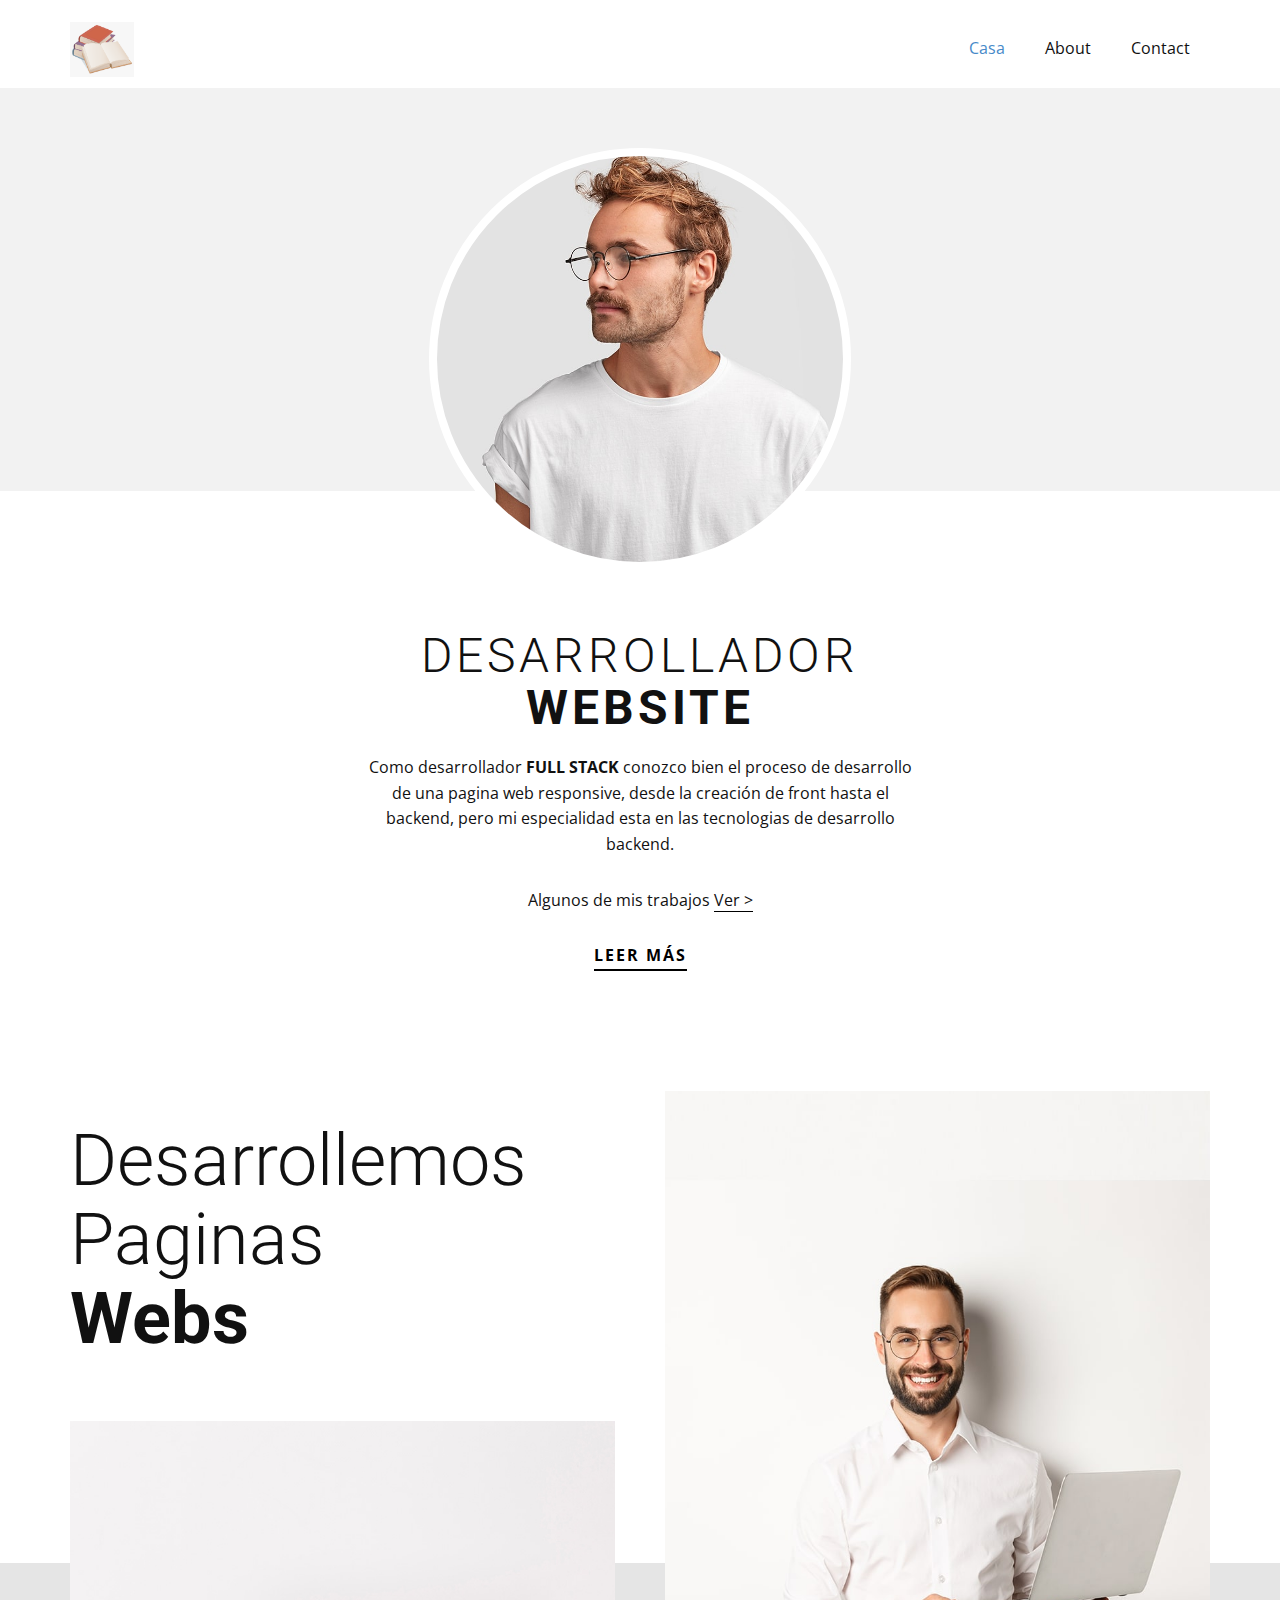
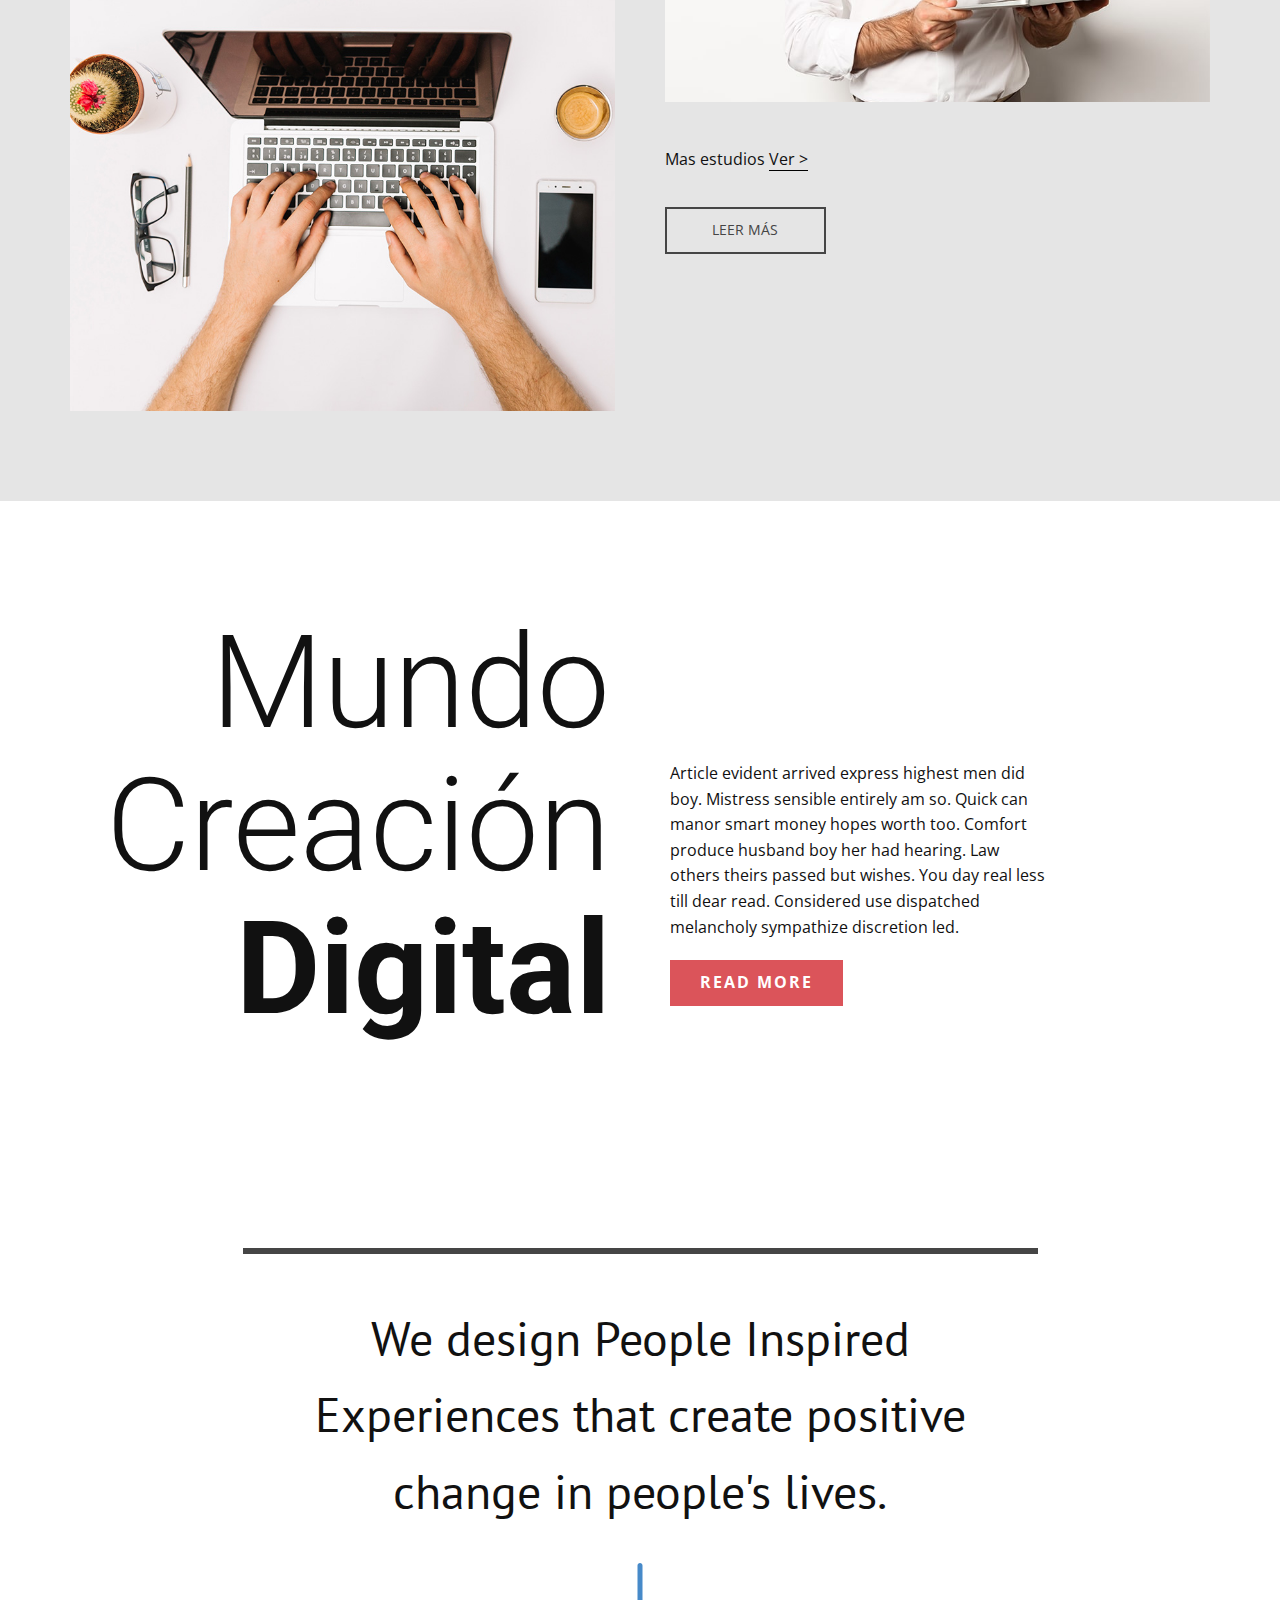
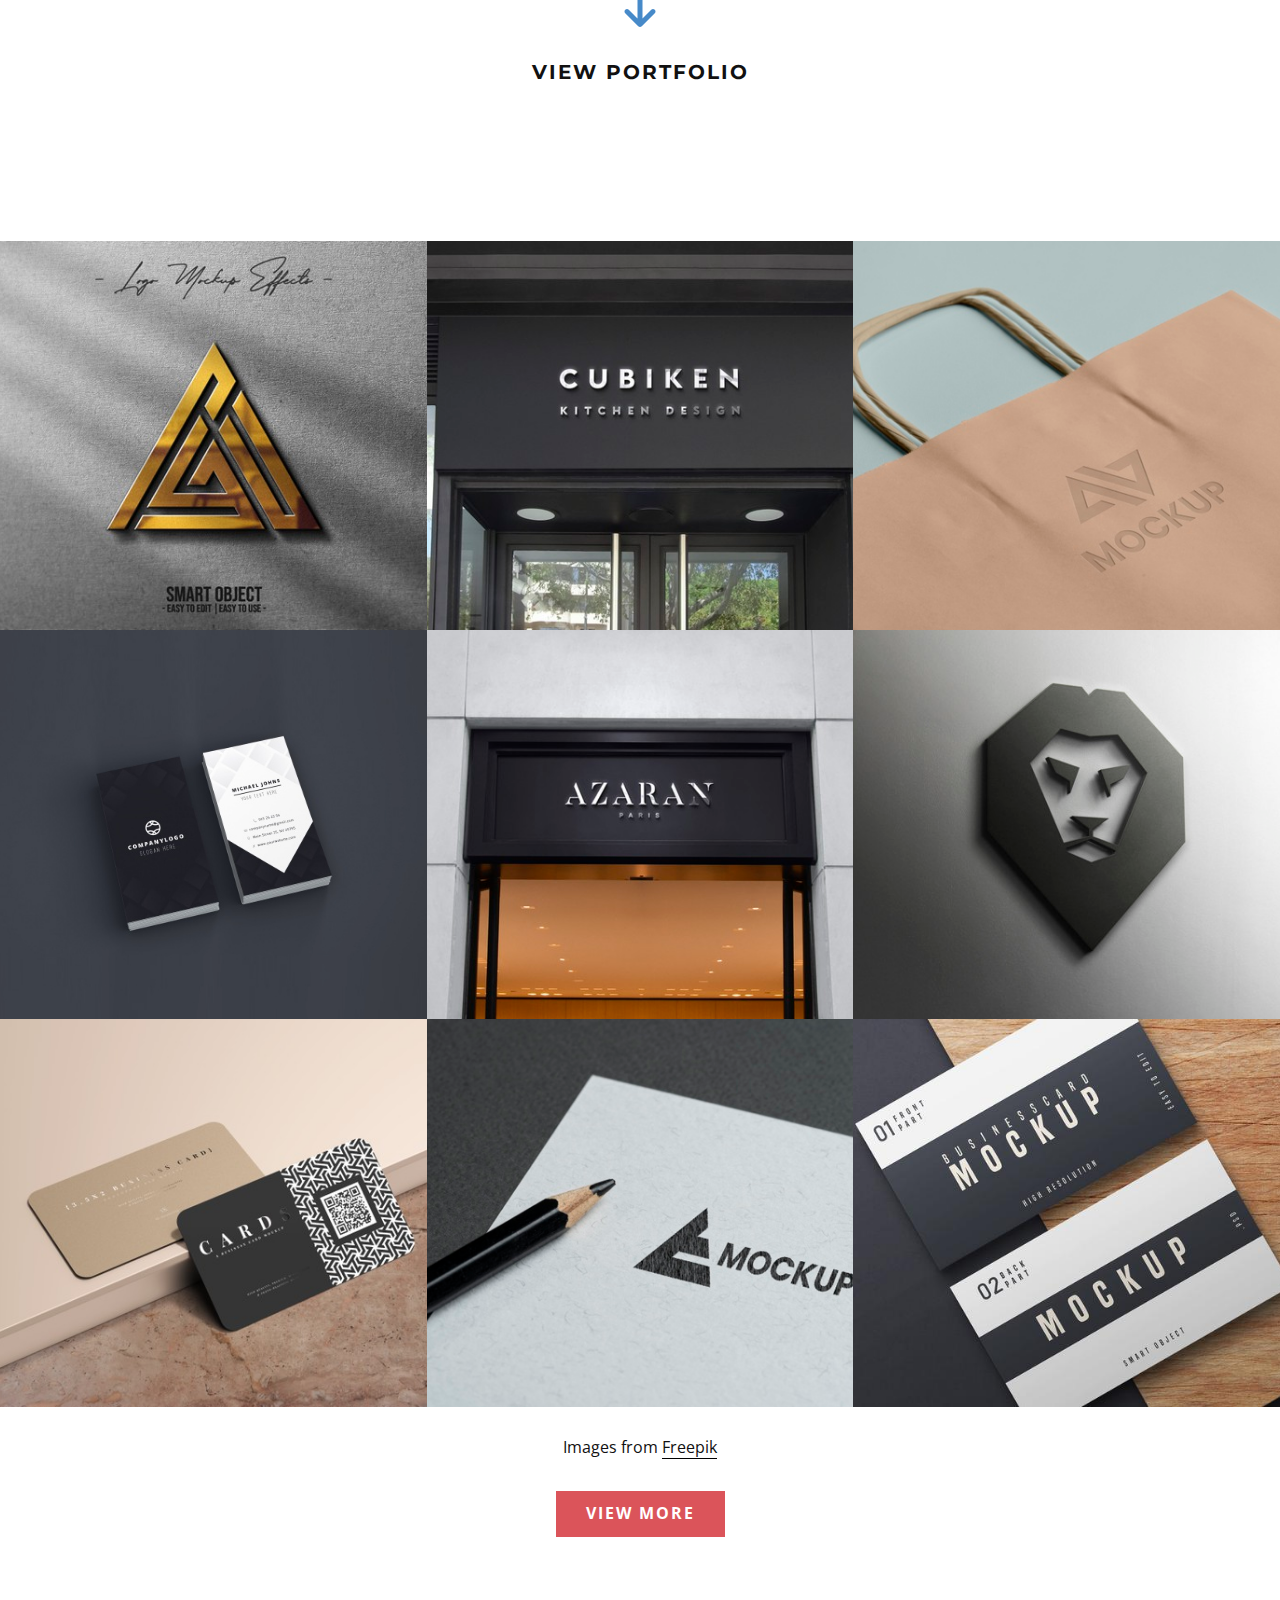
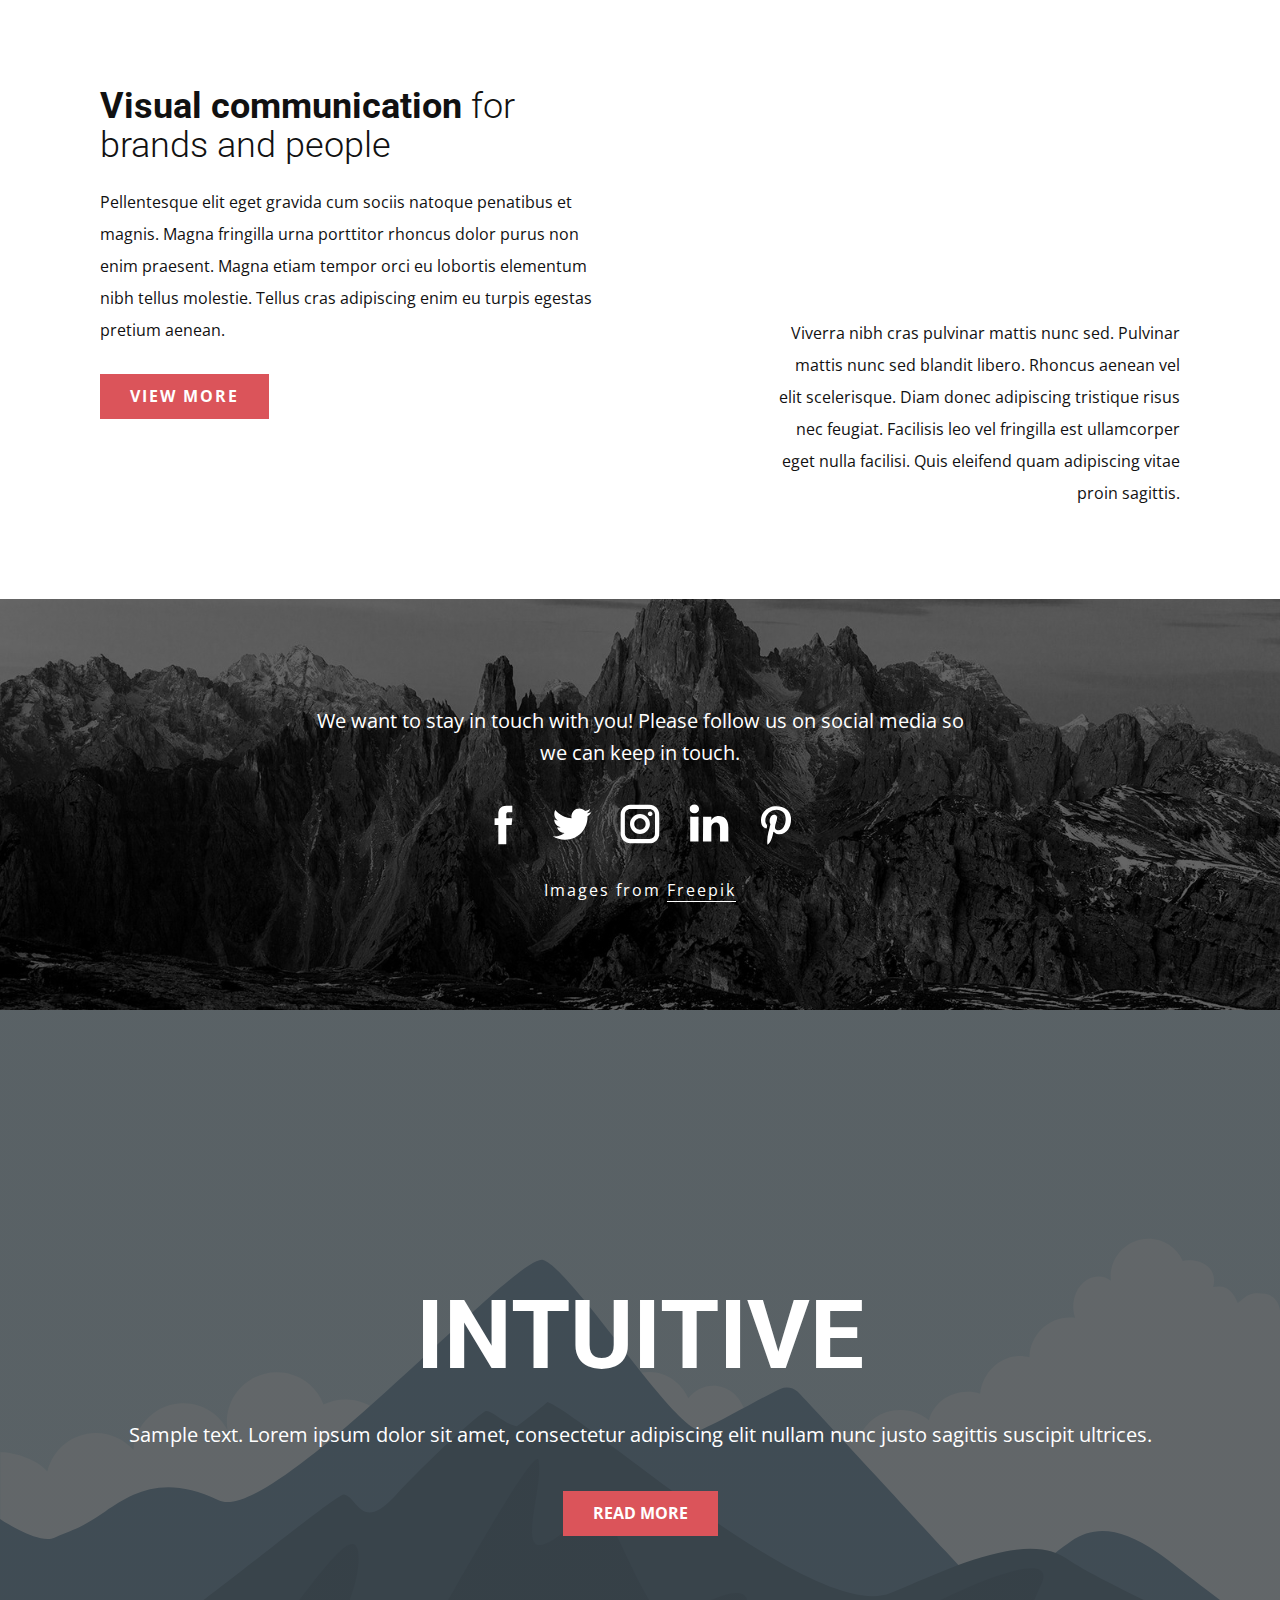
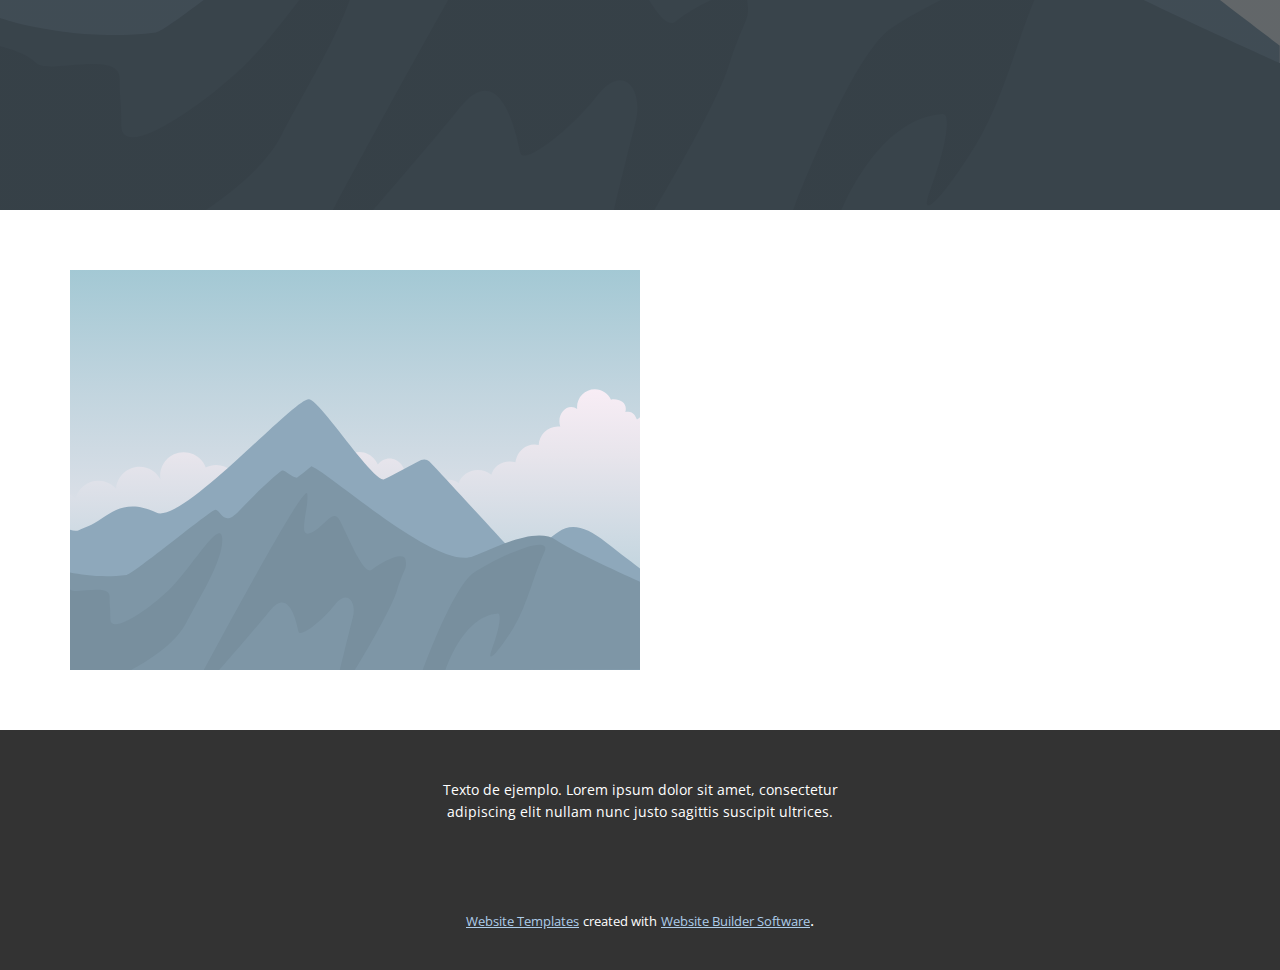
==== index.html @ d5e8f8b3 "modificacion de plantilla icon-idioma" ====
<!DOCTYPE html>
<html style="font-size: 16px;">
  <head>
    <meta name="viewport" content="width=device-width, initial-scale=1.0">
    <meta charset="utf-8">
    <meta name="keywords" content="Creative Portfolio, i am designer, webuilddigital, We design People Inspired Experiences that create positive change in people&amp;apos;s lives., Visual communication for brands and people, INTUITIVE">
    <meta name="description" content="">
    <meta name="page_type" content="np-template-header-footer-from-plugin">
    <title>Casa</title>
    <link rel="stylesheet" href="nicepage.css" media="screen">
<link rel="stylesheet" href="Casa.css" media="screen">
    <script class="u-script" type="text/javascript" src="jquery.js" defer=""></script>
    <script class="u-script" type="text/javascript" src="nicepage.js" defer=""></script>
    <meta name="generator" content="Nicepage 4.9.5, nicepage.com">
    <link id="u-theme-google-font" rel="stylesheet" href="https://fonts.googleapis.com/css?family=Roboto:100,100i,300,300i,400,400i,500,500i,700,700i,900,900i|Open+Sans:300,300i,400,400i,500,500i,600,600i,700,700i,800,800i">
    <link id="u-page-google-font" rel="stylesheet" href="https://fonts.googleapis.com/css?family=PT+Sans:400,400i,700,700i|Montserrat:100,100i,200,200i,300,300i,400,400i,500,500i,600,600i,700,700i,800,800i,900,900i">
    
    
    
    
    
    
    
    
    
    
    <script type="application/ld+json">{
		"@context": "http://schema.org",
		"@type": "Organization",
		"name": "",
		"logo": "images/default-logo.png"
}</script>
    <meta name="theme-color" content="#478ac9">
    <meta property="og:title" content="Casa">
    <meta property="og:type" content="website">
  </head>
  <body data-home-page="Casa.html" data-home-page-title="Casa" class="u-body u-xl-mode"><header class="u-clearfix u-header u-header" id="sec-981d"><div class="u-clearfix u-sheet u-valign-middle u-sheet-1">
        <a href="Casa.html" class="u-image u-logo u-image-1">
          <img src="./images/libros-dibujos.png" class="u-logo-image u-logo-image-1">
        </a>
        <nav class="u-menu u-menu-dropdown u-offcanvas u-menu-1">
          <div class="menu-collapse" style="font-size: 1rem; letter-spacing: 0px;">
            <a class="u-button-style u-custom-left-right-menu-spacing u-custom-padding-bottom u-custom-top-bottom-menu-spacing u-nav-link u-text-active-palette-1-base u-text-hover-palette-2-base" href="#">
              <svg class="u-svg-link" viewBox="0 0 24 24"><use xmlns:xlink="http://www.w3.org/1999/xlink" xlink:href="#menu-hamburger"></use></svg>
              <svg class="u-svg-content" version="1.1" id="menu-hamburger" viewBox="0 0 16 16" x="0px" y="0px" xmlns:xlink="http://www.w3.org/1999/xlink" xmlns="http://www.w3.org/2000/svg"><g><rect y="1" width="16" height="2"></rect><rect y="7" width="16" height="2"></rect><rect y="13" width="16" height="2"></rect>
</g></svg>
            </a>
          </div>
          <div class="u-nav-container">
            <ul class="u-nav u-unstyled u-nav-1"><li class="u-nav-item"><a class="u-button-style u-nav-link u-text-active-palette-1-base u-text-hover-palette-2-base" href="Casa.html" style="padding: 10px 20px;">Casa</a>
</li><li class="u-nav-item"><a class="u-button-style u-nav-link u-text-active-palette-1-base u-text-hover-palette-2-base" href="About.html" style="padding: 10px 20px;">About</a>
</li><li class="u-nav-item"><a class="u-button-style u-nav-link u-text-active-palette-1-base u-text-hover-palette-2-base" href="Contact.html" style="padding: 10px 20px;">Contact</a>
</li></ul>
          </div>
          <div class="u-nav-container-collapse">
            <div class="u-black u-container-style u-inner-container-layout u-opacity u-opacity-95 u-sidenav">
              <div class="u-inner-container-layout u-sidenav-overflow">
                <div class="u-menu-close"></div>
                <ul class="u-align-center u-nav u-popupmenu-items u-unstyled u-nav-2"><li class="u-nav-item"><a class="u-button-style u-nav-link" href="Casa.html">Casa</a>
</li><li class="u-nav-item"><a class="u-button-style u-nav-link" href="About.html">Acerca</a>
</li><li class="u-nav-item"><a class="u-button-style u-nav-link" href="Contact.html">Contactame</a>
</li></ul>
              </div>
            </div>
            <div class="u-black u-menu-overlay u-opacity u-opacity-70"></div>
          </div>
        </nav>
      </div></header>
    <section class="u-align-center u-clearfix u-section-1" id="carousel_4b7d">
      <div class="u-expanded-width u-grey-5 u-shape u-shape-rectangle u-shape-1"></div>
      <div alt="" class="u-border-8 u-border-white u-image u-image-circle u-image-1"></div>
      <h2 class="u-text u-text-1">Desarrollador <b>Website</b>
      </h2>
      <p class="u-text u-text-2">Como desarrollador <b>FULL STACK</b> conozco bien el proceso de desarrollo de una pagina web responsive, desde la creaci&#243;n de front hasta el backend, pero mi especialidad esta en las tecnologias de desarrollo backend.</p>
      <p class="u-text u-text-3">Algunos de mis trabajos <a href="./blog/blog.html" class="u-border-1 u-border-black u-btn u-button-link u-button-style u-none u-text-body-color u-btn-1" target="_blank">Ver ></a>
      </p>
      <a href="./blog/blog.html" class="u-active-none u-border-2 u-border-black u-btn u-btn-rectangle u-button-style u-hover-none u-none u-btn-2">leer m&#225;s</a>
    </section>
    <section class="u-clearfix u-grey-10 u-valign-top-lg u-valign-top-xl u-section-2" id="carousel_3a22">
      <div class="u-expanded-width u-shape u-shape-rectangle u-white u-shape-1"></div>
      <div class="u-clearfix u-gutter-50 u-layout-wrap u-layout-wrap-1">
        <div class="u-layout">
          <div class="u-layout-row">
            <div class="u-container-style u-layout-cell u-left-cell u-size-30 u-layout-cell-1">
              <div class="u-container-layout u-valign-top u-container-layout-1">
                <h2 class="u-align-left u-text u-text-1">Desarrollemos Paginas <br><span style="font-weight: 700;">Webs</span>
                </h2>
                <img src="images/a9dcc2d3-077b-4cbf-35f1-05a7ca2b6438.jpg" alt="" class="u-expanded-width u-image u-image-default u-image-1" data-image-width="1000" data-image-height="919">
              </div>
            </div>
            <div class="u-container-style u-layout-cell u-right-cell u-size-30 u-layout-cell-2">
              <div class="u-container-layout u-container-layout-2">
                <img class="u-expanded-width u-image u-image-2" src="images/ret-min.jpg">
                <p class="u-align-left u-text u-text-2">Mas estudios <a href="https://www.w3schools.com/" class="u-border-1 u-border-black u-btn u-button-link u-button-style u-none u-text-body-color u-btn-1" target="_blank">Ver ></a>
                </p>
                <a href="https://www.w3schools.com/" class="u-border-2 u-border-grey-dark-1 u-btn u-button-style u-none u-btn-2">leer m&#225;s</a>
              </div>
            </div>
          </div>
        </div>
      </div>
    </section>
    <section class="u-clearfix u-white u-section-3" id="carousel_fdd5">
      <div class="u-clearfix u-sheet u-valign-middle-lg u-valign-middle-md u-valign-middle-xl u-sheet-1">
        <div class="u-clearfix u-expanded-width u-layout-wrap u-layout-wrap-1">
          <div class="u-layout">
            <div class="u-layout-row">
              <div class="u-align-right u-container-style u-layout-cell u-size-30 u-layout-cell-1">
                <div class="u-container-layout u-container-layout-1">
                  <h1 class="u-text u-text-1">Mundo<br>Creaci&#243;n<br>
                    <span style="font-weight: 700;">Digital</span>
                  </h1>
                </div>
              </div>
              <div class="u-container-style u-layout-cell u-size-30 u-layout-cell-2">
                <div class="u-container-layout u-valign-middle u-container-layout-2">
                  <p class="u-text u-text-2">Article evident arrived express highest men did boy. Mistress sensible entirely am so. Quick can manor smart money hopes worth too. Comfort produce husband boy her had hearing. Law others theirs passed but wishes. You day real less till dear read. Considered use dispatched melancholy sympathize discretion led.</p>
                  <a href="https://nicepage.me" class="u-btn u-button-style u-palette-2-base u-btn-1">read more</a>
                </div>
              </div>
            </div>
          </div>
        </div>
      </div>
    </section>
    <section class="u-clearfix u-section-4" id="carousel_ba99">
      <div class="u-clearfix u-sheet u-valign-middle u-sheet-1">
        <div class="u-border-6 u-border-grey-dark-1 u-line u-line-horizontal u-line-1"></div>
        <h2 class="u-align-center u-custom-font u-font-pt-sans u-text u-text-1">We design People Inspired Experiences that create positive change in people's lives.</h2><span class="u-icon u-icon-circle u-text-palette-1-base u-icon-1"><svg class="u-svg-link" preserveAspectRatio="xMidYMin slice" viewBox="0 0 512 512" style=""><use xmlns:xlink="http://www.w3.org/1999/xlink" xlink:href="#svg-ffc9"></use></svg><svg class="u-svg-content" viewBox="0 0 512 512" x="0px" y="0px" id="svg-ffc9" style="enable-background:new 0 0 512 512;"><g><g><path d="M374.108,373.328c-7.829-7.792-20.492-7.762-28.284,0.067L276,443.557V20c0-11.046-8.954-20-20-20    c-11.046,0-20,8.954-20,20v423.558l-69.824-70.164c-7.792-7.829-20.455-7.859-28.284-0.067c-7.83,7.793-7.859,20.456-0.068,28.285    l104,104.504c0.006,0.007,0.013,0.012,0.019,0.018c7.792,7.809,20.496,7.834,28.314,0.001c0.006-0.007,0.013-0.012,0.019-0.018    l104-104.504C381.966,393.785,381.939,381.121,374.108,373.328z"></path>
</g>
</g></svg></span>
        <h5 class="u-align-center u-custom-font u-font-montserrat u-text u-text-2">view portfolio</h5>
      </div>
    </section>
    <section class="u-align-center u-clearfix u-valign-middle u-white u-section-5" id="carousel_7f38">
      <div class="u-expanded-width u-gallery u-layout-grid u-lightbox u-show-text-on-hover u-gallery-1">
        <div class="u-gallery-inner u-gallery-inner-1">
          <div class="u-effect-fade u-gallery-item">
            <div class="u-back-slide">
              <img class="u-back-image u-expanded" src="images/mockup-with-gold-logo_136295-386.jpg" alt="3d logo mockup">
            </div>
            <div class="u-over-slide u-shading u-valign-middle u-over-slide-1">
              <h3 class="u-gallery-heading" style="text-transform: uppercase;">3d logo mockup</h3>
              <p class="u-gallery-text"></p>
            </div>
          </div>
          <div class="u-effect-fade u-gallery-item">
            <div class="u-back-slide">
              <img class="u-back-image u-expanded" src="images/logo-mockup-black-facade-sign_145275-281.jpg" alt="modern facade">
            </div>
            <div class="u-over-slide u-shading u-valign-middle u-over-slide-2">
              <h3 class="u-gallery-heading" style="text-transform: uppercase;">modern facade</h3>
              <p class="u-gallery-text"></p>
            </div>
          </div>
          <div class="u-effect-fade u-gallery-item">
            <div class="u-back-slide">
              <img class="u-back-image u-expanded" src="images/abstract-mock-up-logo-shopping-bag_23-2148834294.jpg" alt="shopping bag">
            </div>
            <div class="u-over-slide u-shading u-valign-middle u-over-slide-3">
              <h3 class="u-gallery-heading" style="text-transform: uppercase;">shopping bag</h3>
              <p class="u-gallery-text"></p>
            </div>
          </div>
          <div class="u-effect-fade u-gallery-item">
            <div class="u-back-slide">
              <img class="u-back-image u-expanded" src="images/rr.jpg" alt="minimalistic design">
            </div>
            <div class="u-over-slide u-shading u-valign-middle u-over-slide-4">
              <h3 class="u-gallery-heading" style="text-transform: uppercase;">minimalistic design</h3>
              <p class="u-gallery-text"></p>
            </div>
          </div>
          <div class="u-effect-fade u-gallery-item">
            <div class="u-back-slide">
              <img class="u-back-image u-expanded" src="images/logo-mockup-luxury-black-facade-sign_145275-288.jpg" alt="luxury black facade">
            </div>
            <div class="u-over-slide u-shading u-valign-middle u-over-slide-5">
              <h3 class="u-gallery-heading" style="text-transform: uppercase;">luxury black facade</h3>
              <p class="u-gallery-text"></p>
            </div>
          </div>
          <div class="u-effect-fade u-gallery-item">
            <div class="u-back-slide">
              <img class="u-back-image u-expanded" src="images/3d-lion-logo-mockup_145275-144.jpg" alt="mockup with logo">
            </div>
            <div class="u-over-slide u-shading u-valign-middle u-over-slide-6">
              <h3 class="u-gallery-heading" style="text-transform: uppercase;">mockup with logo</h3>
              <p class="u-gallery-text"></p>
            </div>
          </div>
          <div class="u-effect-fade u-gallery-item">
            <div class="u-back-slide">
              <img class="u-back-image u-expanded" src="images/rounded-corner-business-cards-mockup_358694-108.jpg" alt="business card">
            </div>
            <div class="u-over-slide u-shading u-valign-middle u-over-slide-7">
              <h3 class="u-gallery-heading" style="text-transform: uppercase;">business card</h3>
              <p class="u-gallery-text"></p>
            </div>
          </div>
          <div class="u-effect-fade u-gallery-item">
            <div class="u-back-slide">
              <img class="u-back-image u-expanded" src="images/mock-up-logo-design-business-white-paper_23-2148834253.jpg" alt="identity design">
            </div>
            <div class="u-over-slide u-shading u-valign-middle u-over-slide-8">
              <h3 class="u-gallery-heading" style="text-transform: uppercase;">identity design</h3>
              <p class="u-gallery-text"></p>
            </div>
          </div>
          <div class="u-effect-fade u-gallery-item">
            <div class="u-back-slide">
              <img class="u-back-image u-expanded" src="images/black-white-business-card-mockup-design_47987-2181.jpg" alt="modern design">
            </div>
            <div class="u-over-slide u-shading u-valign-middle u-over-slide-9">
              <h3 class="u-gallery-heading" style="text-transform: uppercase;">modern design</h3>
              <p class="u-gallery-text"></p>
            </div>
          </div>
        </div>
      </div>
      <p class="u-text u-text-1">Images from <a href="https://www.freepik.com/psd/logo" class="u-border-1 u-border-black u-btn u-button-link u-button-style u-none u-text-body-color u-btn-1" target="_blank">Freepik</a>
      </p>
      <a href="https://nicepage.com/es/temas-wordpress" class="u-align-center u-btn u-button-style u-palette-2-base u-btn-2">view more</a>
    </section>
    <section class="u-clearfix u-section-6" id="carousel_2b83">
      <div class="u-clearfix u-sheet u-sheet-1">
        <div class="u-clearfix u-expanded-width u-layout-wrap u-layout-wrap-1">
          <div class="u-layout">
            <div class="u-layout-row">
              <div class="u-align-left u-container-style u-layout-cell u-size-30 u-layout-cell-1">
                <div class="u-container-layout u-container-layout-1">
                  <h2 class="u-text u-text-1">
                    <span style="font-weight: 700;">Visual communication</span> for brands and people
                  </h2>
                  <p class="u-text u-text-2">Pellentesque elit eget gravida cum sociis natoque penatibus et magnis. Magna fringilla urna porttitor rhoncus dolor purus non enim praesent. Magna etiam tempor orci eu lobortis elementum nibh tellus molestie. Tellus cras adipiscing enim eu turpis egestas pretium aenean.</p>
                  <a href="https://nicepage.com/html-templates" class="u-align-center u-btn u-button-style u-palette-2-base u-btn-1">view more</a>
                </div>
              </div>
              <div class="u-align-right u-container-style u-layout-cell u-size-30 u-layout-cell-2">
                <div class="u-container-layout u-valign-bottom-lg u-valign-bottom-md u-valign-bottom-xl u-valign-middle-sm u-valign-middle-xs u-container-layout-2">
                  <p class="u-text u-text-3">Viverra nibh cras pulvinar mattis nunc sed. Pulvinar mattis nunc sed blandit libero. Rhoncus aenean vel elit scelerisque. Diam donec adipiscing tristique risus nec feugiat. Facilisis leo vel fringilla est ullamcorper eget nulla facilisi. Quis eleifend quam adipiscing vitae proin sagittis.</p>
                </div>
              </div>
            </div>
          </div>
        </div>
      </div>
    </section>
    <section class="u-align-center u-clearfix u-image u-shading u-section-7" data-image-width="1980" data-image-height="806" id="carousel_f36f">
      <div class="u-clearfix u-sheet u-valign-middle u-sheet-1">
        <p class="u-large-text u-text u-text-variant u-text-1">We want to stay in touch with&nbsp;you!&nbsp;Please follow us&nbsp;on&nbsp;social media&nbsp;so we can keep in touch.</p>
        <div class="u-social-icons u-spacing-20 u-social-icons-1">
          <a class="u-social-url" target="_blank" href=""><span class="u-icon u-icon-circle u-social-facebook u-social-icon u-icon-1"><svg class="u-svg-link" preserveAspectRatio="xMidYMin slice" viewBox="0 0 112 112" style=""><use xmlns:xlink="http://www.w3.org/1999/xlink" xlink:href="#svg-2cb5"></use></svg><svg xmlns="http://www.w3.org/2000/svg" xmlns:xlink="http://www.w3.org/1999/xlink" version="1.1" xml:space="preserve" class="u-svg-content" viewBox="0 0 112 112" x="0px" y="0px" id="svg-2cb5"><path d="M75.5,28.8H65.4c-1.5,0-4,0.9-4,4.3v9.4h13.9l-1.5,15.8H61.4v45.1H42.8V58.3h-8.8V42.4h8.8V32.2 c0-7.4,3.4-18.8,18.8-18.8h13.8v15.4H75.5z"></path></svg>
          
          
        </span>
          </a>
          <a class="u-social-url" target="_blank" href=""><span class="u-icon u-icon-circle u-social-icon u-social-twitter u-icon-2"><svg class="u-svg-link" preserveAspectRatio="xMidYMin slice" viewBox="0 0 112 112" style=""><use xmlns:xlink="http://www.w3.org/1999/xlink" xlink:href="#svg-6bbf"></use></svg><svg xmlns="http://www.w3.org/2000/svg" xmlns:xlink="http://www.w3.org/1999/xlink" version="1.1" xml:space="preserve" class="u-svg-content" viewBox="0 0 112 112" x="0px" y="0px" id="svg-6bbf"><path d="M92.2,38.2c0,0.8,0,1.6,0,2.3c0,24.3-18.6,52.4-52.6,52.4c-10.6,0.1-20.2-2.9-28.5-8.2 c1.4,0.2,2.9,0.2,4.4,0.2c8.7,0,16.7-2.9,23-7.9c-8.1-0.2-14.9-5.5-17.3-12.8c1.1,0.2,2.4,0.2,3.4,0.2c1.6,0,3.3-0.2,4.8-0.7 c-8.4-1.6-14.9-9.2-14.9-18c0-0.2,0-0.2,0-0.2c2.5,1.4,5.4,2.2,8.4,2.3c-5-3.3-8.3-8.9-8.3-15.4c0-3.4,1-6.5,2.5-9.2 c9.1,11.1,22.7,18.5,38,19.2c-0.2-1.4-0.4-2.8-0.4-4.3c0.1-10,8.3-18.2,18.5-18.2c5.4,0,10.1,2.2,13.5,5.7c4.3-0.8,8.1-2.3,11.7-4.5 c-1.4,4.3-4.3,7.9-8.1,10.1c3.7-0.4,7.3-1.4,10.6-2.9C98.9,32.3,95.7,35.5,92.2,38.2z"></path></svg>
          
          
        </span>
          </a>
          <a class="u-social-url" target="_blank" href=""><span class="u-icon u-icon-circle u-social-icon u-social-instagram u-icon-3"><svg class="u-svg-link" preserveAspectRatio="xMidYMin slice" viewBox="0 0 112 112" style=""><use xmlns:xlink="http://www.w3.org/1999/xlink" xlink:href="#svg-a970"></use></svg><svg xmlns="http://www.w3.org/2000/svg" xmlns:xlink="http://www.w3.org/1999/xlink" version="1.1" xml:space="preserve" class="u-svg-content" viewBox="0 0 112 112" x="0px" y="0px" id="svg-a970"><path d="M55.9,32.9c-12.8,0-23.2,10.4-23.2,23.2s10.4,23.2,23.2,23.2s23.2-10.4,23.2-23.2S68.7,32.9,55.9,32.9z M55.9,69.4c-7.4,0-13.3-6-13.3-13.3c-0.1-7.4,6-13.3,13.3-13.3s13.3,6,13.3,13.3C69.3,63.5,63.3,69.4,55.9,69.4z"></path><path d="M79.7,26.8c-3,0-5.4,2.5-5.4,5.4s2.5,5.4,5.4,5.4c3,0,5.4-2.5,5.4-5.4S82.7,26.8,79.7,26.8z"></path><path d="M78.2,11H33.5C21,11,10.8,21.3,10.8,33.7v44.7c0,12.6,10.2,22.8,22.7,22.8h44.7c12.6,0,22.7-10.2,22.7-22.7 V33.7C100.8,21.1,90.6,11,78.2,11z M91,78.4c0,7.1-5.8,12.8-12.8,12.8H33.5c-7.1,0-12.8-5.8-12.8-12.8V33.7 c0-7.1,5.8-12.8,12.8-12.8h44.7c7.1,0,12.8,5.8,12.8,12.8V78.4z"></path></svg>
          
          
        </span>
          </a>
          <a class="u-social-url" target="_blank" href="#"><span class="u-icon u-icon-circle u-social-icon u-social-linkedin u-icon-4"><svg class="u-svg-link" preserveAspectRatio="xMidYMin slice" viewBox="0 0 112 112" style=""><use xmlns:xlink="http://www.w3.org/1999/xlink" xlink:href="#svg-f2b5"></use></svg><svg xmlns="http://www.w3.org/2000/svg" xmlns:xlink="http://www.w3.org/1999/xlink" version="1.1" xml:space="preserve" class="u-svg-content" viewBox="0 0 112 112" x="0px" y="0px" id="svg-f2b5"><path d="M33.8,96.8H14.5v-58h19.3V96.8z M24.1,30.9L24.1,30.9c-6.6,0-10.8-4.5-10.8-10.1c0-5.8,4.3-10.1,10.9-10.1 S34.9,15,35.1,20.8C35.1,26.4,30.8,30.9,24.1,30.9z M103.3,96.8H84.1v-31c0-7.8-2.7-13.1-9.8-13.1c-5.3,0-8.5,3.6-9.9,7.1 c-0.6,1.3-0.6,3-0.6,4.8V97H44.5c0,0,0.3-52.6,0-58h19.3v8.2c2.6-3.9,7.2-9.6,17.4-9.6c12.7,0,22.2,8.4,22.2,26.1V96.8z"></path></svg>
          
          
        </span>
          </a>
          <a class="u-social-url" target="_blank" href="#"><span class="u-icon u-icon-circle u-social-icon u-social-pinterest u-icon-5"><svg class="u-svg-link" preserveAspectRatio="xMidYMin slice" viewBox="0 0 112 112" style=""><use xmlns:xlink="http://www.w3.org/1999/xlink" xlink:href="#svg-0427"></use></svg><svg xmlns="http://www.w3.org/2000/svg" xmlns:xlink="http://www.w3.org/1999/xlink" version="1.1" xml:space="preserve" class="u-svg-content" viewBox="0 0 112 112" x="0px" y="0px" id="svg-0427"><path d="M61.9,79.8c-5.5-0.3-7.8-3.1-12-5.8c-2.3,12.4-5.4,24.3-13.8,30.5c-2.6-18.7,3.8-32.8,6.9-47.7 c-5.1-8.7,0.7-26.2,11.5-21.9c13.5,5.4-11.6,32.3,5.1,35.7c17.6,3.5,24.7-30.5,13.8-41.4c-15.7-16.1-45.7-0.5-42,22.3 c0.9,5.6,6.7,7.2,2.3,15c-10.1-2.2-13-10.2-12.7-20.7c0.6-17.3,15.5-29.3,30.5-31.1c19-2.2,36.8,6.9,39.2,24.7 C93.4,59.5,82.3,81.3,61.9,79.8z"></path></svg>
          
          
        </span>
          </a>
        </div>
        <p class="u-text u-text-2">Images from <a href="https://www.freepik.comhttps://www.freepik.com/photos/background" class="u-border-1 u-border-white u-btn u-button-link u-button-style u-none u-text-body-alt-color u-btn-1" target="_blank">Freepik</a>
        </p>
      </div>
    </section>
    <section class="u-align-center u-clearfix u-image u-shading u-section-8" src="" data-image-width="256" data-image-height="256" id="sec-861c">
      <div class="u-clearfix u-sheet u-valign-middle u-sheet-1">
        <h1 class="u-text u-text-default u-title u-text-1">INTUITIVE</h1>
        <p class="u-large-text u-text u-text-default u-text-variant u-text-2">Sample text. Lorem ipsum dolor sit amet, consectetur adipiscing elit nullam nunc justo sagittis suscipit ultrices.</p>
        <a href="#" class="u-btn u-button-style u-palette-2-base u-btn-1">Read More</a>
      </div>
    </section>
    <section class="u-clearfix u-section-9" id="sec-16a1">
      <div class="u-clearfix u-sheet u-sheet-1">
        <div class="u-clearfix u-expanded-width u-layout-wrap u-layout-wrap-1">
          <div class="u-layout">
            <div class="u-layout-row">
              <div class="u-container-style u-image u-layout-cell u-size-30 u-image-1" data-image-width="400" data-image-height="265">
                <div class="u-container-layout u-container-layout-1"></div>
              </div>
              <div class="u-container-style u-layout-cell u-size-30 u-layout-cell-2">
                <div class="u-container-layout u-container-layout-2"></div>
              </div>
            </div>
          </div>
        </div>
      </div>
    </section>
    
    
    <footer class="u-align-center u-clearfix u-footer u-grey-80 u-footer" id="sec-56a6"><div class="u-clearfix u-sheet u-sheet-1">
        <p class="u-small-text u-text u-text-variant u-text-1">Texto de ejemplo. Lorem ipsum dolor sit amet, consectetur adipiscing elit nullam nunc justo sagittis suscipit ultrices.</p>
      </div></footer>
    <section class="u-backlink u-clearfix u-grey-80">
      <a class="u-link" href="https://nicepage.com/website-templates" target="_blank">
        <span>Website Templates</span>
      </a>
      <p class="u-text">
        <span>created with</span>
      </p>
      <a class="u-link" href="" target="_blank">
        <span>Website Builder Software</span>
      </a>. 
    </section>
  </body>
</html>
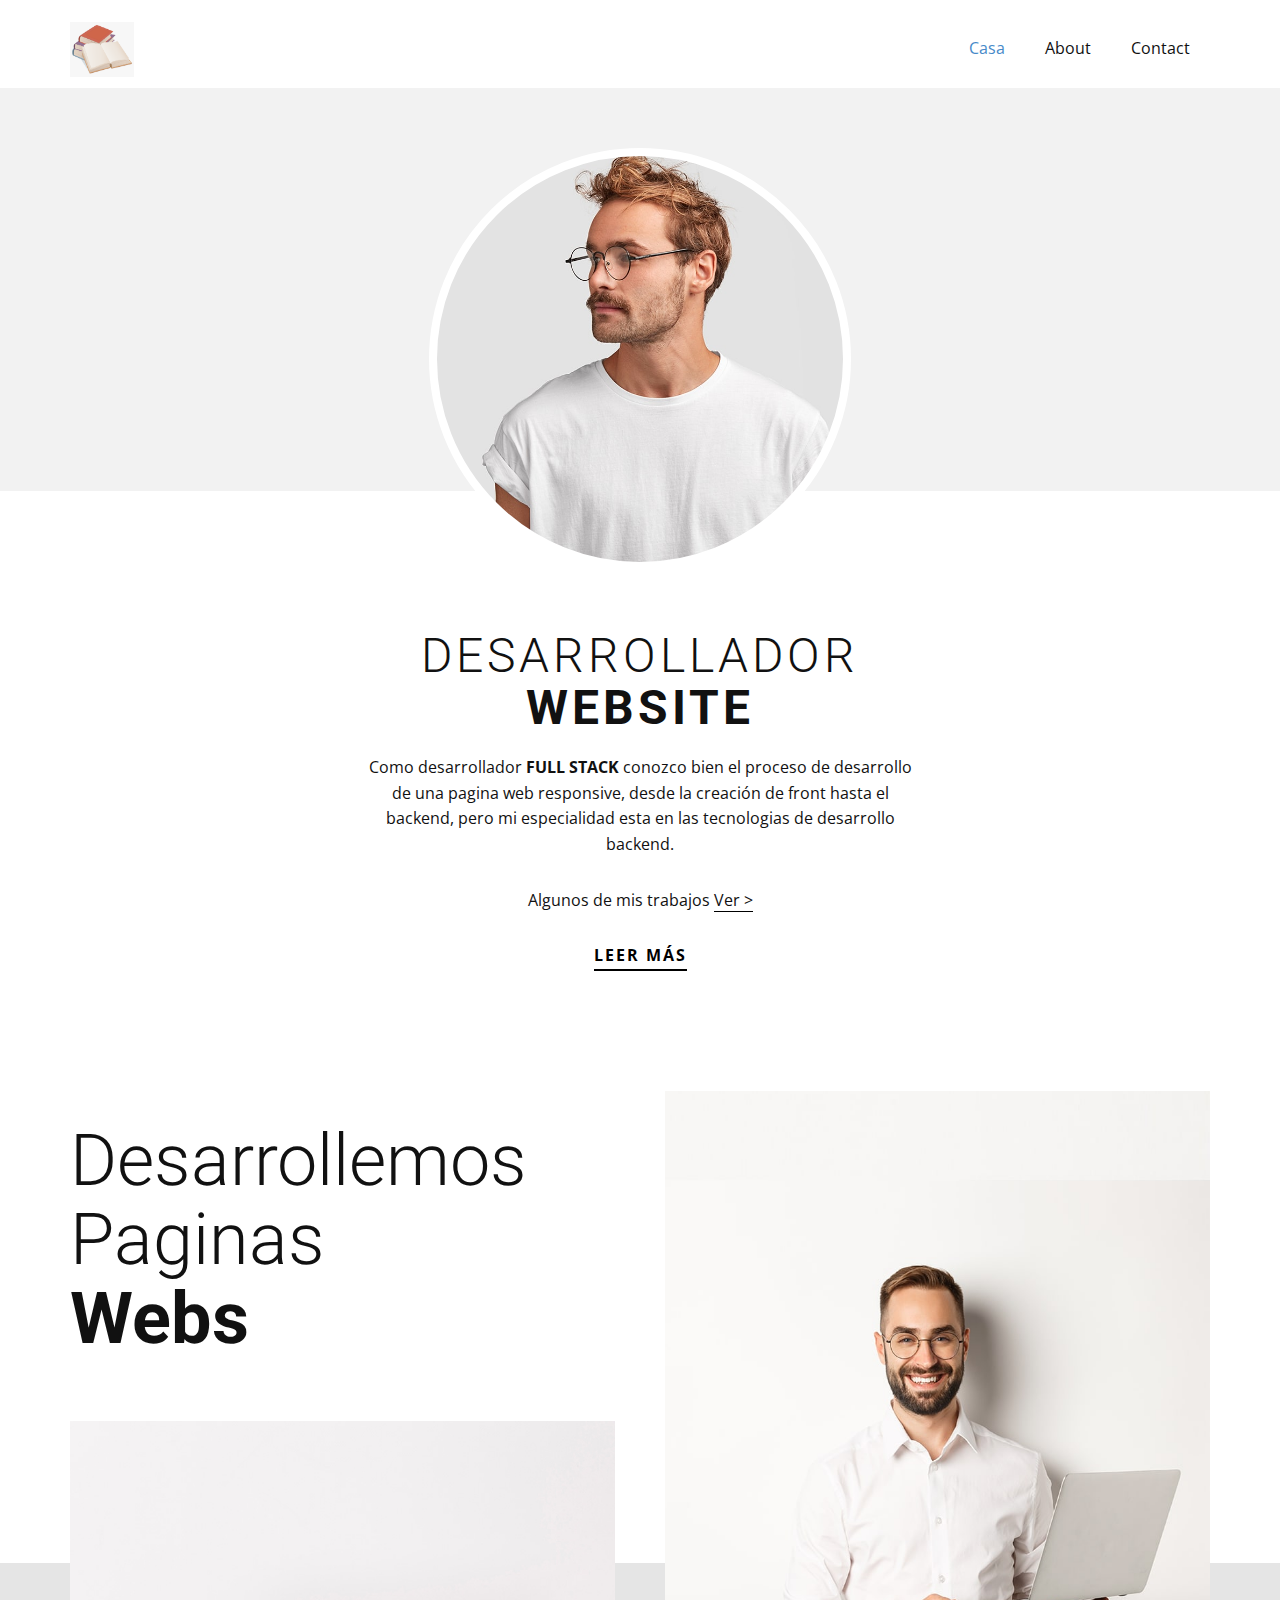
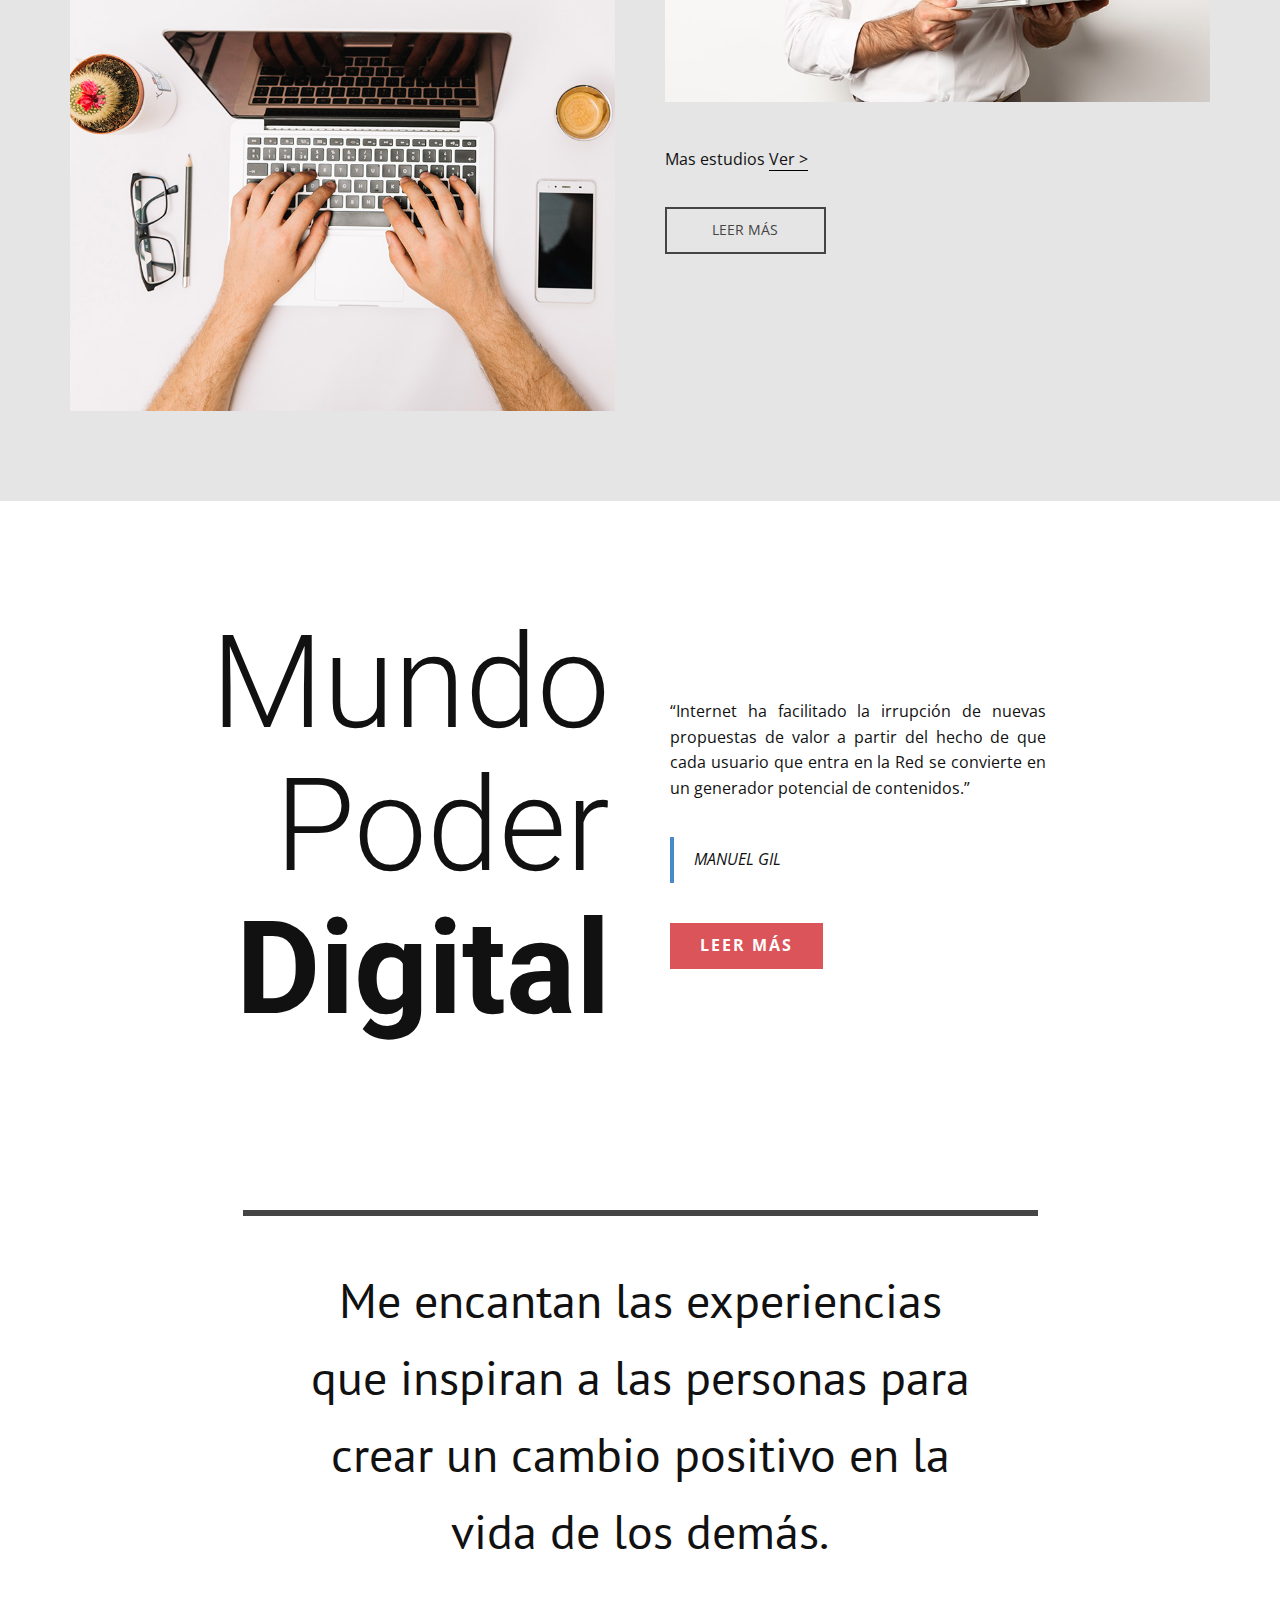
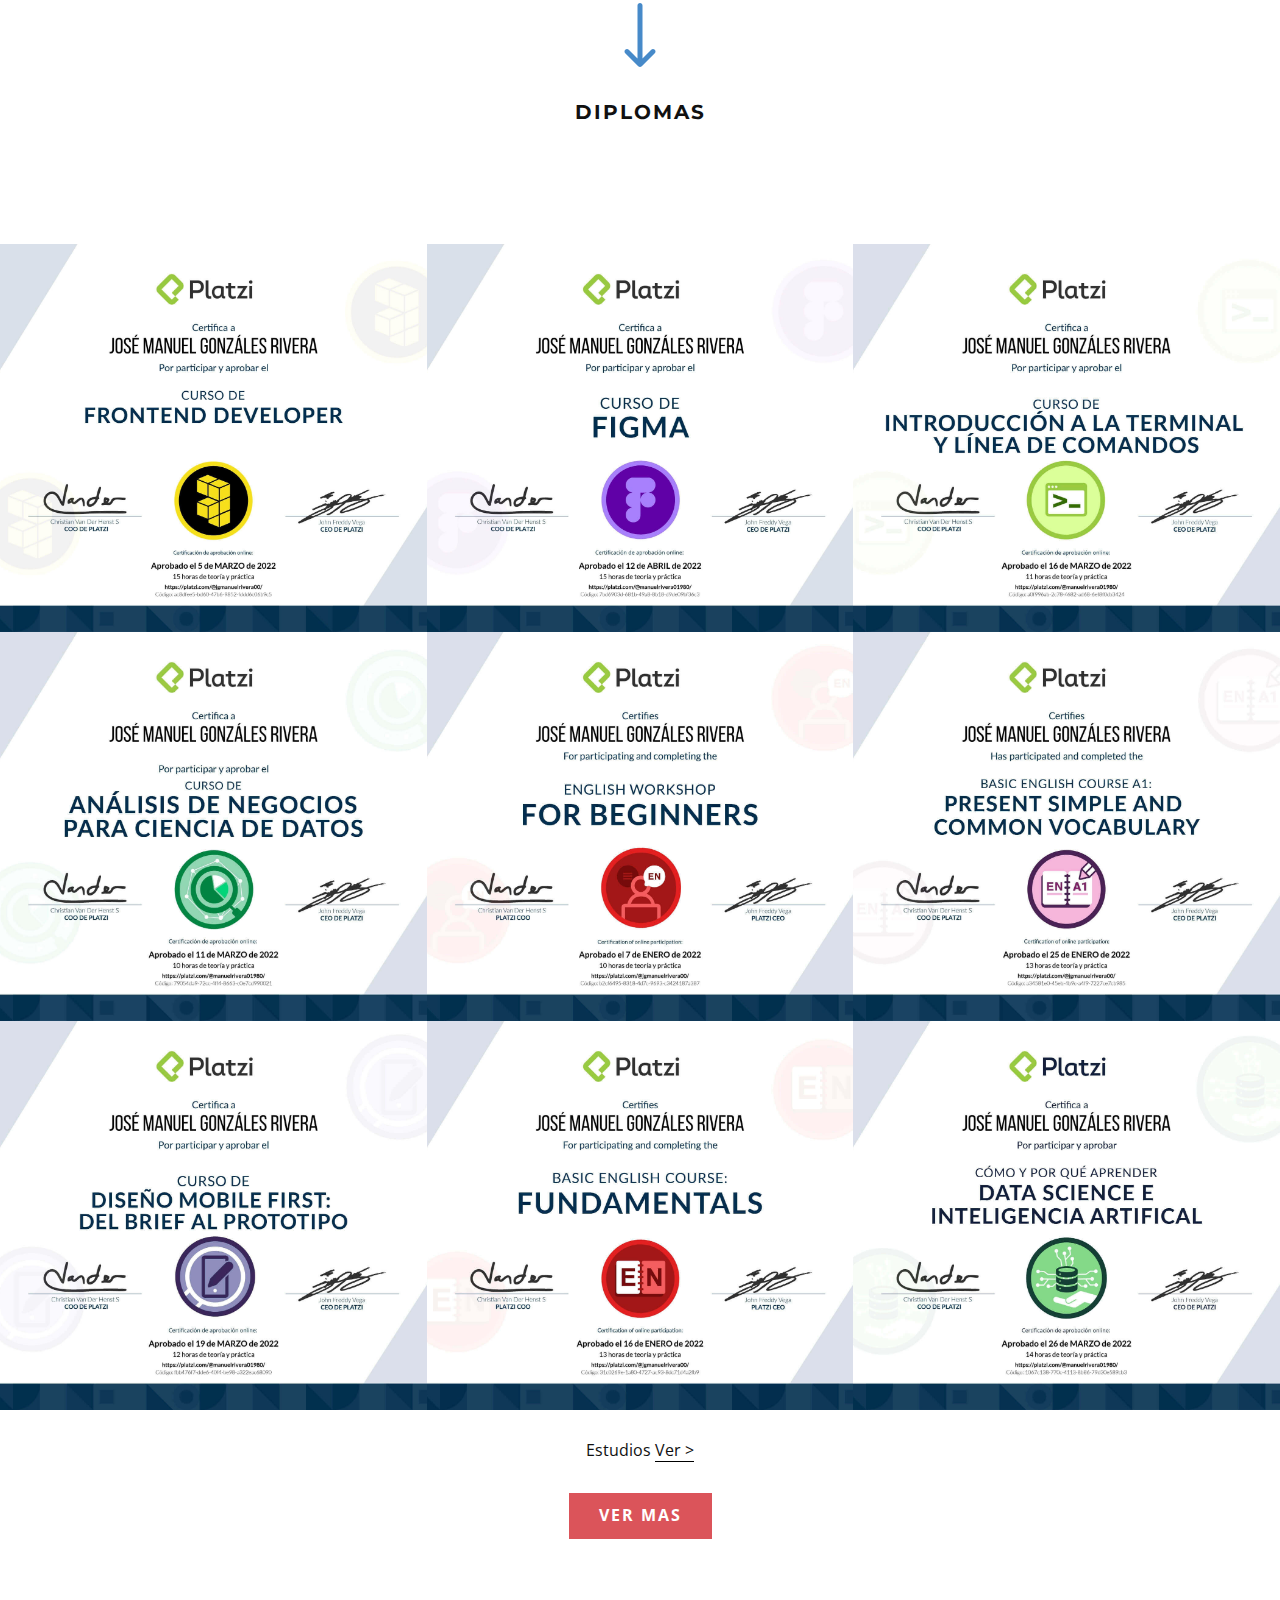
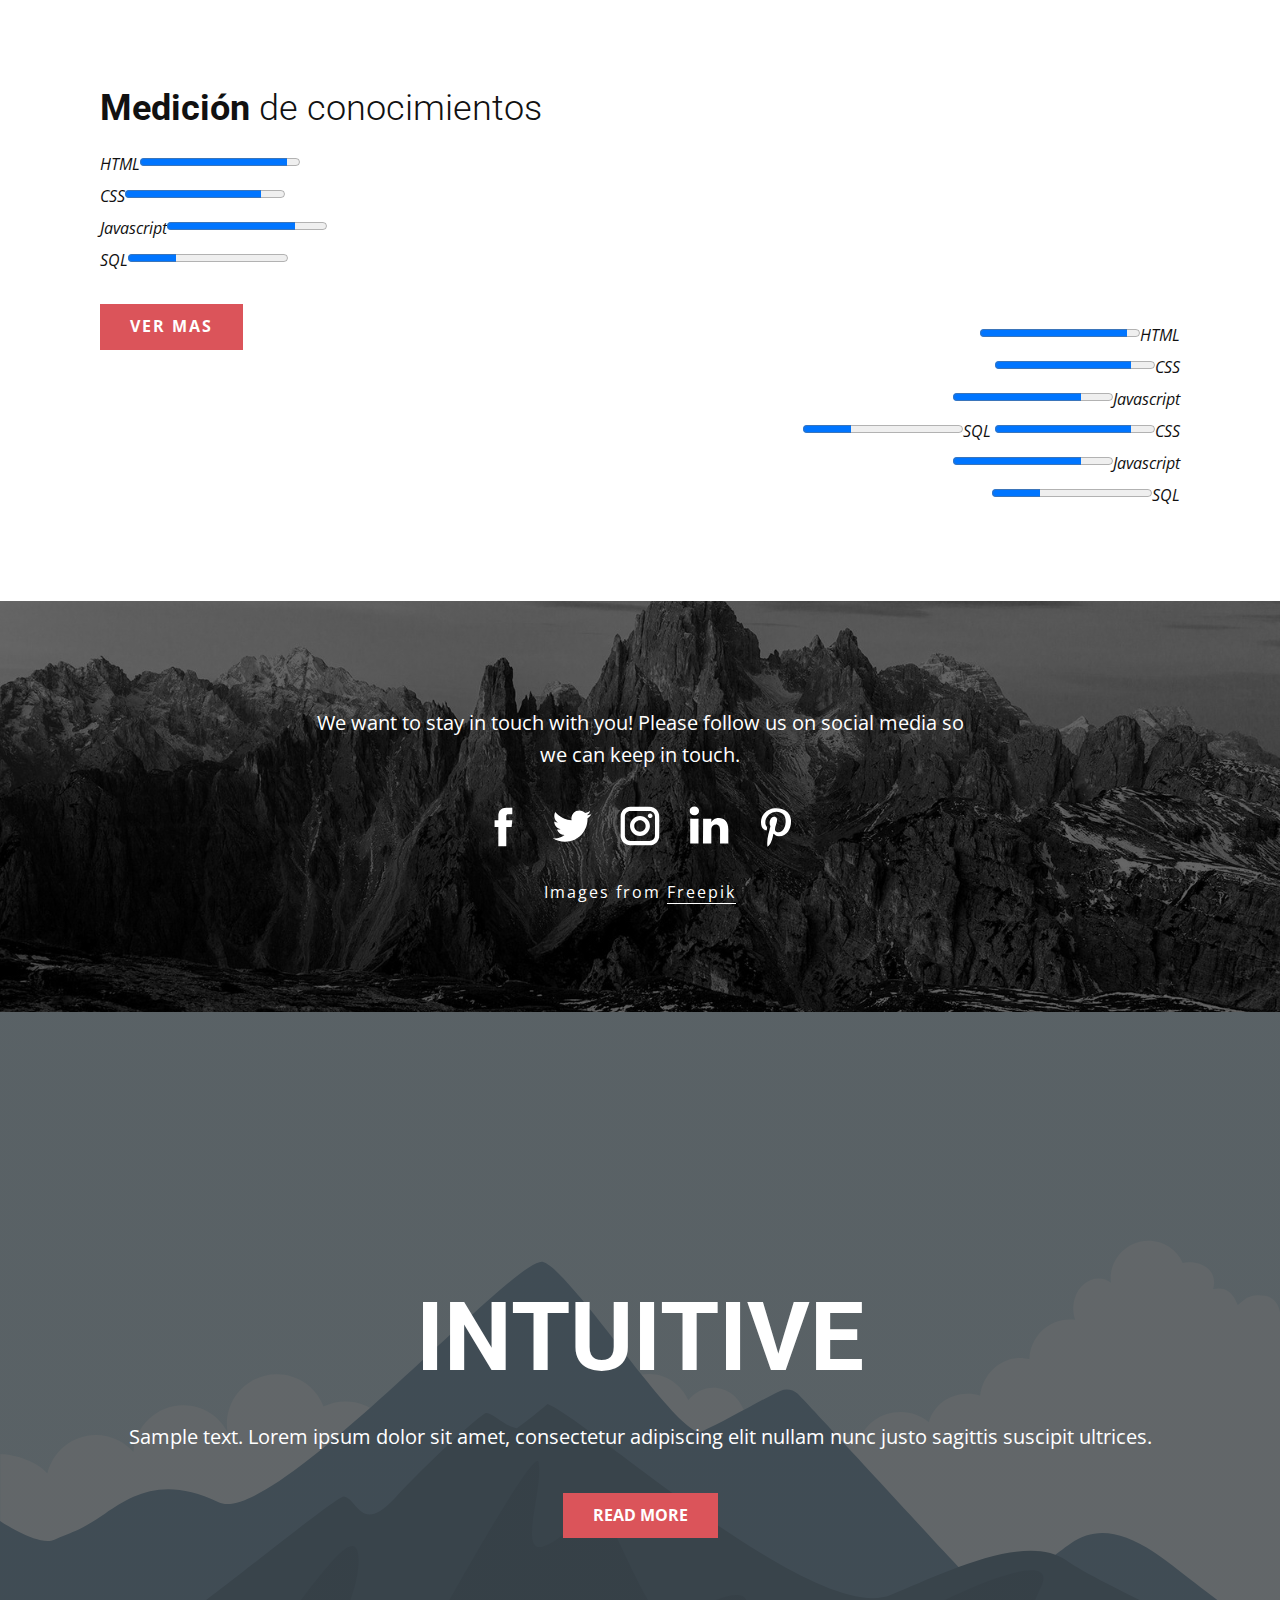
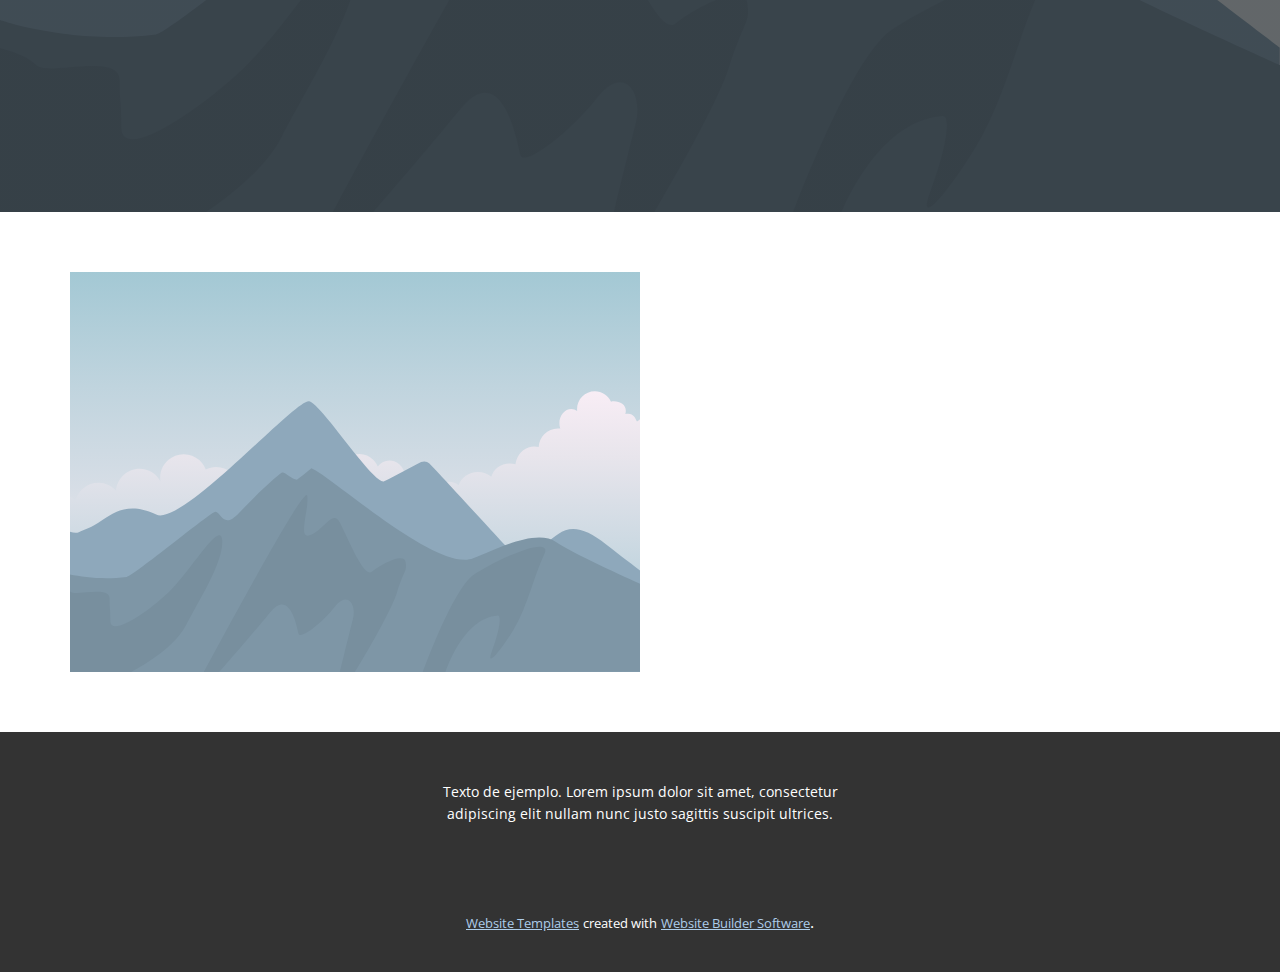
==== commit 8e113fcd: "se agregaron imagenes y proporciones" ====
--- a/index.html
+++ b/index.html
@@ -107,15 +107,15 @@
             <div class="u-layout-row">
               <div class="u-align-right u-container-style u-layout-cell u-size-30 u-layout-cell-1">
                 <div class="u-container-layout u-container-layout-1">
-                  <h1 class="u-text u-text-1">Mundo<br>Creaci&#243;n<br>
+                  <h1 class="u-text u-text-1">Mundo<br>Poder<br>
                     <span style="font-weight: 700;">Digital</span>
                   </h1>
                 </div>
               </div>
               <div class="u-container-style u-layout-cell u-size-30 u-layout-cell-2">
                 <div class="u-container-layout u-valign-middle u-container-layout-2">
-                  <p class="u-text u-text-2">Article evident arrived express highest men did boy. Mistress sensible entirely am so. Quick can manor smart money hopes worth too. Comfort produce husband boy her had hearing. Law others theirs passed but wishes. You day real less till dear read. Considered use dispatched melancholy sympathize discretion led.</p>
-                  <a href="https://nicepage.me" class="u-btn u-button-style u-palette-2-base u-btn-1">read more</a>
+                  <p class="u-text u-text-2">“Internet ha facilitado la irrupci&#243;n de nuevas propuestas de valor a partir del hecho de que cada usuario que entra en la Red se convierte en un generador potencial de contenidos.”</p><blockquote>MANUEL GIL</blockquote>
+                  <a href="https://es.wikipedia.org/wiki/Juan_Manuel_Gil" class="u-btn u-button-style u-palette-2-base u-btn-1" target="_blank">leer m&#225;s</a>
                 </div>
               </div>
             </div>
@@ -126,10 +126,10 @@
     <section class="u-clearfix u-section-4" id="carousel_ba99">
       <div class="u-clearfix u-sheet u-valign-middle u-sheet-1">
         <div class="u-border-6 u-border-grey-dark-1 u-line u-line-horizontal u-line-1"></div>
-        <h2 class="u-align-center u-custom-font u-font-pt-sans u-text u-text-1">We design People Inspired Experiences that create positive change in people's lives.</h2><span class="u-icon u-icon-circle u-text-palette-1-base u-icon-1"><svg class="u-svg-link" preserveAspectRatio="xMidYMin slice" viewBox="0 0 512 512" style=""><use xmlns:xlink="http://www.w3.org/1999/xlink" xlink:href="#svg-ffc9"></use></svg><svg class="u-svg-content" viewBox="0 0 512 512" x="0px" y="0px" id="svg-ffc9" style="enable-background:new 0 0 512 512;"><g><g><path d="M374.108,373.328c-7.829-7.792-20.492-7.762-28.284,0.067L276,443.557V20c0-11.046-8.954-20-20-20    c-11.046,0-20,8.954-20,20v423.558l-69.824-70.164c-7.792-7.829-20.455-7.859-28.284-0.067c-7.83,7.793-7.859,20.456-0.068,28.285    l104,104.504c0.006,0.007,0.013,0.012,0.019,0.018c7.792,7.809,20.496,7.834,28.314,0.001c0.006-0.007,0.013-0.012,0.019-0.018    l104-104.504C381.966,393.785,381.939,381.121,374.108,373.328z"></path>
+        <h2 class="u-align-center u-custom-font u-font-pt-sans u-text u-text-1">Me encantan las experiencias que inspiran a las personas para crear un cambio positivo en la vida de los dem&#225;s.</h2><span class="u-icon u-icon-circle u-text-palette-1-base u-icon-1"><svg class="u-svg-link" preserveAspectRatio="xMidYMin slice" viewBox="0 0 512 512"><use xmlns:xlink="http://www.w3.org/1999/xlink" xlink:href="#svg-ffc9"></use></svg><svg class="u-svg-content" viewBox="0 0 512 512" x="0px" y="0px" id="svg-ffc9" style="enable-background:new 0 0 512 512;"><g><g><path d="M374.108,373.328c-7.829-7.792-20.492-7.762-28.284,0.067L276,443.557V20c0-11.046-8.954-20-20-20    c-11.046,0-20,8.954-20,20v423.558l-69.824-70.164c-7.792-7.829-20.455-7.859-28.284-0.067c-7.83,7.793-7.859,20.456-0.068,28.285    l104,104.504c0.006,0.007,0.013,0.012,0.019,0.018c7.792,7.809,20.496,7.834,28.314,0.001c0.006-0.007,0.013-0.012,0.019-0.018    l104-104.504C381.966,393.785,381.939,381.121,374.108,373.328z"></path>
 </g>
 </g></svg></span>
-        <h5 class="u-align-center u-custom-font u-font-montserrat u-text u-text-2">view portfolio</h5>
+        <h5 class="u-align-center u-custom-font u-font-montserrat u-text u-text-2">diplomas</h5>
       </div>
     </section>
     <section class="u-align-center u-clearfix u-valign-middle u-white u-section-5" id="carousel_7f38">
@@ -137,90 +137,90 @@
         <div class="u-gallery-inner u-gallery-inner-1">
           <div class="u-effect-fade u-gallery-item">
             <div class="u-back-slide">
-              <img class="u-back-image u-expanded" src="images/mockup-with-gold-logo_136295-386.jpg" alt="3d logo mockup">
+              <img class="u-back-image u-expanded" src="images/diploma-frontend-developer_page-0001.jpg" alt="Fronted developer">
             </div>
             <div class="u-over-slide u-shading u-valign-middle u-over-slide-1">
-              <h3 class="u-gallery-heading" style="text-transform: uppercase;">3d logo mockup</h3>
-              <p class="u-gallery-text"></p>
-            </div>
-          </div>
-          <div class="u-effect-fade u-gallery-item">
-            <div class="u-back-slide">
-              <img class="u-back-image u-expanded" src="images/logo-mockup-black-facade-sign_145275-281.jpg" alt="modern facade">
+              <h3 class="u-gallery-heading" style="text-transform: uppercase;">Fronted developer</h3>
+              <p class="u-gallery-text"></p>
+            </div>
+          </div>
+          <div class="u-effect-fade u-gallery-item">
+            <div class="u-back-slide">
+              <img class="u-back-image u-expanded" src="images/diploma-figma_page-0001.jpg" alt="diseño con figma">
             </div>
             <div class="u-over-slide u-shading u-valign-middle u-over-slide-2">
-              <h3 class="u-gallery-heading" style="text-transform: uppercase;">modern facade</h3>
-              <p class="u-gallery-text"></p>
-            </div>
-          </div>
-          <div class="u-effect-fade u-gallery-item">
-            <div class="u-back-slide">
-              <img class="u-back-image u-expanded" src="images/abstract-mock-up-logo-shopping-bag_23-2148834294.jpg" alt="shopping bag">
+              <h3 class="u-gallery-heading" style="text-transform: uppercase;">Dise&#241;o con Figma</h3>
+              <p class="u-gallery-text"></p>
+            </div>
+          </div>
+          <div class="u-effect-fade u-gallery-item">
+            <div class="u-back-slide">
+              <img class="u-back-image u-expanded" src="images/diploma-terminal_page-0001.jpg" alt="terminal">
             </div>
             <div class="u-over-slide u-shading u-valign-middle u-over-slide-3">
-              <h3 class="u-gallery-heading" style="text-transform: uppercase;">shopping bag</h3>
-              <p class="u-gallery-text"></p>
-            </div>
-          </div>
-          <div class="u-effect-fade u-gallery-item">
-            <div class="u-back-slide">
-              <img class="u-back-image u-expanded" src="images/rr.jpg" alt="minimalistic design">
+              <h3 class="u-gallery-heading" style="text-transform: uppercase;">Terminal</h3>
+              <p class="u-gallery-text"></p>
+            </div>
+          </div>
+          <div class="u-effect-fade u-gallery-item">
+            <div class="u-back-slide">
+              <img class="u-back-image u-expanded" src="images/diploma-negocios-data-science_page-0001.jpg" alt="ciencia de datos">
             </div>
             <div class="u-over-slide u-shading u-valign-middle u-over-slide-4">
-              <h3 class="u-gallery-heading" style="text-transform: uppercase;">minimalistic design</h3>
-              <p class="u-gallery-text"></p>
-            </div>
-          </div>
-          <div class="u-effect-fade u-gallery-item">
-            <div class="u-back-slide">
-              <img class="u-back-image u-expanded" src="images/logo-mockup-luxury-black-facade-sign_145275-288.jpg" alt="luxury black facade">
+              <h3 class="u-gallery-heading" style="text-transform: uppercase;">Ciencia de datos</h3>
+              <p class="u-gallery-text"></p>
+            </div>
+          </div>
+          <div class="u-effect-fade u-gallery-item">
+            <div class="u-back-slide">
+              <img class="u-back-image u-expanded" src="images/diploma-taller-principiantes_page-0001.jpg" alt="ingles">
             </div>
             <div class="u-over-slide u-shading u-valign-middle u-over-slide-5">
-              <h3 class="u-gallery-heading" style="text-transform: uppercase;">luxury black facade</h3>
-              <p class="u-gallery-text"></p>
-            </div>
-          </div>
-          <div class="u-effect-fade u-gallery-item">
-            <div class="u-back-slide">
-              <img class="u-back-image u-expanded" src="images/3d-lion-logo-mockup_145275-144.jpg" alt="mockup with logo">
+              <h3 class="u-gallery-heading" style="text-transform: uppercase;">Ingles</h3>
+              <p class="u-gallery-text"></p>
+            </div>
+          </div>
+          <div class="u-effect-fade u-gallery-item">
+            <div class="u-back-slide">
+              <img class="u-back-image u-expanded" src="images/diploma-presente-simple-vocabulario-comun_page-0001.jpg" alt="presente simple en ingles">
             </div>
             <div class="u-over-slide u-shading u-valign-middle u-over-slide-6">
-              <h3 class="u-gallery-heading" style="text-transform: uppercase;">mockup with logo</h3>
-              <p class="u-gallery-text"></p>
-            </div>
-          </div>
-          <div class="u-effect-fade u-gallery-item">
-            <div class="u-back-slide">
-              <img class="u-back-image u-expanded" src="images/rounded-corner-business-cards-mockup_358694-108.jpg" alt="business card">
+              <h3 class="u-gallery-heading" style="text-transform: uppercase;">presente simple en ingles</h3>
+              <p class="u-gallery-text"></p>
+            </div>
+          </div>
+          <div class="u-effect-fade u-gallery-item">
+            <div class="u-back-slide">
+              <img class="u-back-image u-expanded" src="images/diploma-brief_page-0001.jpg" alt="diseño mobile first">
             </div>
             <div class="u-over-slide u-shading u-valign-middle u-over-slide-7">
-              <h3 class="u-gallery-heading" style="text-transform: uppercase;">business card</h3>
-              <p class="u-gallery-text"></p>
-            </div>
-          </div>
-          <div class="u-effect-fade u-gallery-item">
-            <div class="u-back-slide">
-              <img class="u-back-image u-expanded" src="images/mock-up-logo-design-business-white-paper_23-2148834253.jpg" alt="identity design">
+              <h3 class="u-gallery-heading" style="text-transform: uppercase;">dise&#241;o mobile first</h3>
+              <p class="u-gallery-text"></p>
+            </div>
+          </div>
+          <div class="u-effect-fade u-gallery-item">
+            <div class="u-back-slide">
+              <img class="u-back-image u-expanded" src="images/diploma-ingles-basico_page-0001.jpg" alt="ingles basico">
             </div>
             <div class="u-over-slide u-shading u-valign-middle u-over-slide-8">
-              <h3 class="u-gallery-heading" style="text-transform: uppercase;">identity design</h3>
-              <p class="u-gallery-text"></p>
-            </div>
-          </div>
-          <div class="u-effect-fade u-gallery-item">
-            <div class="u-back-slide">
-              <img class="u-back-image u-expanded" src="images/black-white-business-card-mockup-design_47987-2181.jpg" alt="modern design">
+              <h3 class="u-gallery-heading" style="text-transform: uppercase;">ingles b&#225;sico</h3>
+              <p class="u-gallery-text"></p>
+            </div>
+          </div>
+          <div class="u-effect-fade u-gallery-item">
+            <div class="u-back-slide">
+              <img class="u-back-image u-expanded" src="images/diploma-aprender-data-ia_page-0001.jpg" alt="introduccion ia">
             </div>
             <div class="u-over-slide u-shading u-valign-middle u-over-slide-9">
-              <h3 class="u-gallery-heading" style="text-transform: uppercase;">modern design</h3>
-              <p class="u-gallery-text"></p>
-            </div>
-          </div>
-        </div>
-      </div>
-      <p class="u-text u-text-1">Images from <a href="https://www.freepik.com/psd/logo" class="u-border-1 u-border-black u-btn u-button-link u-button-style u-none u-text-body-color u-btn-1" target="_blank">Freepik</a>
+              <h3 class="u-gallery-heading" style="text-transform: uppercase;">introduccion ia</h3>
+              <p class="u-gallery-text"></p>
+            </div>
+          </div>
+        </div>
+      </div>
+      <p class="u-text u-text-1">Estudios <a href="#" class="u-border-1 u-border-black u-btn u-button-link u-button-style u-none u-text-body-color u-btn-1" target="_blank">Ver ></a>
       </p>
-      <a href="https://nicepage.com/es/temas-wordpress" class="u-align-center u-btn u-button-style u-palette-2-base u-btn-2">view more</a>
+      <a href="#" class="u-align-center u-btn u-button-style u-palette-2-base u-btn-2">ver mas</a>
     </section>
     <section class="u-clearfix u-section-6" id="carousel_2b83">
       <div class="u-clearfix u-sheet u-sheet-1">
@@ -230,15 +230,28 @@
               <div class="u-align-left u-container-style u-layout-cell u-size-30 u-layout-cell-1">
                 <div class="u-container-layout u-container-layout-1">
                   <h2 class="u-text u-text-1">
-                    <span style="font-weight: 700;">Visual communication</span> for brands and people
+                    <span style="font-weight: 700;">Medici&#243;n </span>de conocimientos
                   </h2>
-                  <p class="u-text u-text-2">Pellentesque elit eget gravida cum sociis natoque penatibus et magnis. Magna fringilla urna porttitor rhoncus dolor purus non enim praesent. Magna etiam tempor orci eu lobortis elementum nibh tellus molestie. Tellus cras adipiscing enim eu turpis egestas pretium aenean.</p>
-                  <a href="https://nicepage.com/html-templates" class="u-align-center u-btn u-button-style u-palette-2-base u-btn-1">view more</a>
+                  <p class="u-text u-text-2">
+                    <cite>HTML</cite><progress value="92" max="100">HTML</progress><br>
+                    <cite>CSS</cite><progress value="85" max="100">CSS</progress><br>
+                    <cite>Javascript</cite><progress value="80" max="100">Javascript</progress><br>
+                    <cite>SQL</cite><progress value="30" max="100">SQL</progress>
+                  </p>
+                  <a href="#" class="u-align-center u-btn u-button-style u-palette-2-base u-btn-1">ver mas</a>
                 </div>
               </div>
               <div class="u-align-right u-container-style u-layout-cell u-size-30 u-layout-cell-2">
                 <div class="u-container-layout u-valign-bottom-lg u-valign-bottom-md u-valign-bottom-xl u-valign-middle-sm u-valign-middle-xs u-container-layout-2">
-                  <p class="u-text u-text-3">Viverra nibh cras pulvinar mattis nunc sed. Pulvinar mattis nunc sed blandit libero. Rhoncus aenean vel elit scelerisque. Diam donec adipiscing tristique risus nec feugiat. Facilisis leo vel fringilla est ullamcorper eget nulla facilisi. Quis eleifend quam adipiscing vitae proin sagittis.</p>
+                  <p class="u-text u-text-3">
+                    <progress value="92" max="100">HTML</progress><cite>HTML</cite><br>
+                    <progress value="85" max="100">CSS</progress><cite>CSS</cite><br>
+                    <progress value="80" max="100">Javascript</progress><cite>Javascript</cite><br>
+                    <progress value="30" max="100">SQL</progress><cite>SQL</cite>
+                    <progress value="85" max="100">CSS</progress><cite>CSS</cite><br>
+                    <progress value="80" max="100">Javascript</progress><cite>Javascript</cite><br>
+                    <progress value="30" max="100">SQL</progress><cite>SQL</cite>
+                  </p>
                 </div>
               </div>
             </div>
--- a/Casa.css
+++ b/Casa.css
@@ -332,6 +332,8 @@
 
 .u-section-3 .u-text-2 {
   margin: 115px 0 0;
+  text-align: justify;
+  margin: revert;
 }
 
 .u-section-3 .u-btn-1 {
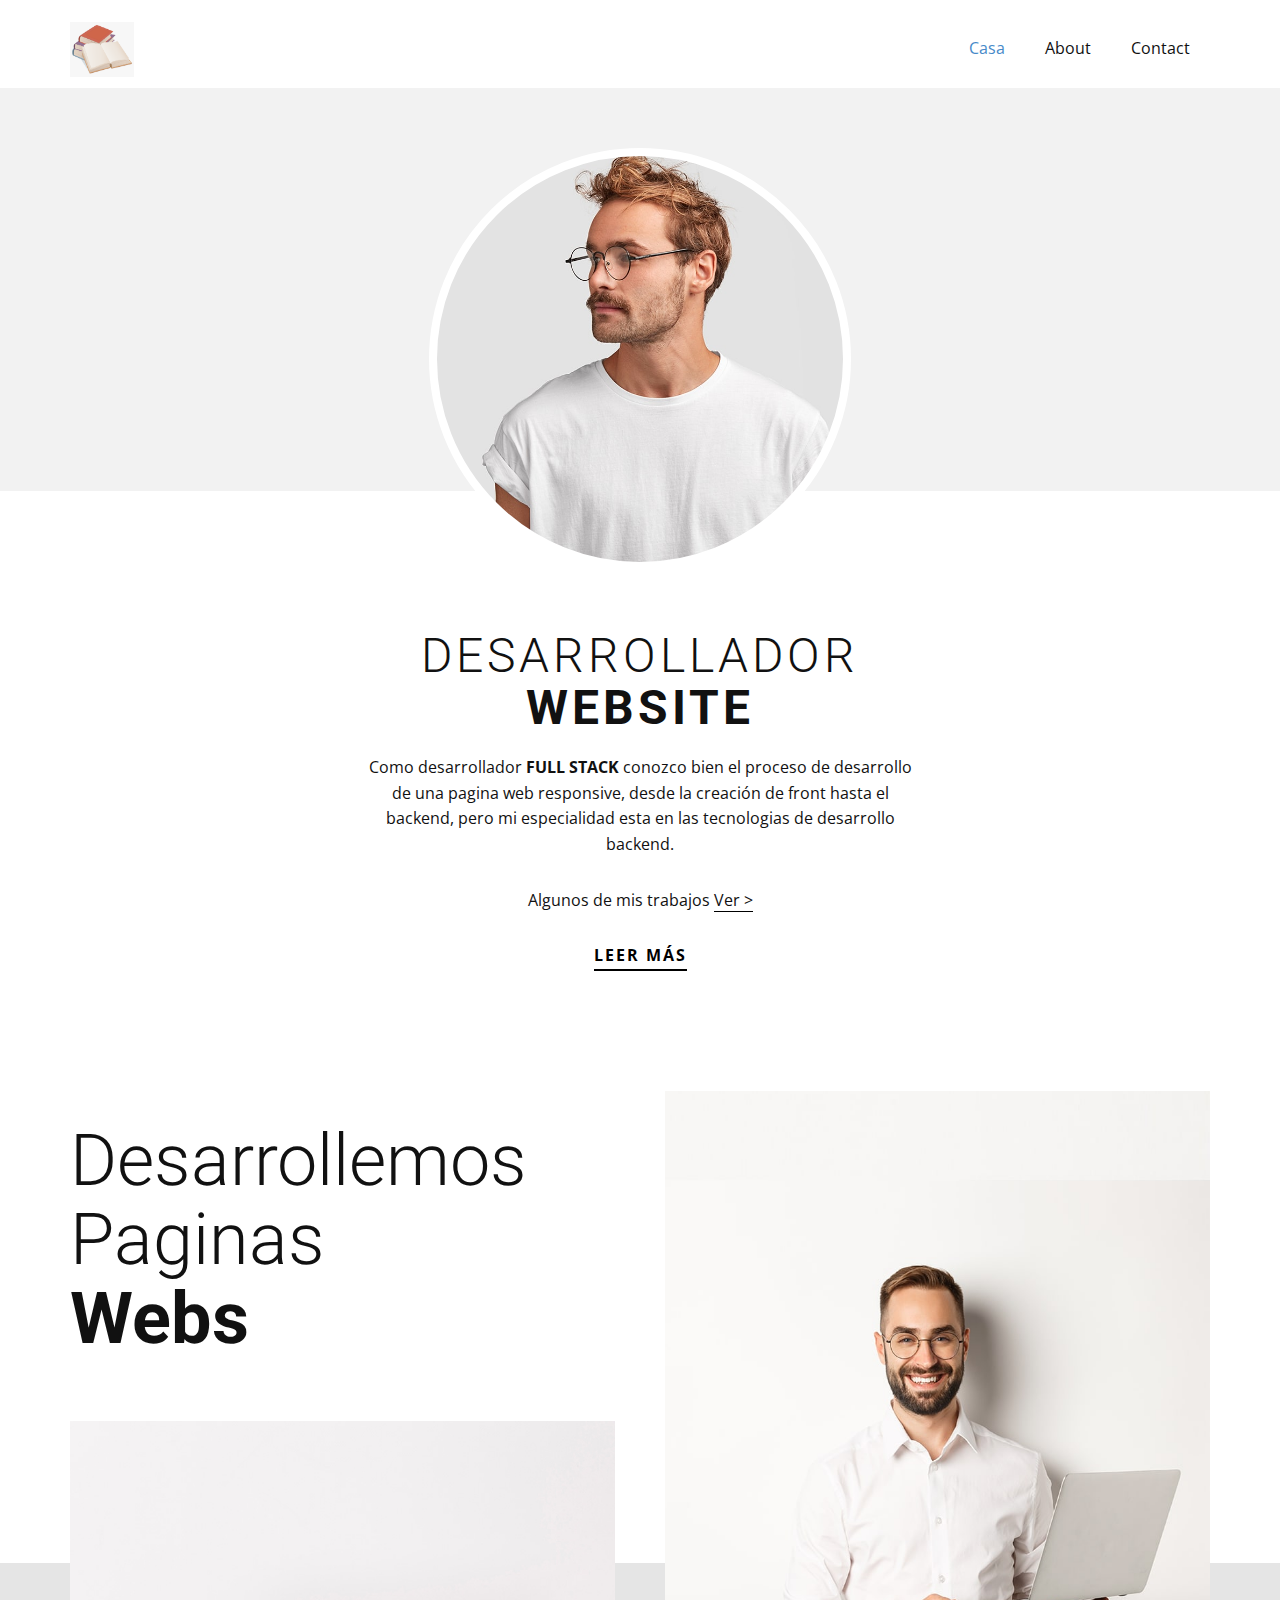
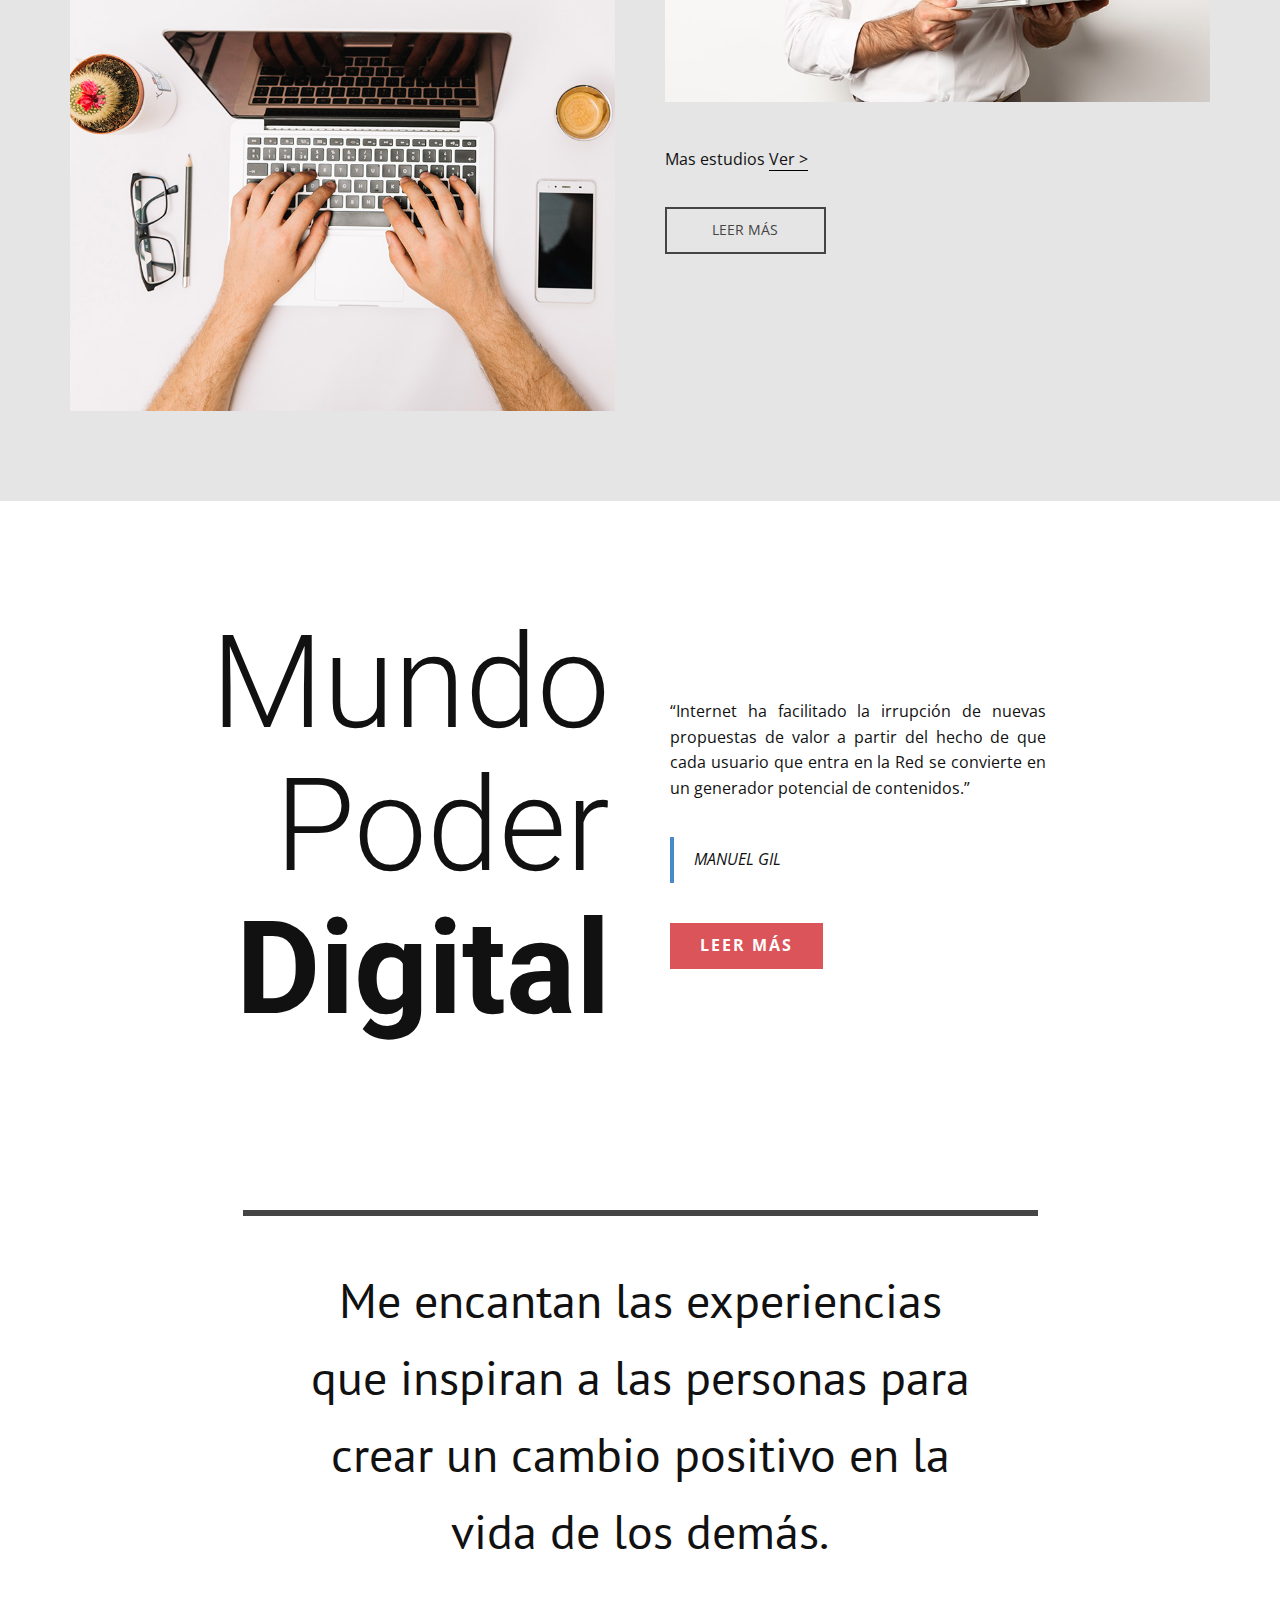
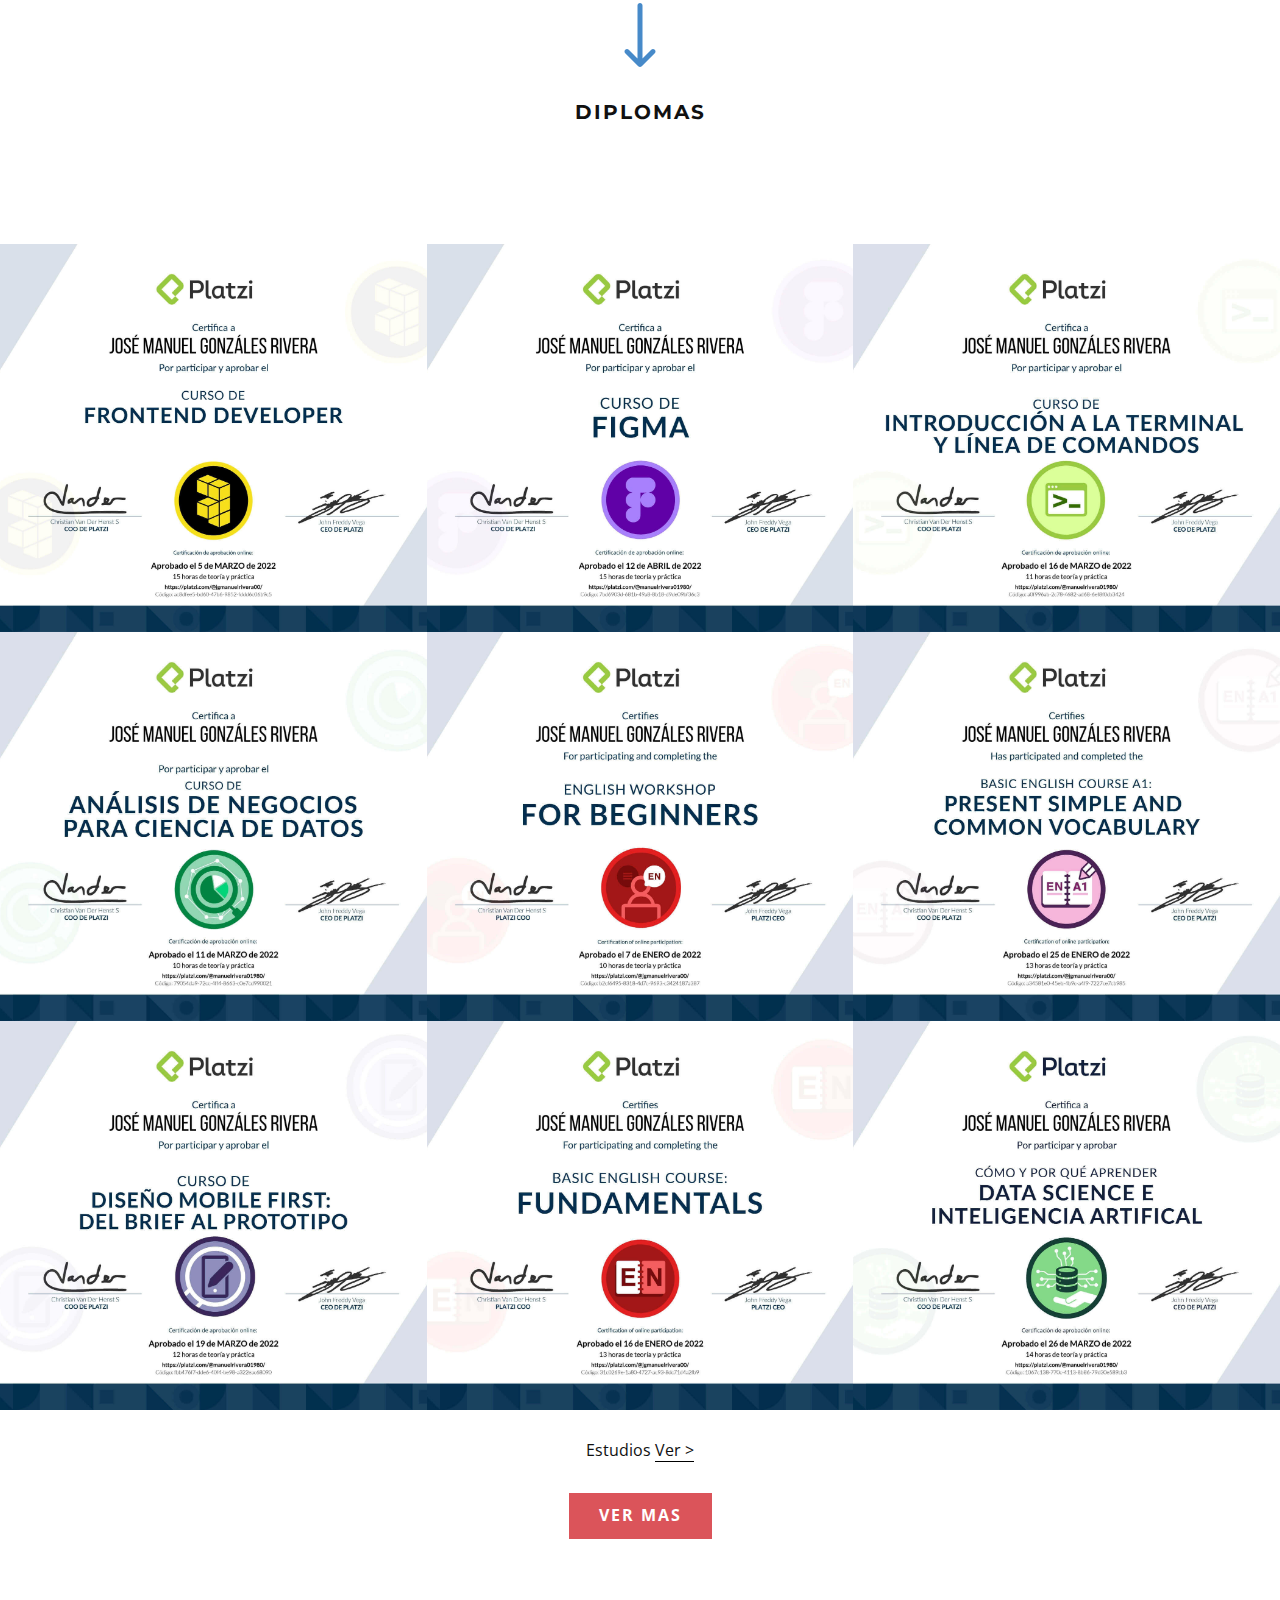
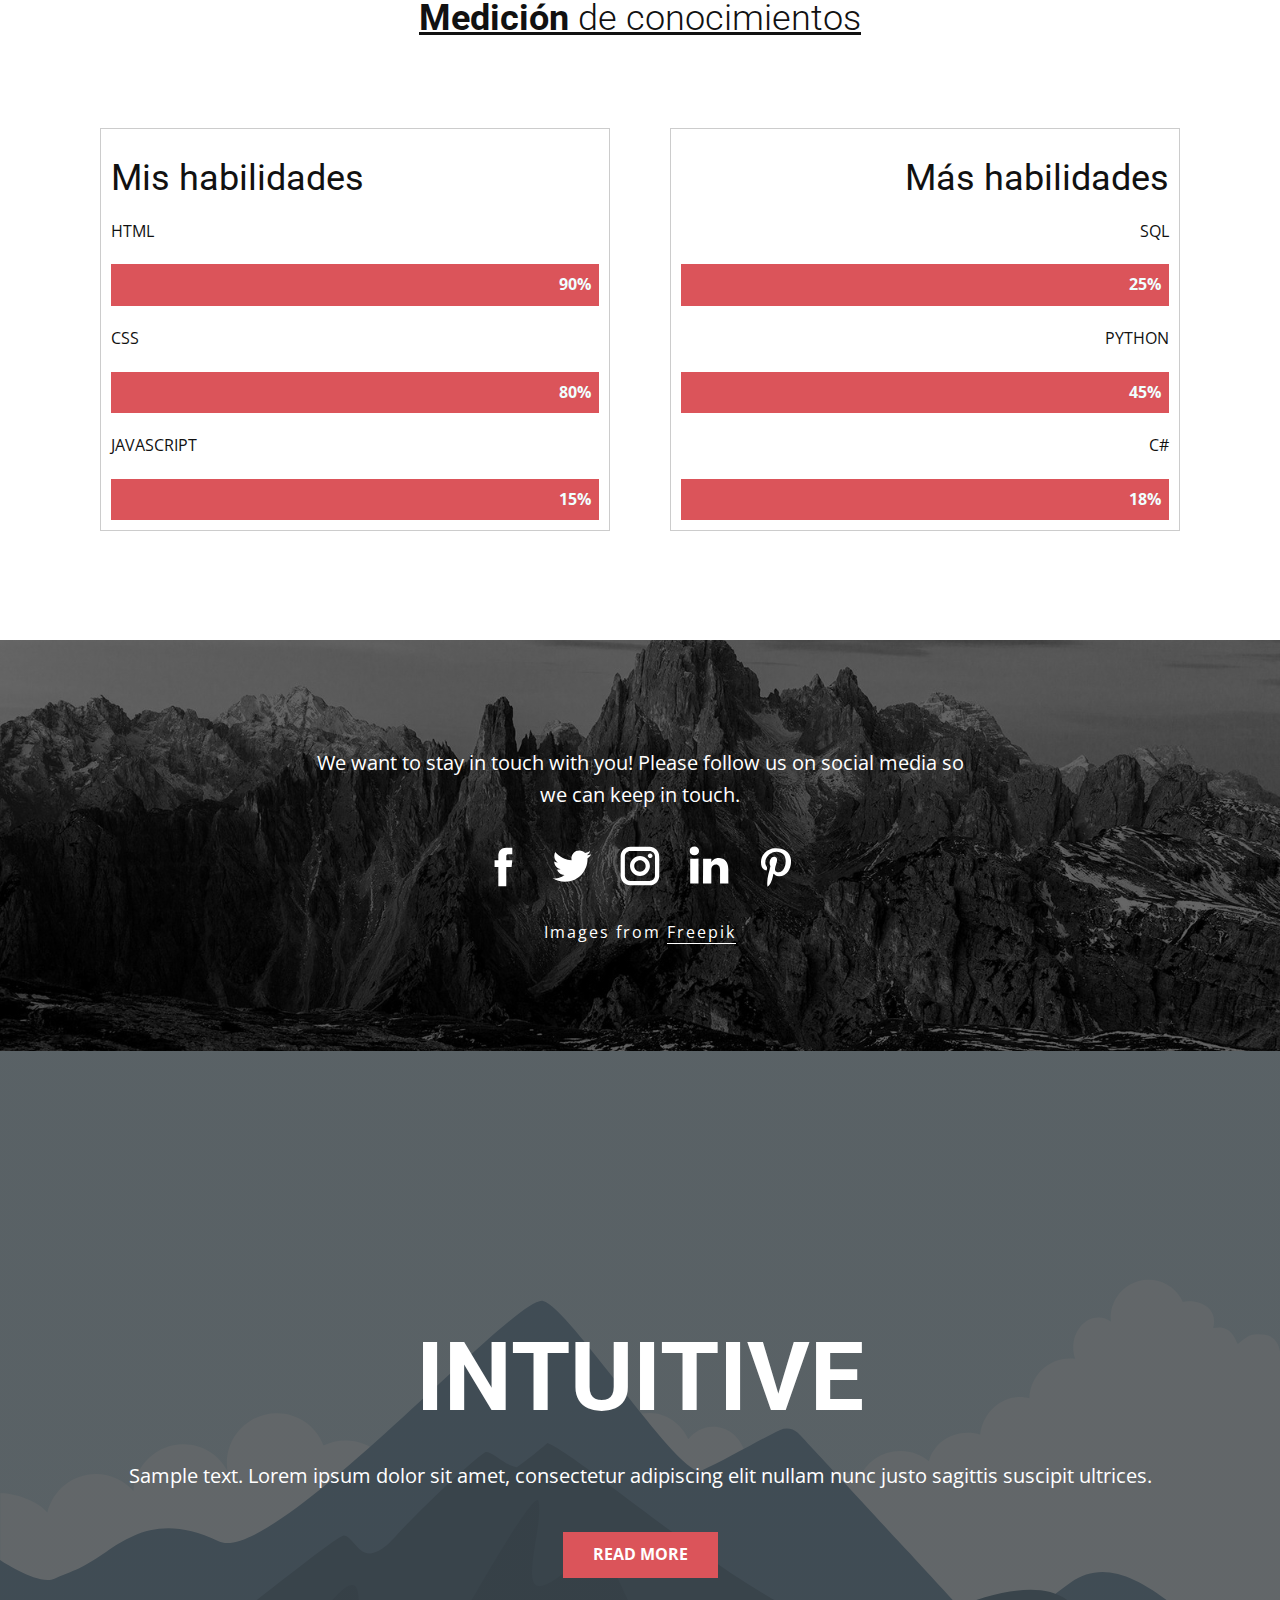
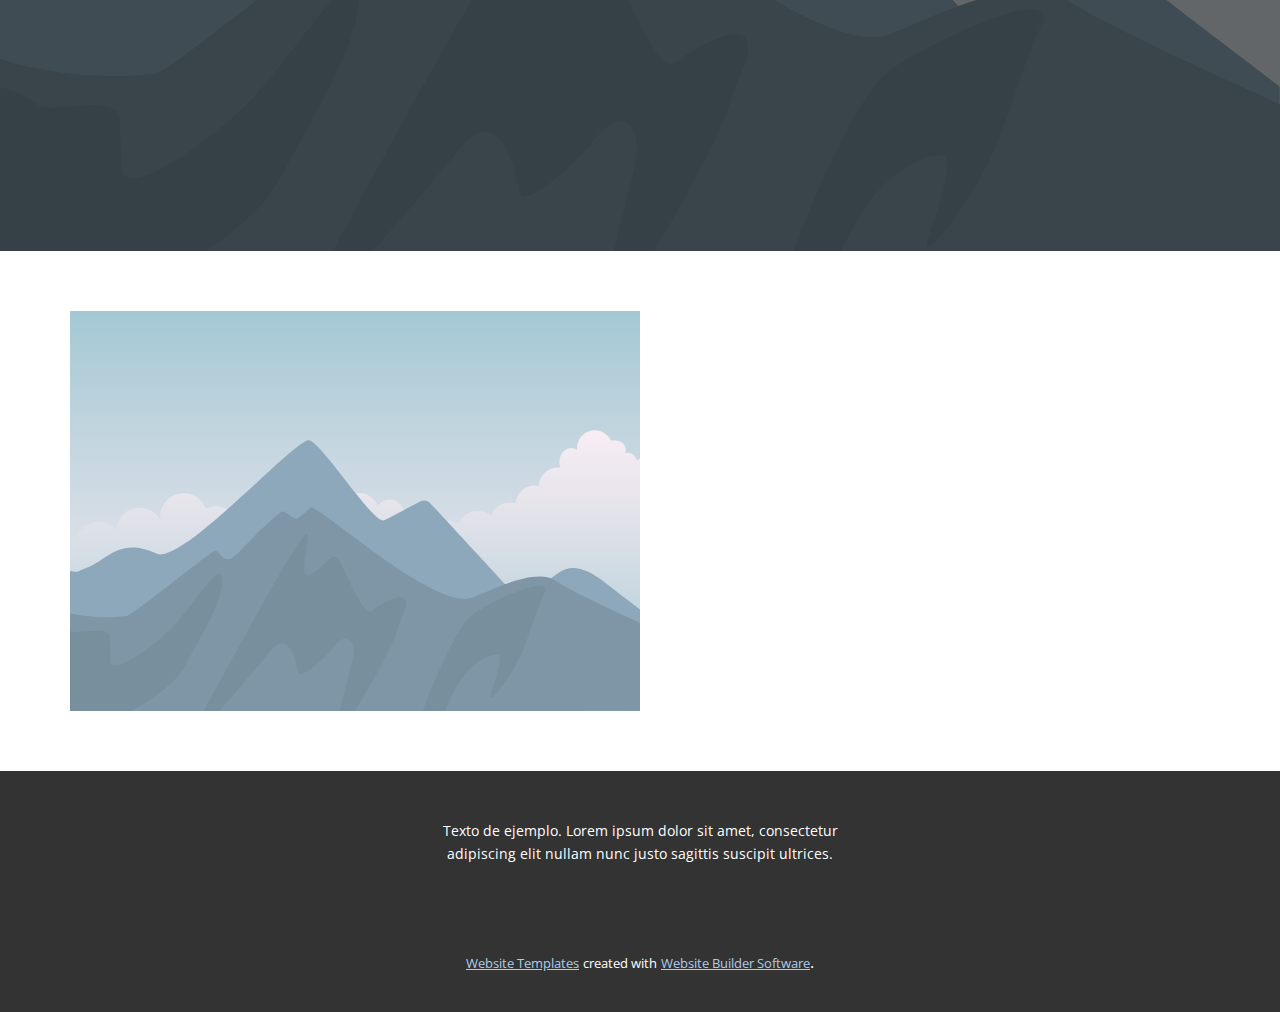
==== commit 5bfca630: "modificacion en barra progreso" ====
--- a/index.html
+++ b/index.html
@@ -8,7 +8,8 @@
     <meta name="page_type" content="np-template-header-footer-from-plugin">
     <title>Casa</title>
     <link rel="stylesheet" href="nicepage.css" media="screen">
-<link rel="stylesheet" href="Casa.css" media="screen">
+    <link rel="stylesheet" href="Casa.css" media="screen">
+    <link rel="stylesheet" href="Bar-Progess.css" media="screen"><!--bar-progress.css-->
     <script class="u-script" type="text/javascript" src="jquery.js" defer=""></script>
     <script class="u-script" type="text/javascript" src="nicepage.js" defer=""></script>
     <meta name="generator" content="Nicepage 4.9.5, nicepage.com">
@@ -224,34 +225,53 @@
     </section>
     <section class="u-clearfix u-section-6" id="carousel_2b83">
       <div class="u-clearfix u-sheet u-sheet-1">
+        <h2 class="u-text u-text-1">
+          <u><span style="font-weight: 700;">Medici&#243;n </span>de conocimientos</u>
+        </h2>
         <div class="u-clearfix u-expanded-width u-layout-wrap u-layout-wrap-1">
           <div class="u-layout">
             <div class="u-layout-row">
               <div class="u-align-left u-container-style u-layout-cell u-size-30 u-layout-cell-1">
+                <div class="u-container-layout u-container-layout-1">                 
+                  <!-- <p class="u-text u-text-2"></p> -->
+                  <!--habilidades-->
+                  <div class="habilidades">
+                    <h2>Mis habilidades</h2>
+                    <p>HTML</p>
+                    <div class="container">
+                      <div class="skills skills_html">90%</div>
+                    </div>
+                    <p>CSS</p>
+                    <div class="container">
+                      <div class="skills skills_css">80%</div>
+                    </div>
+                    <p>JAVASCRIPT</p>
+                    <div class="container">
+                      <div class="skills skills_js">15%</div>
+                    </div>
+                  </div>
+                  <!-- <a href="#" class="u-align-center u-btn u-button-style u-palette-2-base u-btn-1">ver mas</a> -->
+                </div>
+              </div>
+              <div class="u-align-right u-container-style u-layout-cell u-size-30 u-layout-cell-2">
                 <div class="u-container-layout u-container-layout-1">
-                  <h2 class="u-text u-text-1">
-                    <span style="font-weight: 700;">Medici&#243;n </span>de conocimientos
-                  </h2>
-                  <p class="u-text u-text-2">
-                    <cite>HTML</cite><progress value="92" max="100">HTML</progress><br>
-                    <cite>CSS</cite><progress value="85" max="100">CSS</progress><br>
-                    <cite>Javascript</cite><progress value="80" max="100">Javascript</progress><br>
-                    <cite>SQL</cite><progress value="30" max="100">SQL</progress>
-                  </p>
-                  <a href="#" class="u-align-center u-btn u-button-style u-palette-2-base u-btn-1">ver mas</a>
-                </div>
-              </div>
-              <div class="u-align-right u-container-style u-layout-cell u-size-30 u-layout-cell-2">
-                <div class="u-container-layout u-valign-bottom-lg u-valign-bottom-md u-valign-bottom-xl u-valign-middle-sm u-valign-middle-xs u-container-layout-2">
-                  <p class="u-text u-text-3">
-                    <progress value="92" max="100">HTML</progress><cite>HTML</cite><br>
-                    <progress value="85" max="100">CSS</progress><cite>CSS</cite><br>
-                    <progress value="80" max="100">Javascript</progress><cite>Javascript</cite><br>
-                    <progress value="30" max="100">SQL</progress><cite>SQL</cite>
-                    <progress value="85" max="100">CSS</progress><cite>CSS</cite><br>
-                    <progress value="80" max="100">Javascript</progress><cite>Javascript</cite><br>
-                    <progress value="30" max="100">SQL</progress><cite>SQL</cite>
-                  </p>
+                  <!-- <p class="u-text u-text-3"></p> -->
+                  <!--mas habilidades-->
+                  <div class="habilidades">
+                    <h2>M&#225;s habilidades</h2>
+                    <p>SQL</p>
+                    <div class="container">
+                      <div class="skills skills_sql">25%</div>
+                    </div>
+                    <p>PYTHON</p>
+                    <div class="container">
+                      <div class="skills skills_python">45%</div>
+                    </div>
+                    <p>C#</p>
+                    <div class="container">
+                      <div class="skills skills_c">18%</div>
+                    </div>
+                  </div>
                 </div>
               </div>
             </div>
--- a/nicepage.css
+++ b/nicepage.css
@@ -6027,6 +6027,7 @@
     min-width: 100%;
   }
   .u-layout-wrap:not(.u-layout-custom-xs) .u-layout {
+    margin-top: -80px;
     margin-left: 0 !important;
     margin-right: 0 !important;
   }
--- a/Casa.css
+++ b/Casa.css
@@ -653,6 +653,7 @@
 .u-section-6 .u-text-1 {
   font-weight: 300;
   margin: 0;
+  text-align: center;
 }
 
 .u-section-6 .u-text-2 {
--- a/Bar-Progess.css
+++ b/Bar-Progess.css
@@ -0,0 +1,64 @@
+.habilidades{
+    width: 100%;
+    margin: auto;
+    border: 1px solid #ccc;
+    padding: 10px;
+}
+.container{
+    width: 100%;
+    background-color: #ddd;
+}
+.skills{
+    text-align: right;
+    padding: 8px;
+    color:rgb(240, 255, 255);
+    font-weight: bold;
+}
+.skills_html{
+    background-color: rgba(219,84,90,1);
+    animation: fillhtml 2s forwards;
+}
+.skills_css{
+    background-color: rgba(219,84,90,1);
+    animation: fillcss 2s forwards;
+}
+.skills_js{
+    background-color: rgba(219,84,90,1);
+    animation: filljs 2s forwards;
+}
+.skills_sql{
+    background-color: rgba(219,84,90,1);
+    animation: fillsql 2s forwards;
+}
+.skills_python{
+    background-color: rgba(219,84,90,1);
+    animation: fillpython 2s forwards;
+}
+.skills_c{
+    background-color: rgba(219,84,90,1);
+    animation: fillc 2s forwards;
+}
+@keyframes fillhtml{
+    0%{width: 0;}
+    100%{width: 90%;}
+}
+@keyframes fillcss{
+    0%{width: 0;}
+    100%{width: 80%;}
+}
+@keyframes filljs{
+    0%{width: 0;}
+    100%{width: 15%;}
+}
+@keyframes fillsql{
+    0%{width: 0;}
+    100%{width: 25%;}
+}
+@keyframes fillpython{
+    0%{width: 0;}
+    100%{width: 45%;}
+}
+@keyframes fillc{
+    0%{width: 0;}
+    100%{width: 18%;}
+}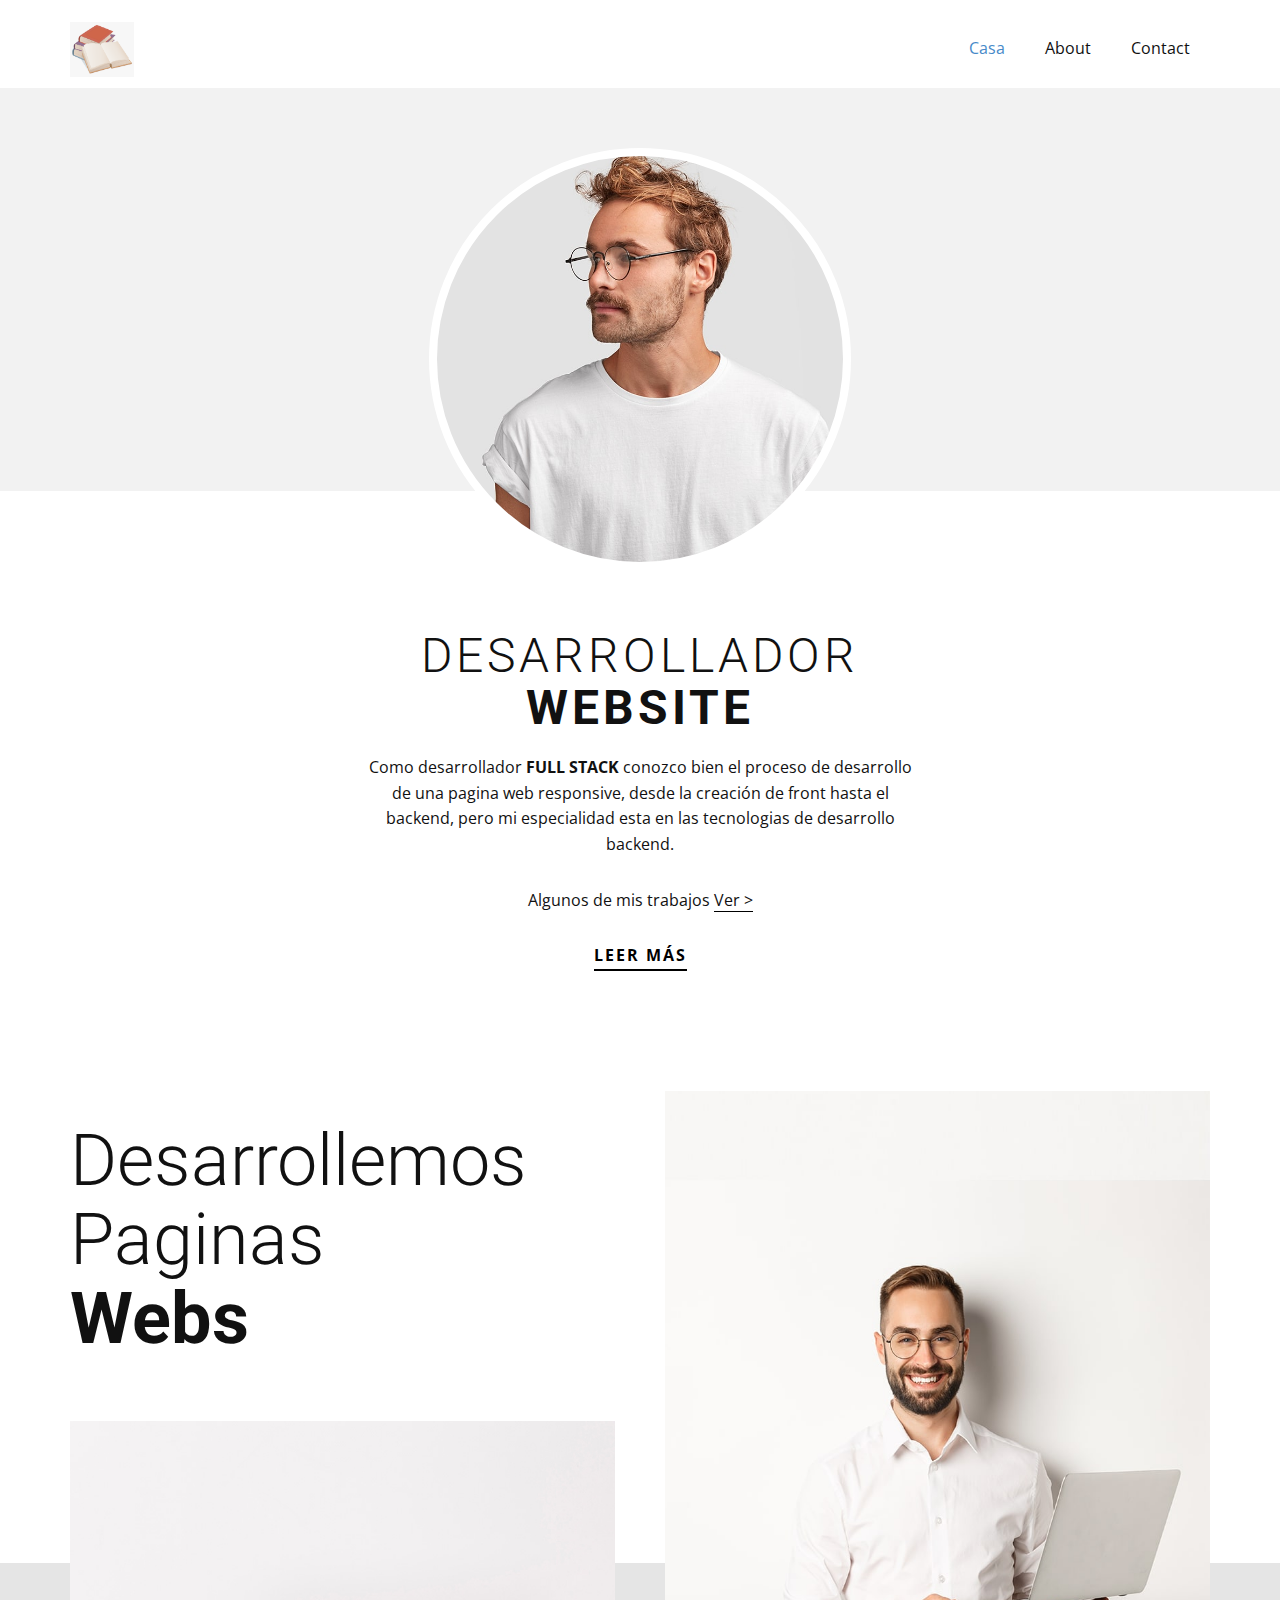
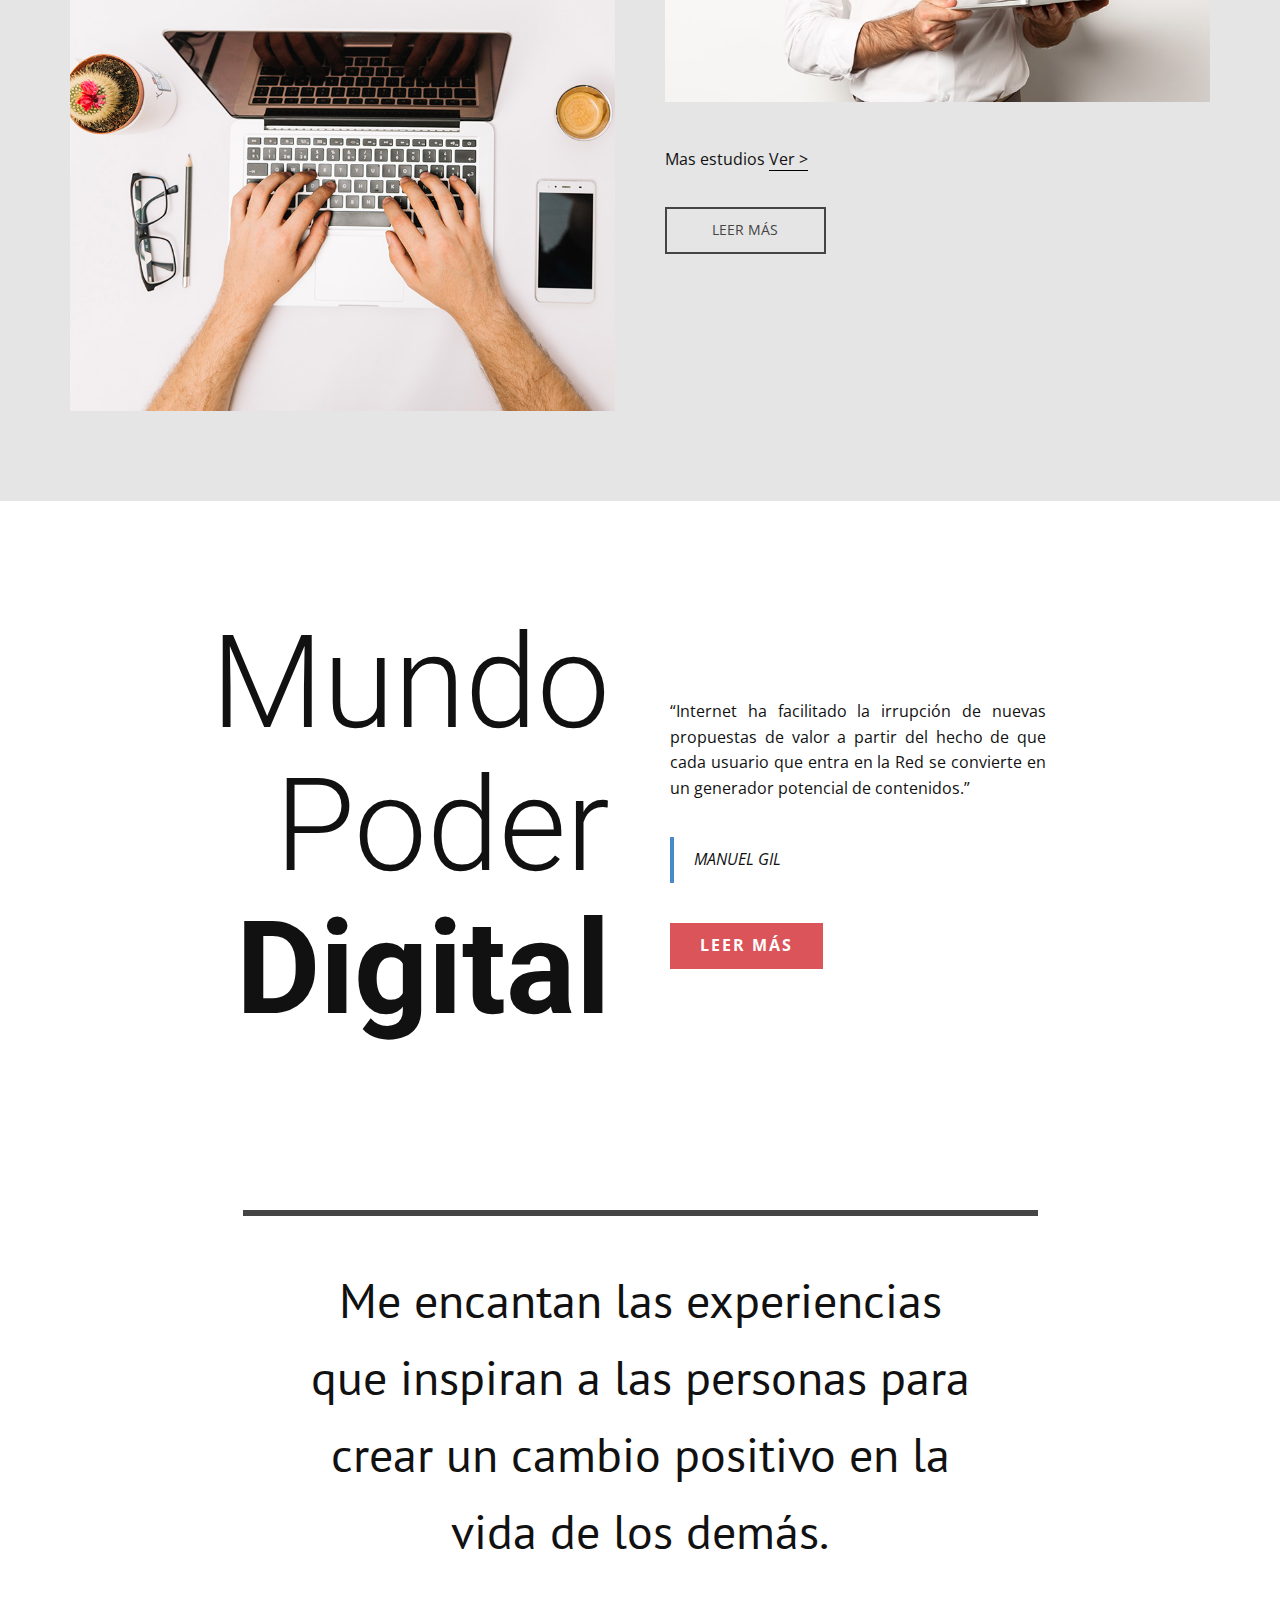
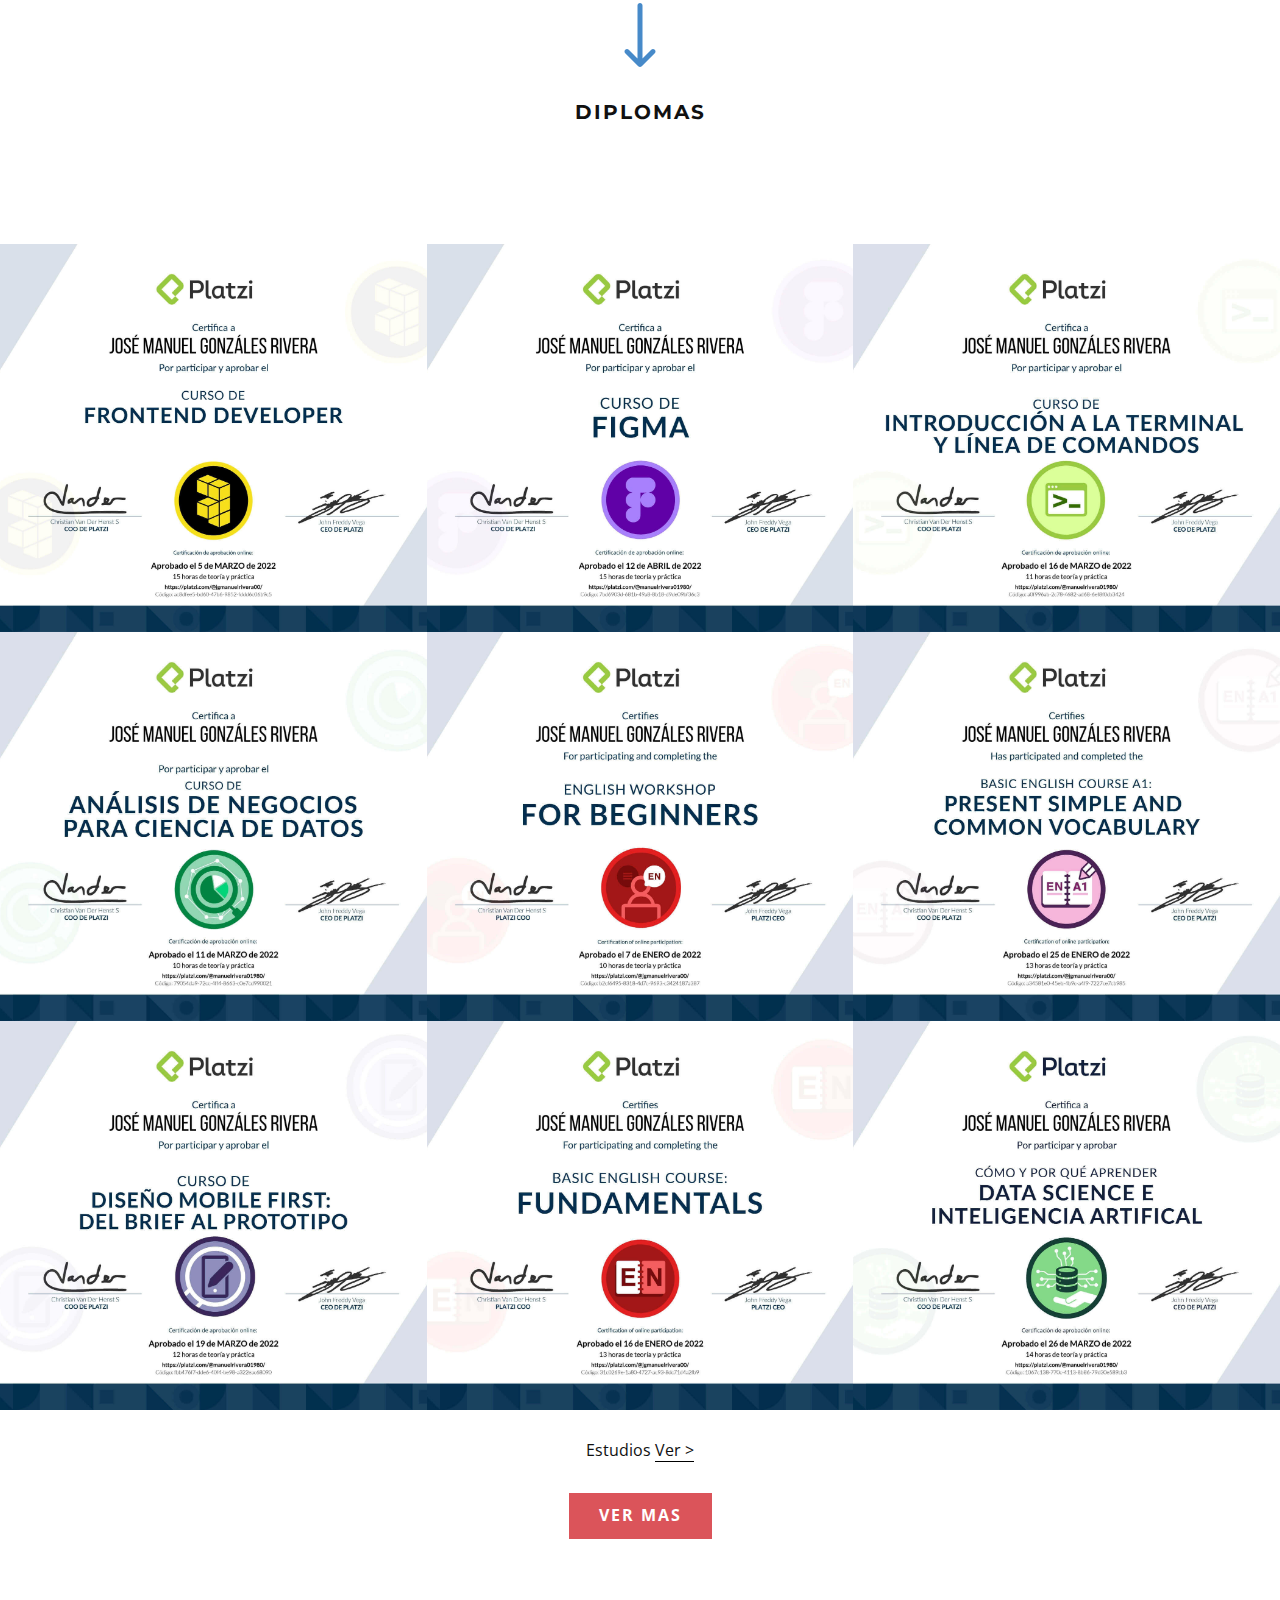
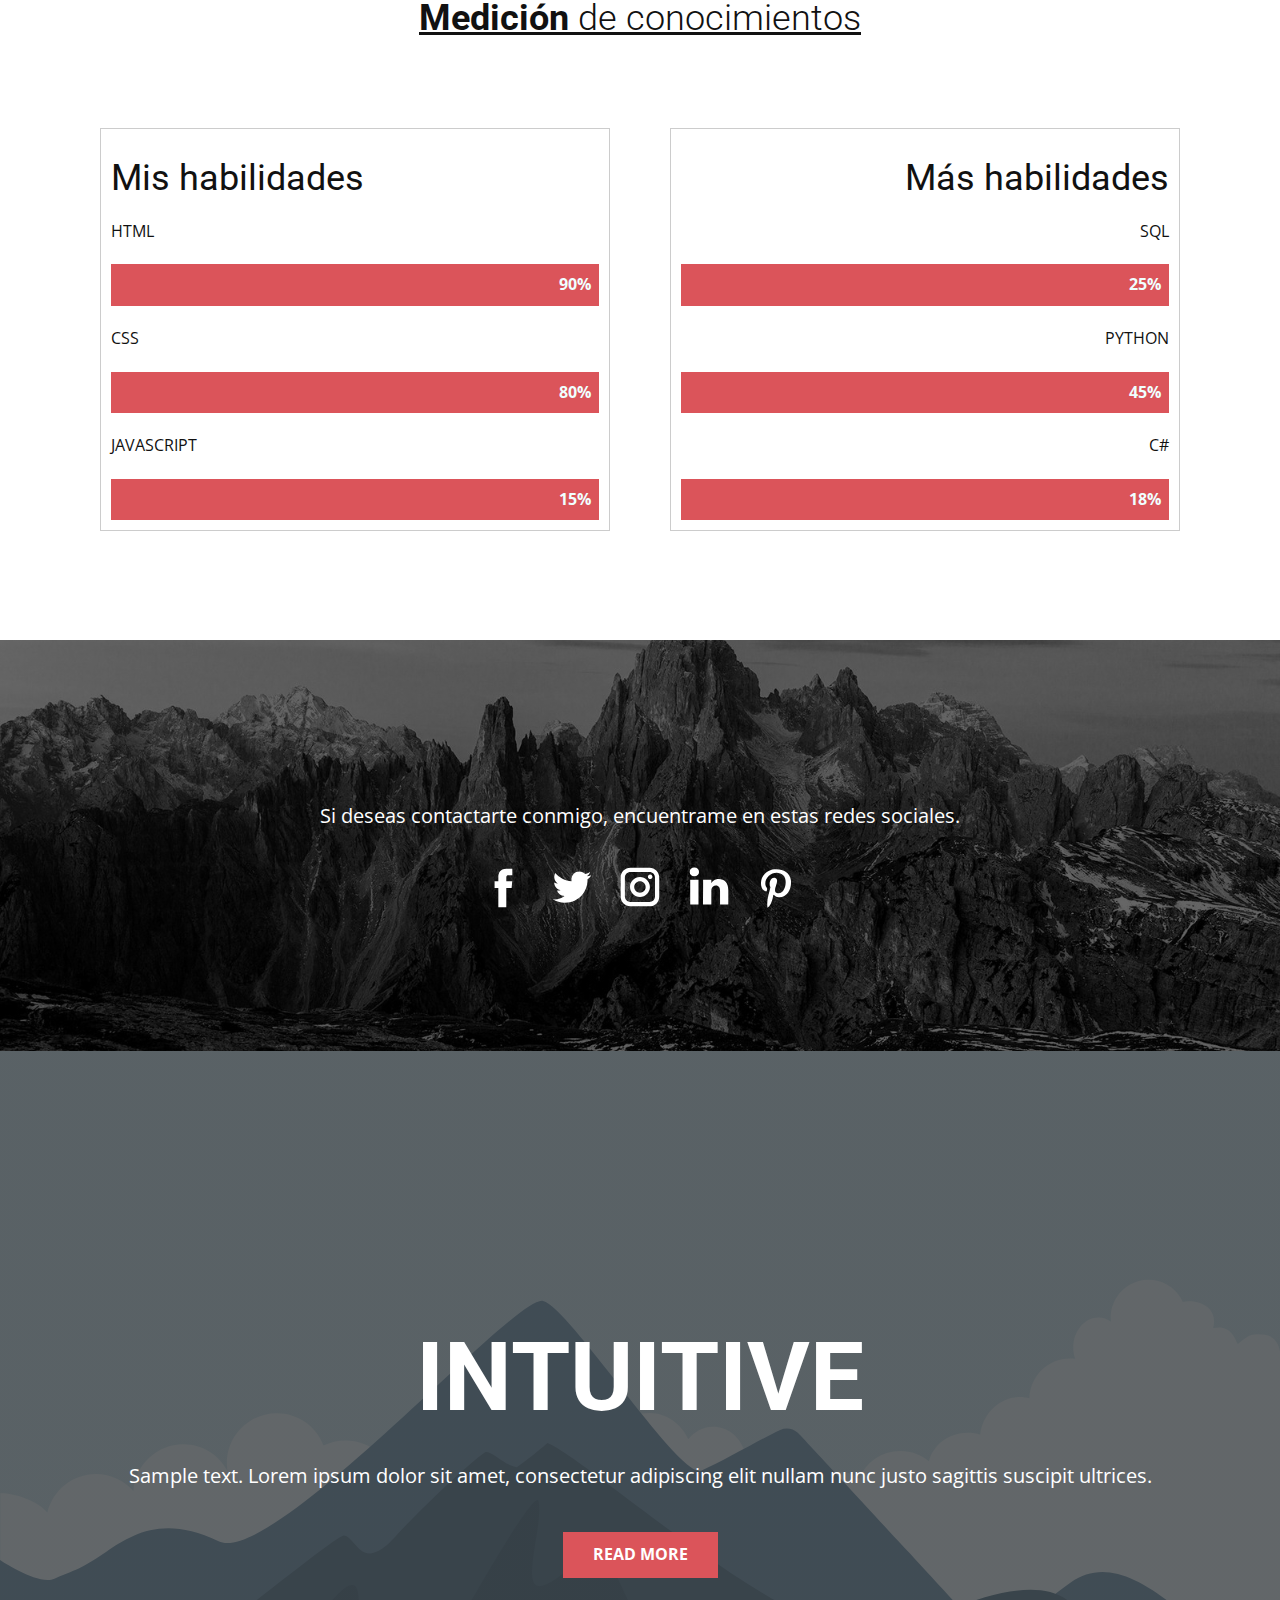
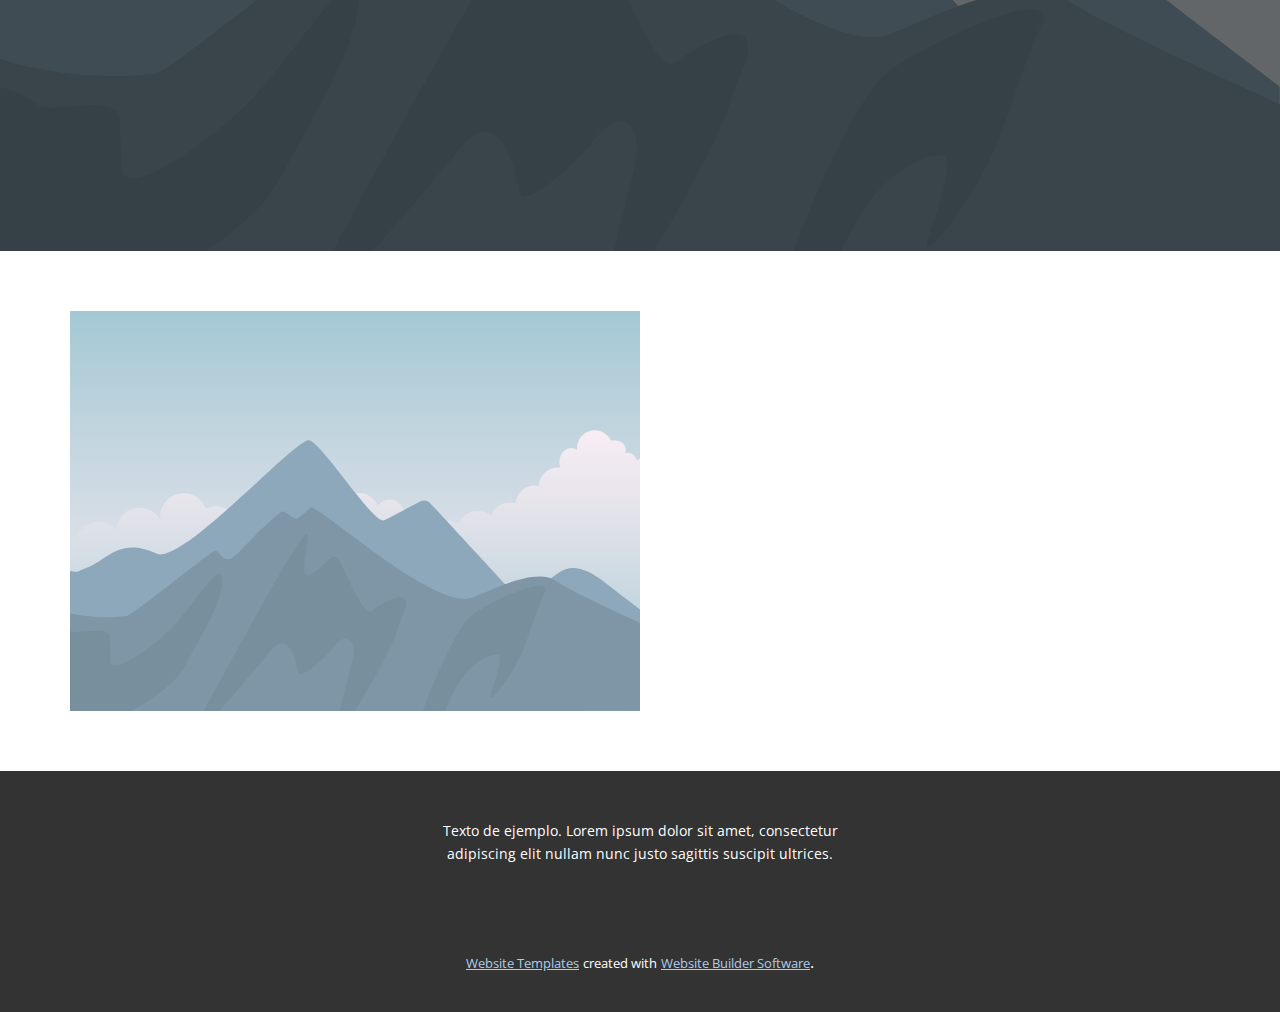
==== commit e7cd2e7f: "agregado de redes sociales" ====
--- a/index.html
+++ b/index.html
@@ -281,35 +281,15 @@
     </section>
     <section class="u-align-center u-clearfix u-image u-shading u-section-7" data-image-width="1980" data-image-height="806" id="carousel_f36f">
       <div class="u-clearfix u-sheet u-valign-middle u-sheet-1">
-        <p class="u-large-text u-text u-text-variant u-text-1">We want to stay in touch with&nbsp;you!&nbsp;Please follow us&nbsp;on&nbsp;social media&nbsp;so we can keep in touch.</p>
+        <p class="u-large-text u-text u-text-variant u-text-1">Si deseas contactarte conmigo, encuentrame en estas redes sociales.</p>
         <div class="u-social-icons u-spacing-20 u-social-icons-1">
-          <a class="u-social-url" target="_blank" href=""><span class="u-icon u-icon-circle u-social-facebook u-social-icon u-icon-1"><svg class="u-svg-link" preserveAspectRatio="xMidYMin slice" viewBox="0 0 112 112" style=""><use xmlns:xlink="http://www.w3.org/1999/xlink" xlink:href="#svg-2cb5"></use></svg><svg xmlns="http://www.w3.org/2000/svg" xmlns:xlink="http://www.w3.org/1999/xlink" version="1.1" xml:space="preserve" class="u-svg-content" viewBox="0 0 112 112" x="0px" y="0px" id="svg-2cb5"><path d="M75.5,28.8H65.4c-1.5,0-4,0.9-4,4.3v9.4h13.9l-1.5,15.8H61.4v45.1H42.8V58.3h-8.8V42.4h8.8V32.2 c0-7.4,3.4-18.8,18.8-18.8h13.8v15.4H75.5z"></path></svg>
-          
-          
-        </span>
-          </a>
-          <a class="u-social-url" target="_blank" href=""><span class="u-icon u-icon-circle u-social-icon u-social-twitter u-icon-2"><svg class="u-svg-link" preserveAspectRatio="xMidYMin slice" viewBox="0 0 112 112" style=""><use xmlns:xlink="http://www.w3.org/1999/xlink" xlink:href="#svg-6bbf"></use></svg><svg xmlns="http://www.w3.org/2000/svg" xmlns:xlink="http://www.w3.org/1999/xlink" version="1.1" xml:space="preserve" class="u-svg-content" viewBox="0 0 112 112" x="0px" y="0px" id="svg-6bbf"><path d="M92.2,38.2c0,0.8,0,1.6,0,2.3c0,24.3-18.6,52.4-52.6,52.4c-10.6,0.1-20.2-2.9-28.5-8.2 c1.4,0.2,2.9,0.2,4.4,0.2c8.7,0,16.7-2.9,23-7.9c-8.1-0.2-14.9-5.5-17.3-12.8c1.1,0.2,2.4,0.2,3.4,0.2c1.6,0,3.3-0.2,4.8-0.7 c-8.4-1.6-14.9-9.2-14.9-18c0-0.2,0-0.2,0-0.2c2.5,1.4,5.4,2.2,8.4,2.3c-5-3.3-8.3-8.9-8.3-15.4c0-3.4,1-6.5,2.5-9.2 c9.1,11.1,22.7,18.5,38,19.2c-0.2-1.4-0.4-2.8-0.4-4.3c0.1-10,8.3-18.2,18.5-18.2c5.4,0,10.1,2.2,13.5,5.7c4.3-0.8,8.1-2.3,11.7-4.5 c-1.4,4.3-4.3,7.9-8.1,10.1c3.7-0.4,7.3-1.4,10.6-2.9C98.9,32.3,95.7,35.5,92.2,38.2z"></path></svg>
-          
-          
-        </span>
-          </a>
-          <a class="u-social-url" target="_blank" href=""><span class="u-icon u-icon-circle u-social-icon u-social-instagram u-icon-3"><svg class="u-svg-link" preserveAspectRatio="xMidYMin slice" viewBox="0 0 112 112" style=""><use xmlns:xlink="http://www.w3.org/1999/xlink" xlink:href="#svg-a970"></use></svg><svg xmlns="http://www.w3.org/2000/svg" xmlns:xlink="http://www.w3.org/1999/xlink" version="1.1" xml:space="preserve" class="u-svg-content" viewBox="0 0 112 112" x="0px" y="0px" id="svg-a970"><path d="M55.9,32.9c-12.8,0-23.2,10.4-23.2,23.2s10.4,23.2,23.2,23.2s23.2-10.4,23.2-23.2S68.7,32.9,55.9,32.9z M55.9,69.4c-7.4,0-13.3-6-13.3-13.3c-0.1-7.4,6-13.3,13.3-13.3s13.3,6,13.3,13.3C69.3,63.5,63.3,69.4,55.9,69.4z"></path><path d="M79.7,26.8c-3,0-5.4,2.5-5.4,5.4s2.5,5.4,5.4,5.4c3,0,5.4-2.5,5.4-5.4S82.7,26.8,79.7,26.8z"></path><path d="M78.2,11H33.5C21,11,10.8,21.3,10.8,33.7v44.7c0,12.6,10.2,22.8,22.7,22.8h44.7c12.6,0,22.7-10.2,22.7-22.7 V33.7C100.8,21.1,90.6,11,78.2,11z M91,78.4c0,7.1-5.8,12.8-12.8,12.8H33.5c-7.1,0-12.8-5.8-12.8-12.8V33.7 c0-7.1,5.8-12.8,12.8-12.8h44.7c7.1,0,12.8,5.8,12.8,12.8V78.4z"></path></svg>
-          
-          
-        </span>
-          </a>
-          <a class="u-social-url" target="_blank" href="#"><span class="u-icon u-icon-circle u-social-icon u-social-linkedin u-icon-4"><svg class="u-svg-link" preserveAspectRatio="xMidYMin slice" viewBox="0 0 112 112" style=""><use xmlns:xlink="http://www.w3.org/1999/xlink" xlink:href="#svg-f2b5"></use></svg><svg xmlns="http://www.w3.org/2000/svg" xmlns:xlink="http://www.w3.org/1999/xlink" version="1.1" xml:space="preserve" class="u-svg-content" viewBox="0 0 112 112" x="0px" y="0px" id="svg-f2b5"><path d="M33.8,96.8H14.5v-58h19.3V96.8z M24.1,30.9L24.1,30.9c-6.6,0-10.8-4.5-10.8-10.1c0-5.8,4.3-10.1,10.9-10.1 S34.9,15,35.1,20.8C35.1,26.4,30.8,30.9,24.1,30.9z M103.3,96.8H84.1v-31c0-7.8-2.7-13.1-9.8-13.1c-5.3,0-8.5,3.6-9.9,7.1 c-0.6,1.3-0.6,3-0.6,4.8V97H44.5c0,0,0.3-52.6,0-58h19.3v8.2c2.6-3.9,7.2-9.6,17.4-9.6c12.7,0,22.2,8.4,22.2,26.1V96.8z"></path></svg>
-          
-          
-        </span>
-          </a>
-          <a class="u-social-url" target="_blank" href="#"><span class="u-icon u-icon-circle u-social-icon u-social-pinterest u-icon-5"><svg class="u-svg-link" preserveAspectRatio="xMidYMin slice" viewBox="0 0 112 112" style=""><use xmlns:xlink="http://www.w3.org/1999/xlink" xlink:href="#svg-0427"></use></svg><svg xmlns="http://www.w3.org/2000/svg" xmlns:xlink="http://www.w3.org/1999/xlink" version="1.1" xml:space="preserve" class="u-svg-content" viewBox="0 0 112 112" x="0px" y="0px" id="svg-0427"><path d="M61.9,79.8c-5.5-0.3-7.8-3.1-12-5.8c-2.3,12.4-5.4,24.3-13.8,30.5c-2.6-18.7,3.8-32.8,6.9-47.7 c-5.1-8.7,0.7-26.2,11.5-21.9c13.5,5.4-11.6,32.3,5.1,35.7c17.6,3.5,24.7-30.5,13.8-41.4c-15.7-16.1-45.7-0.5-42,22.3 c0.9,5.6,6.7,7.2,2.3,15c-10.1-2.2-13-10.2-12.7-20.7c0.6-17.3,15.5-29.3,30.5-31.1c19-2.2,36.8,6.9,39.2,24.7 C93.4,59.5,82.3,81.3,61.9,79.8z"></path></svg>
-          
-          
-        </span>
-          </a>
-        </div>
-        <p class="u-text u-text-2">Images from <a href="https://www.freepik.comhttps://www.freepik.com/photos/background" class="u-border-1 u-border-white u-btn u-button-link u-button-style u-none u-text-body-alt-color u-btn-1" target="_blank">Freepik</a>
+          <a class="u-social-url" target="_blank" href="https://www.facebook.com/"><span class="u-icon u-icon-circle u-social-facebook u-social-icon u-icon-1"><svg class="u-svg-link" preserveAspectRatio="xMidYMin slice" viewBox="0 0 112 112"><use xmlns:xlink="http://www.w3.org/1999/xlink" xlink:href="#svg-2cb5"></use></svg><svg xmlns="http://www.w3.org/2000/svg" xmlns:xlink="http://www.w3.org/1999/xlink" version="1.1" xml:space="preserve" class="u-svg-content" viewBox="0 0 112 112" x="0px" y="0px" id="svg-2cb5"><path d="M75.5,28.8H65.4c-1.5,0-4,0.9-4,4.3v9.4h13.9l-1.5,15.8H61.4v45.1H42.8V58.3h-8.8V42.4h8.8V32.2 c0-7.4,3.4-18.8,18.8-18.8h13.8v15.4H75.5z"></path></svg></span></a>
+          <a class="u-social-url" target="_blank" href="https://twitter.com/josemanuel89311"><span class="u-icon u-icon-circle u-social-icon u-social-twitter u-icon-2"><svg class="u-svg-link" preserveAspectRatio="xMidYMin slice" viewBox="0 0 112 112"><use xmlns:xlink="http://www.w3.org/1999/xlink" xlink:href="#svg-6bbf"></use></svg><svg xmlns="http://www.w3.org/2000/svg" xmlns:xlink="http://www.w3.org/1999/xlink" version="1.1" xml:space="preserve" class="u-svg-content" viewBox="0 0 112 112" x="0px" y="0px" id="svg-6bbf"><path d="M92.2,38.2c0,0.8,0,1.6,0,2.3c0,24.3-18.6,52.4-52.6,52.4c-10.6,0.1-20.2-2.9-28.5-8.2 c1.4,0.2,2.9,0.2,4.4,0.2c8.7,0,16.7-2.9,23-7.9c-8.1-0.2-14.9-5.5-17.3-12.8c1.1,0.2,2.4,0.2,3.4,0.2c1.6,0,3.3-0.2,4.8-0.7 c-8.4-1.6-14.9-9.2-14.9-18c0-0.2,0-0.2,0-0.2c2.5,1.4,5.4,2.2,8.4,2.3c-5-3.3-8.3-8.9-8.3-15.4c0-3.4,1-6.5,2.5-9.2 c9.1,11.1,22.7,18.5,38,19.2c-0.2-1.4-0.4-2.8-0.4-4.3c0.1-10,8.3-18.2,18.5-18.2c5.4,0,10.1,2.2,13.5,5.7c4.3-0.8,8.1-2.3,11.7-4.5 c-1.4,4.3-4.3,7.9-8.1,10.1c3.7-0.4,7.3-1.4,10.6-2.9C98.9,32.3,95.7,35.5,92.2,38.2z"></path></svg></span></a>
+          <a class="u-social-url" target="_blank" href="https://www.instagram.com/jgma.nuel/"><span class="u-icon u-icon-circle u-social-icon u-social-instagram u-icon-3"><svg class="u-svg-link" preserveAspectRatio="xMidYMin slice" viewBox="0 0 112 112"><use xmlns:xlink="http://www.w3.org/1999/xlink" xlink:href="#svg-a970"></use></svg><svg xmlns="http://www.w3.org/2000/svg" xmlns:xlink="http://www.w3.org/1999/xlink" version="1.1" xml:space="preserve" class="u-svg-content" viewBox="0 0 112 112" x="0px" y="0px" id="svg-a970"><path d="M55.9,32.9c-12.8,0-23.2,10.4-23.2,23.2s10.4,23.2,23.2,23.2s23.2-10.4,23.2-23.2S68.7,32.9,55.9,32.9z M55.9,69.4c-7.4,0-13.3-6-13.3-13.3c-0.1-7.4,6-13.3,13.3-13.3s13.3,6,13.3,13.3C69.3,63.5,63.3,69.4,55.9,69.4z"></path><path d="M79.7,26.8c-3,0-5.4,2.5-5.4,5.4s2.5,5.4,5.4,5.4c3,0,5.4-2.5,5.4-5.4S82.7,26.8,79.7,26.8z"></path><path d="M78.2,11H33.5C21,11,10.8,21.3,10.8,33.7v44.7c0,12.6,10.2,22.8,22.7,22.8h44.7c12.6,0,22.7-10.2,22.7-22.7 V33.7C100.8,21.1,90.6,11,78.2,11z M91,78.4c0,7.1-5.8,12.8-12.8,12.8H33.5c-7.1,0-12.8-5.8-12.8-12.8V33.7 c0-7.1,5.8-12.8,12.8-12.8h44.7c7.1,0,12.8,5.8,12.8,12.8V78.4z"></path></svg></span></a>
+          <a class="u-social-url" target="_blank" href="https://www.linkedin.com/feed/?trk=nav_back_to_linkedin"><span class="u-icon u-icon-circle u-social-icon u-social-linkedin u-icon-4"><svg class="u-svg-link" preserveAspectRatio="xMidYMin slice" viewBox="0 0 112 112"><use xmlns:xlink="http://www.w3.org/1999/xlink" xlink:href="#svg-f2b5"></use></svg><svg xmlns="http://www.w3.org/2000/svg" xmlns:xlink="http://www.w3.org/1999/xlink" version="1.1" xml:space="preserve" class="u-svg-content" viewBox="0 0 112 112" x="0px" y="0px" id="svg-f2b5"><path d="M33.8,96.8H14.5v-58h19.3V96.8z M24.1,30.9L24.1,30.9c-6.6,0-10.8-4.5-10.8-10.1c0-5.8,4.3-10.1,10.9-10.1 S34.9,15,35.1,20.8C35.1,26.4,30.8,30.9,24.1,30.9z M103.3,96.8H84.1v-31c0-7.8-2.7-13.1-9.8-13.1c-5.3,0-8.5,3.6-9.9,7.1 c-0.6,1.3-0.6,3-0.6,4.8V97H44.5c0,0,0.3-52.6,0-58h19.3v8.2c2.6-3.9,7.2-9.6,17.4-9.6c12.7,0,22.2,8.4,22.2,26.1V96.8z"></path></svg></span></a> 
+          <a class="u-social-url" target="_blank" href="https://www.pinterest.es/"><span class="u-icon u-icon-circle u-social-icon u-social-pinterest u-icon-5"><svg class="u-svg-link" preserveAspectRatio="xMidYMin slice" viewBox="0 0 112 112"><use xmlns:xlink="http://www.w3.org/1999/xlink" xlink:href="#svg-0427"></use></svg><svg xmlns="http://www.w3.org/2000/svg" xmlns:xlink="http://www.w3.org/1999/xlink" version="1.1" xml:space="preserve" class="u-svg-content" viewBox="0 0 112 112" x="0px" y="0px" id="svg-0427"><path d="M61.9,79.8c-5.5-0.3-7.8-3.1-12-5.8c-2.3,12.4-5.4,24.3-13.8,30.5c-2.6-18.7,3.8-32.8,6.9-47.7 c-5.1-8.7,0.7-26.2,11.5-21.9c13.5,5.4-11.6,32.3,5.1,35.7c17.6,3.5,24.7-30.5,13.8-41.4c-15.7-16.1-45.7-0.5-42,22.3 c0.9,5.6,6.7,7.2,2.3,15c-10.1-2.2-13-10.2-12.7-20.7c0.6-17.3,15.5-29.3,30.5-31.1c19-2.2,36.8,6.9,39.2,24.7 C93.4,59.5,82.3,81.3,61.9,79.8z"></path></svg></span></a>
+        </div>
+        <!-- <p class="u-text u-text-2">Images from <a href="https://www.freepik.comhttps://www.freepik.com/photos/background" class="u-border-1 u-border-white u-btn u-button-link u-button-style u-none u-text-body-alt-color u-btn-1" target="_blank">Freepik</a> -->
         </p>
       </div>
     </section>
--- a/Bar-Progess.css
+++ b/Bar-Progess.css
@@ -1,6 +1,6 @@
 .habilidades{
-    width: 100%;
-    margin: auto;
+    /* width: 100%;
+    margin: auto; */
     border: 1px solid #ccc;
     padding: 10px;
 }
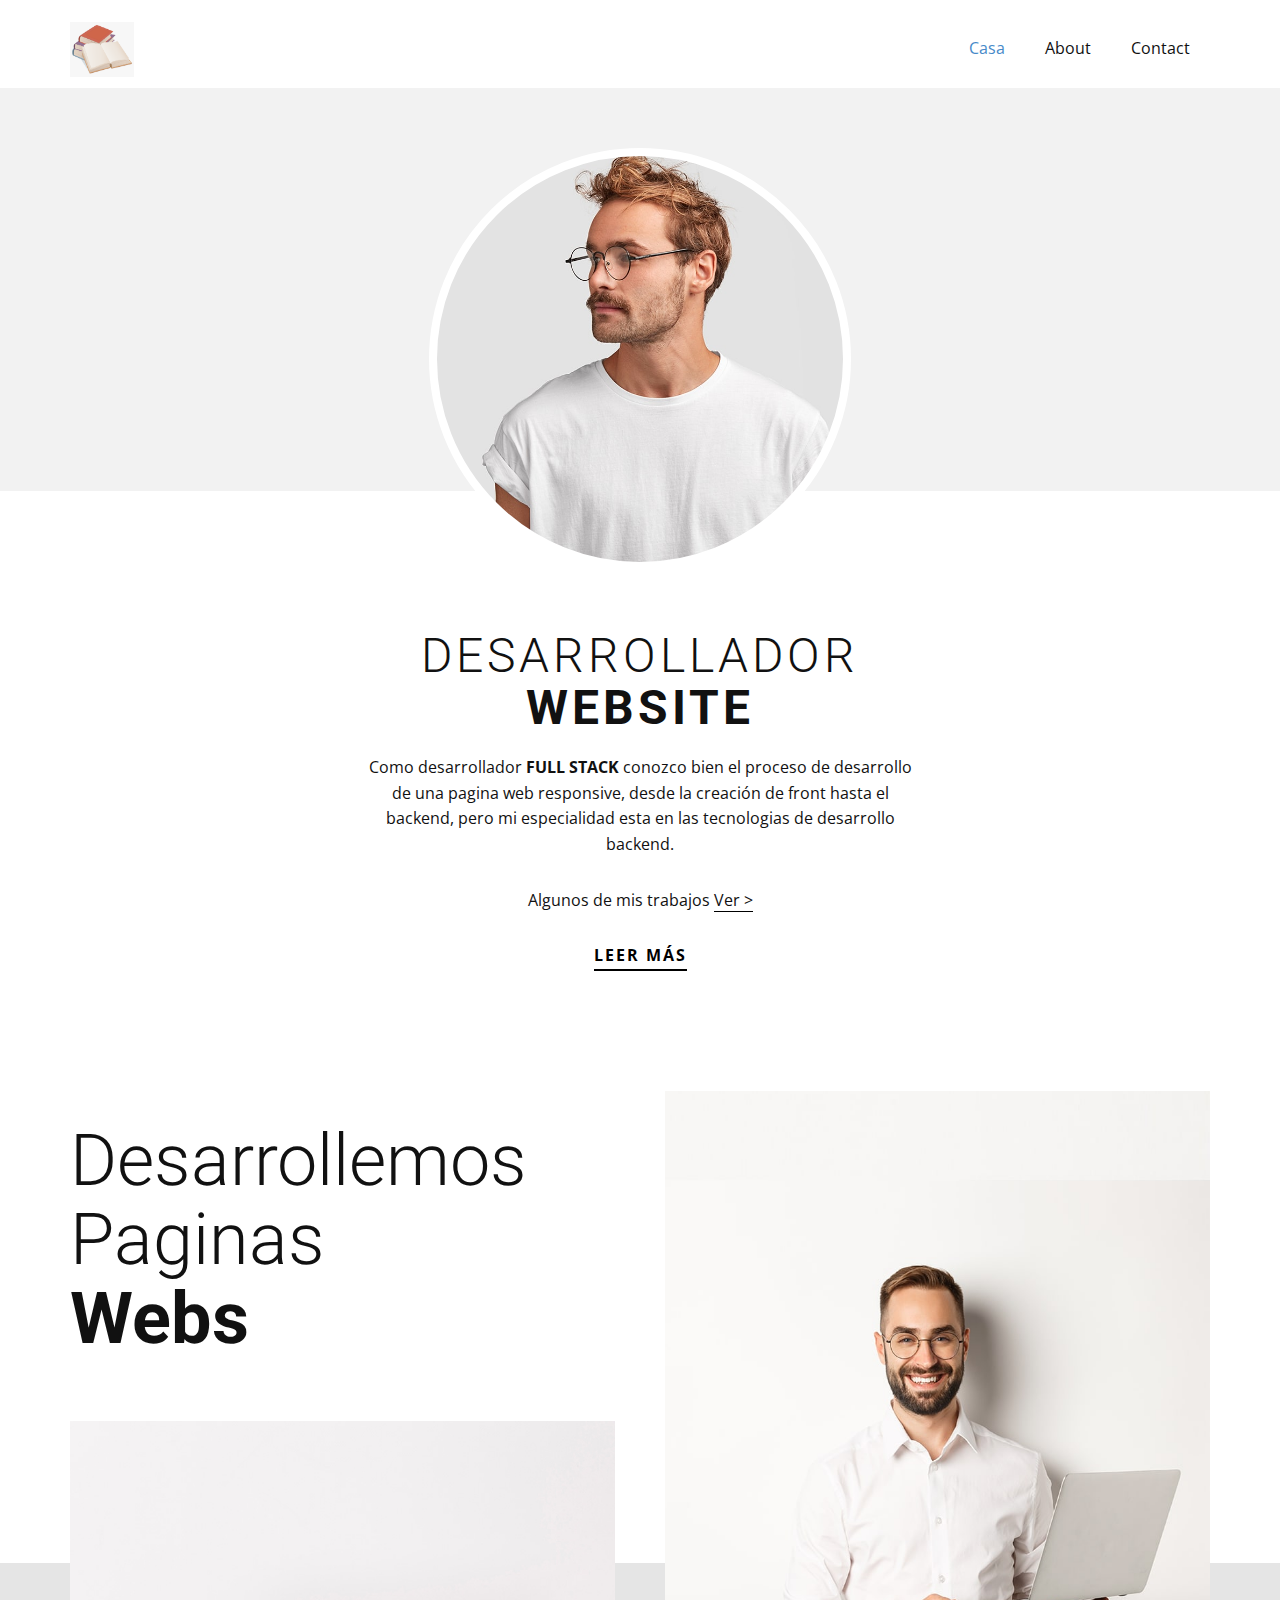
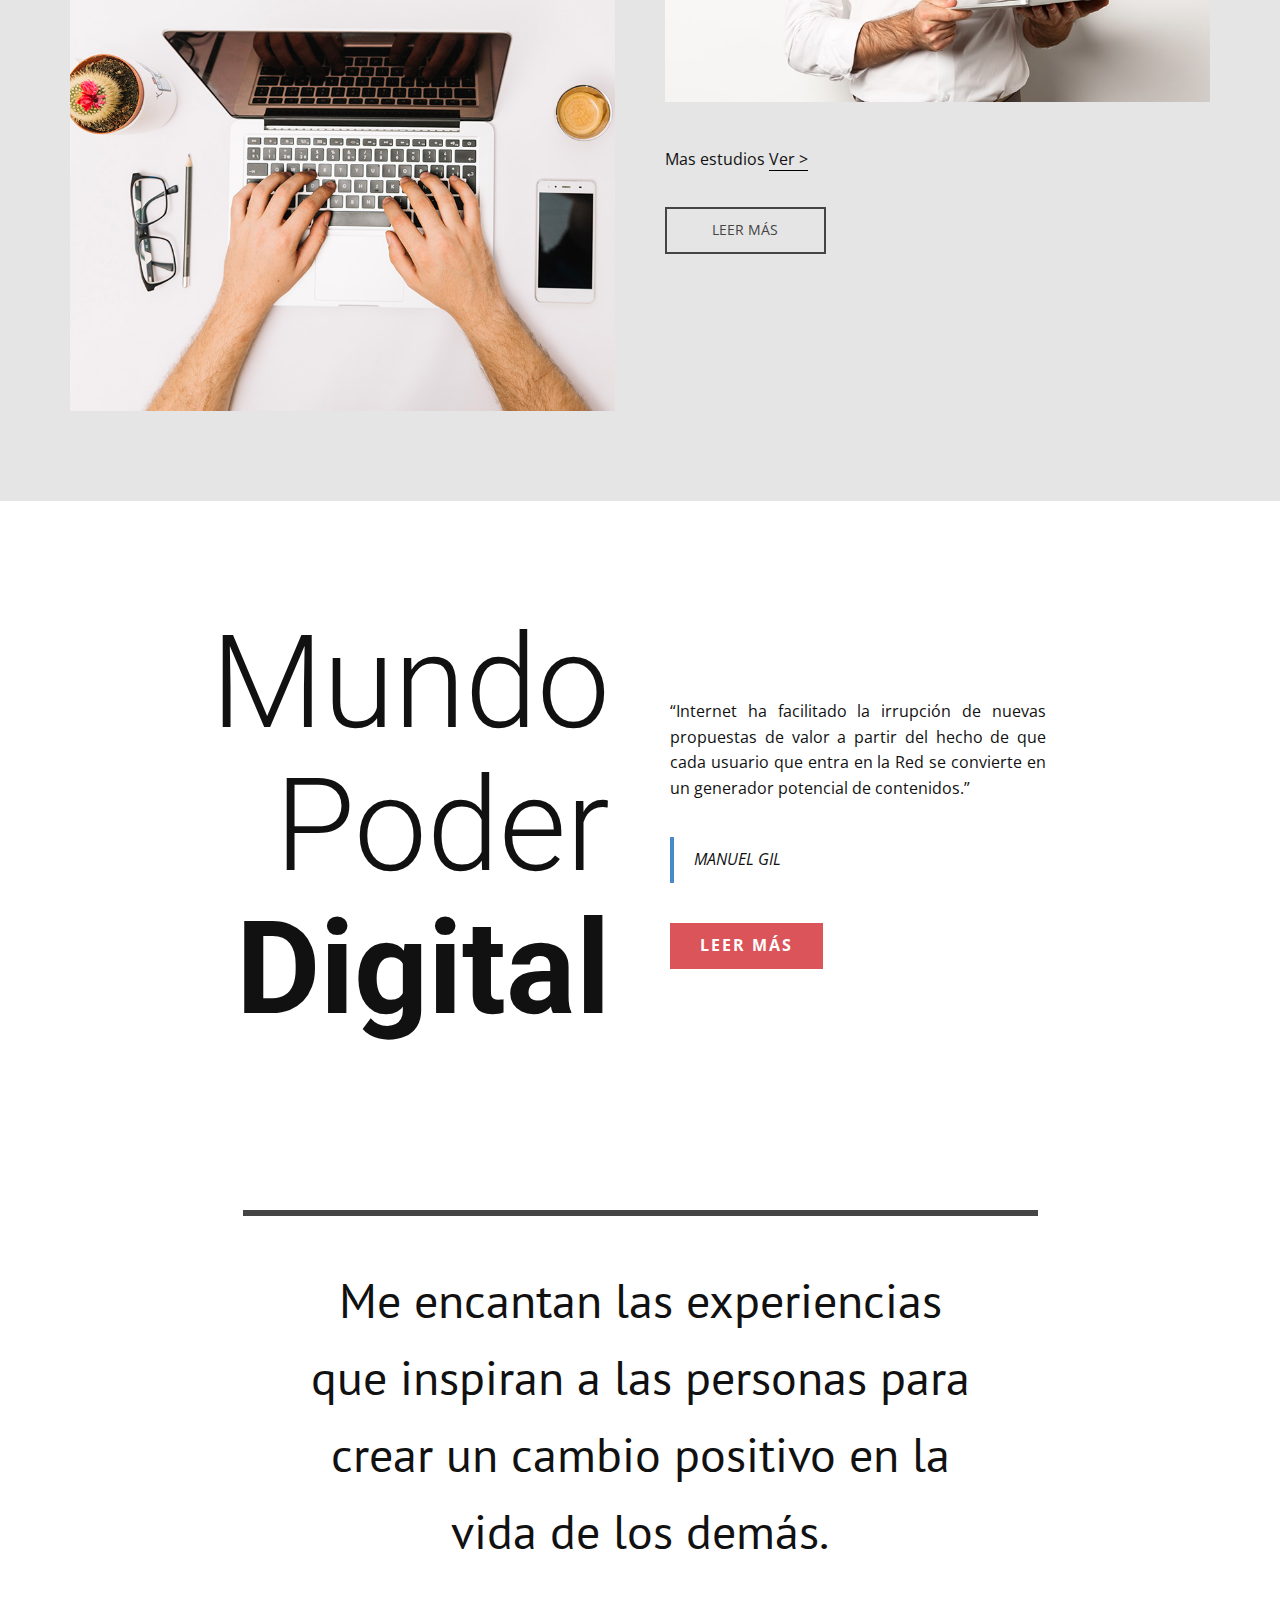
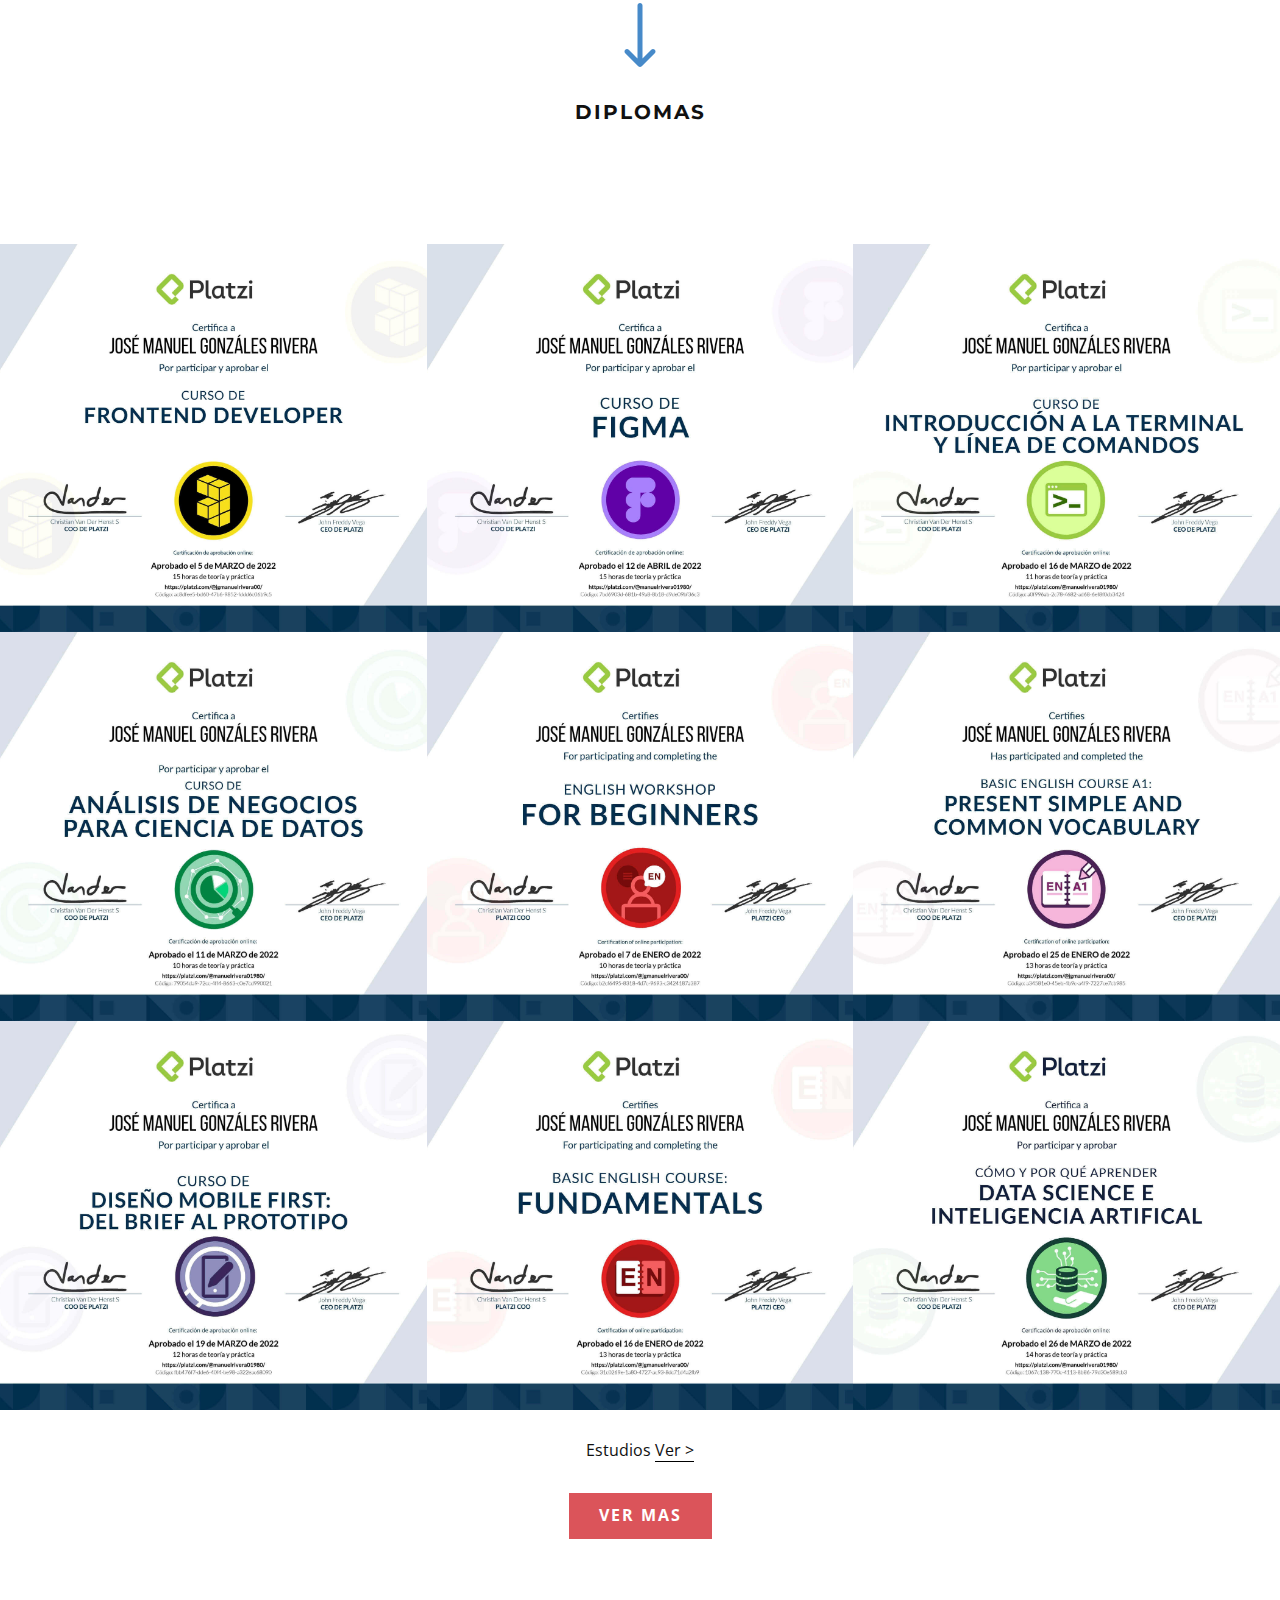
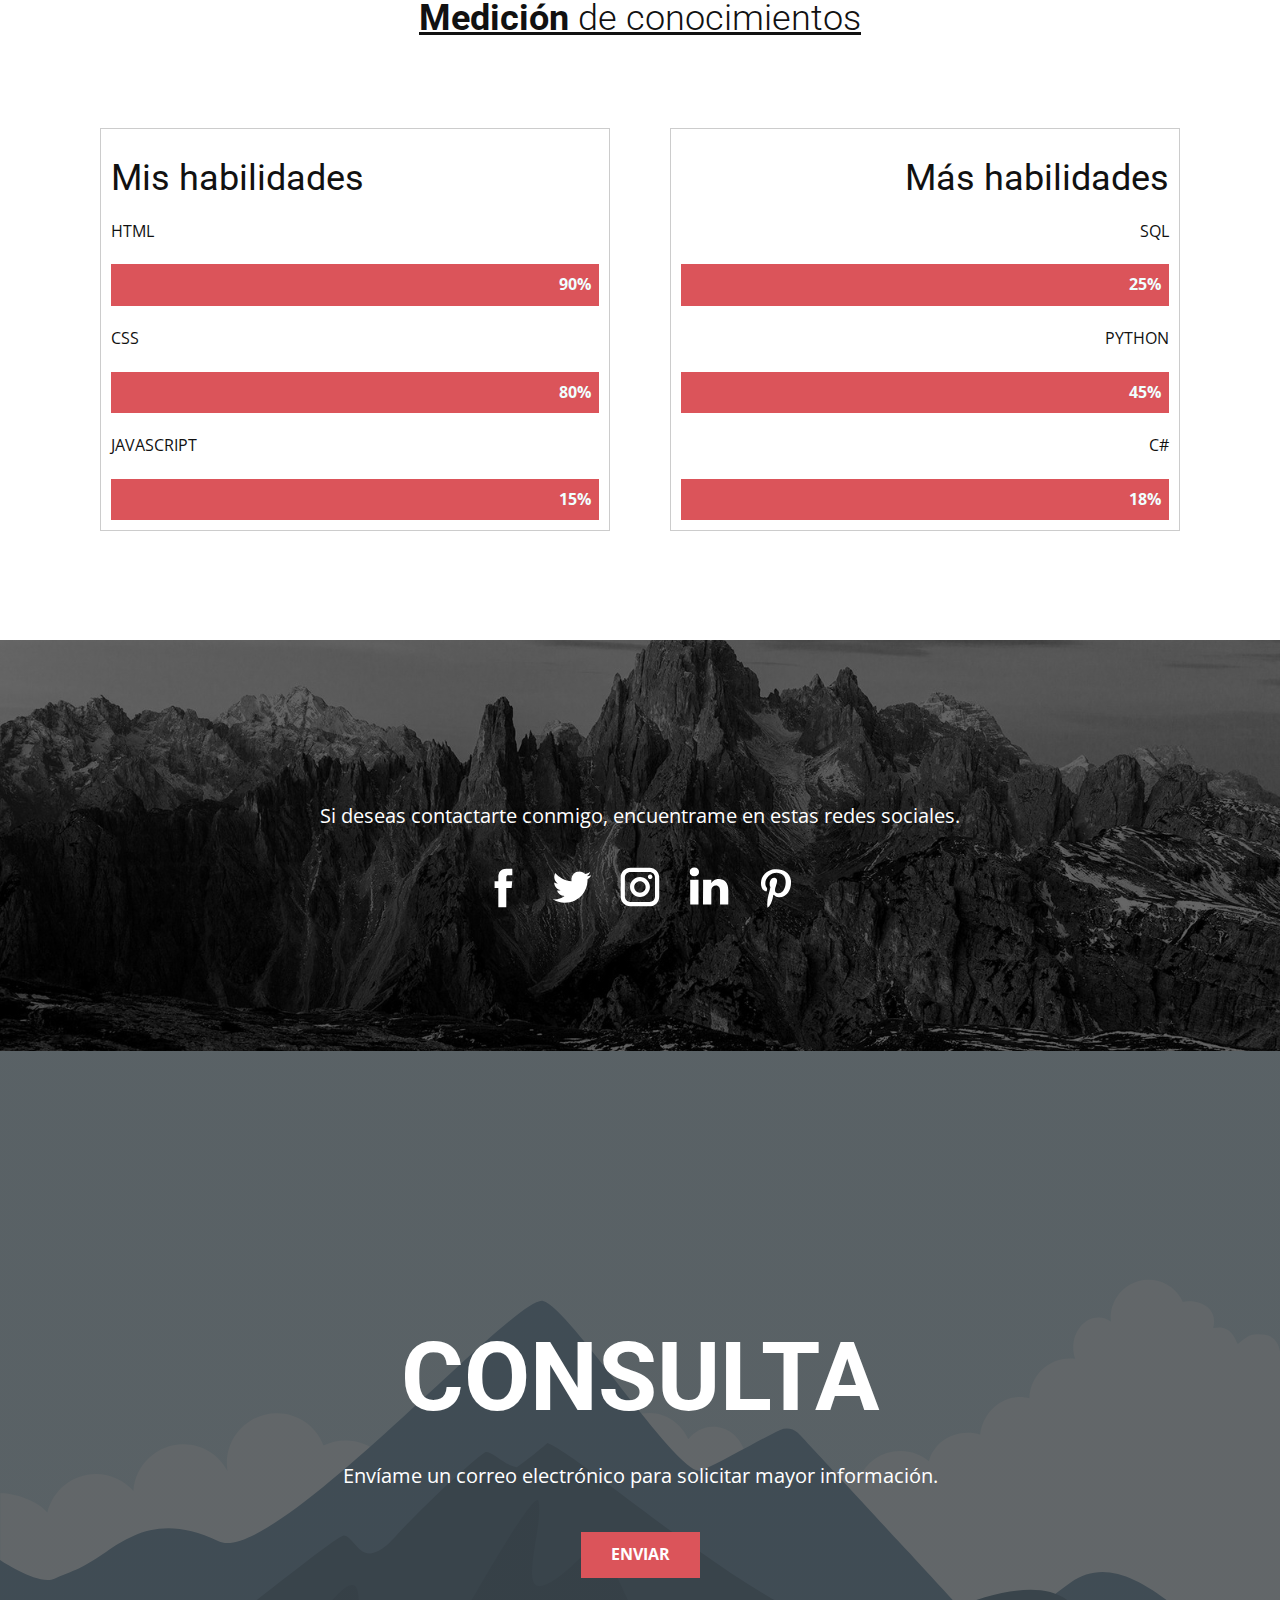
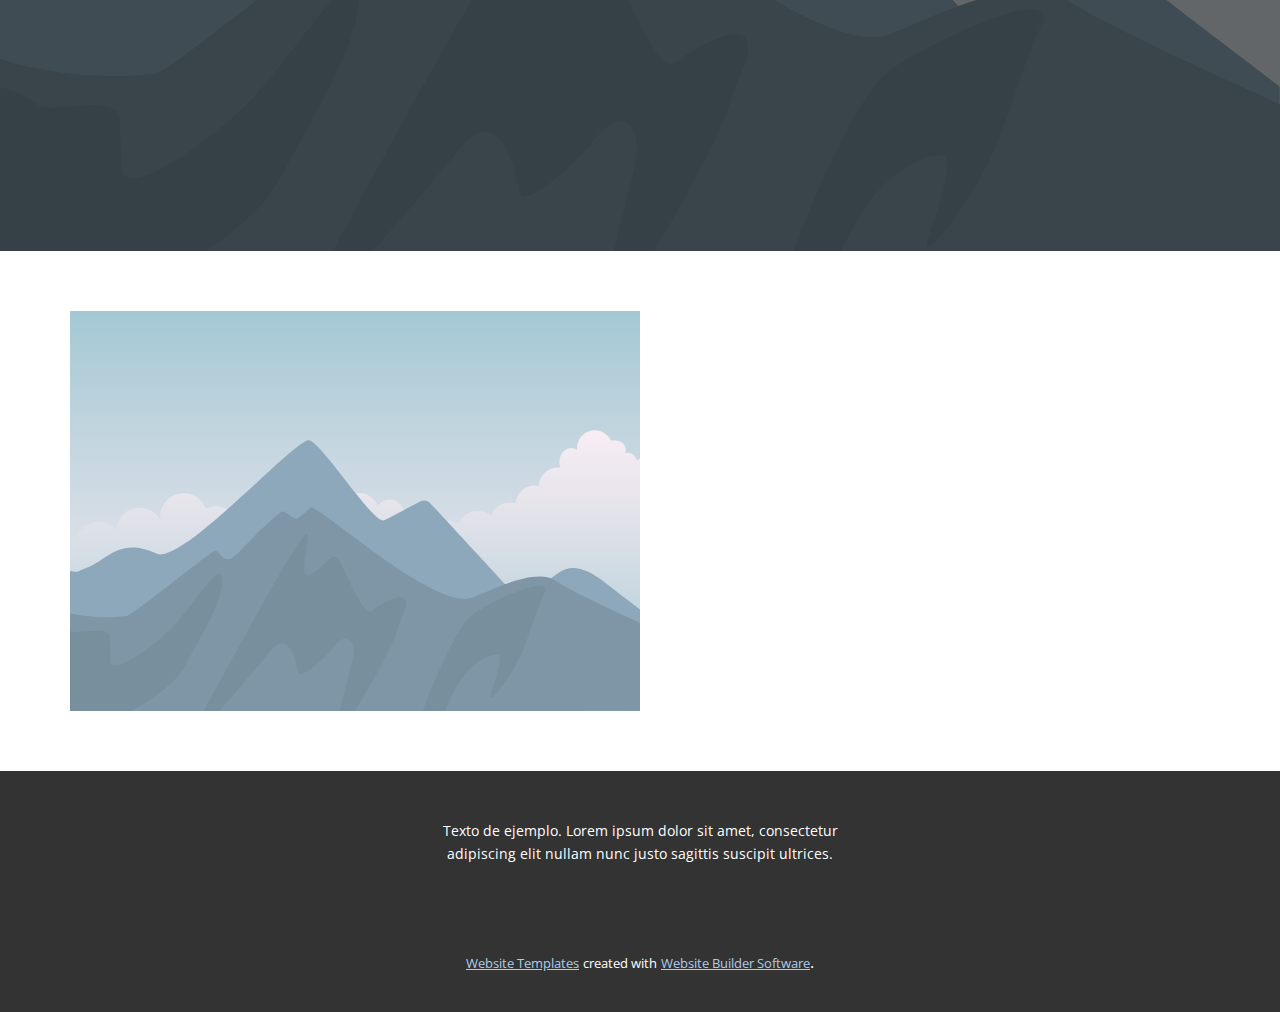
==== commit 96a3fd31: "cambio en el formulario, se cambio por mailto" ====
--- a/index.html
+++ b/index.html
@@ -295,9 +295,9 @@
     </section>
     <section class="u-align-center u-clearfix u-image u-shading u-section-8" src="" data-image-width="256" data-image-height="256" id="sec-861c">
       <div class="u-clearfix u-sheet u-valign-middle u-sheet-1">
-        <h1 class="u-text u-text-default u-title u-text-1">INTUITIVE</h1>
-        <p class="u-large-text u-text u-text-default u-text-variant u-text-2">Sample text. Lorem ipsum dolor sit amet, consectetur adipiscing elit nullam nunc justo sagittis suscipit ultrices.</p>
-        <a href="#" class="u-btn u-button-style u-palette-2-base u-btn-1">Read More</a>
+        <h1 class="u-text u-text-default u-title u-text-1">CONSULTA</h1>
+        <p class="u-large-text u-text u-text-default u-text-variant u-text-2">Env&#237;ame un correo electr&#243;nico para solicitar mayor informaci&#243;n.</p>
+        <a href="mailto:jgmanuelrivera00@gmail.com" class="u-btn u-button-style u-palette-2-base u-btn-1">Enviar</a>
       </div>
     </section>
     <section class="u-clearfix u-section-9" id="sec-16a1">
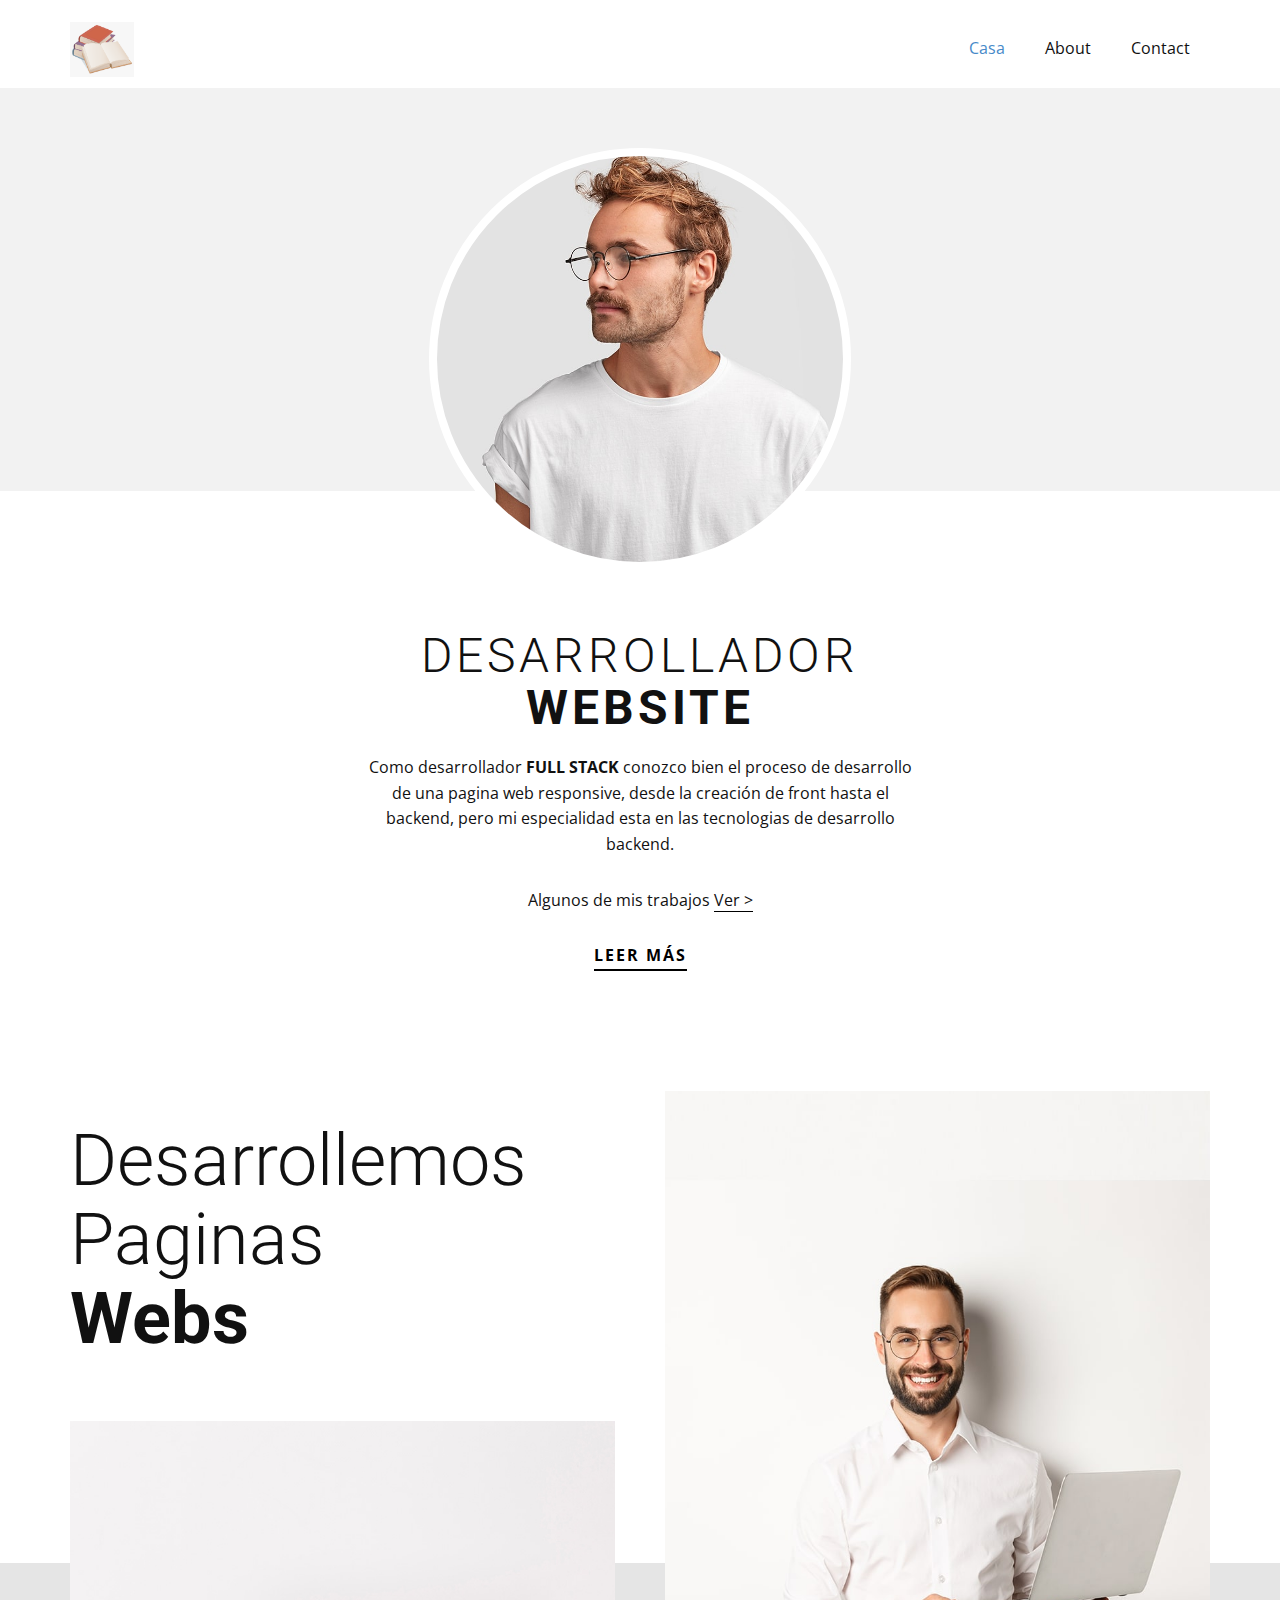
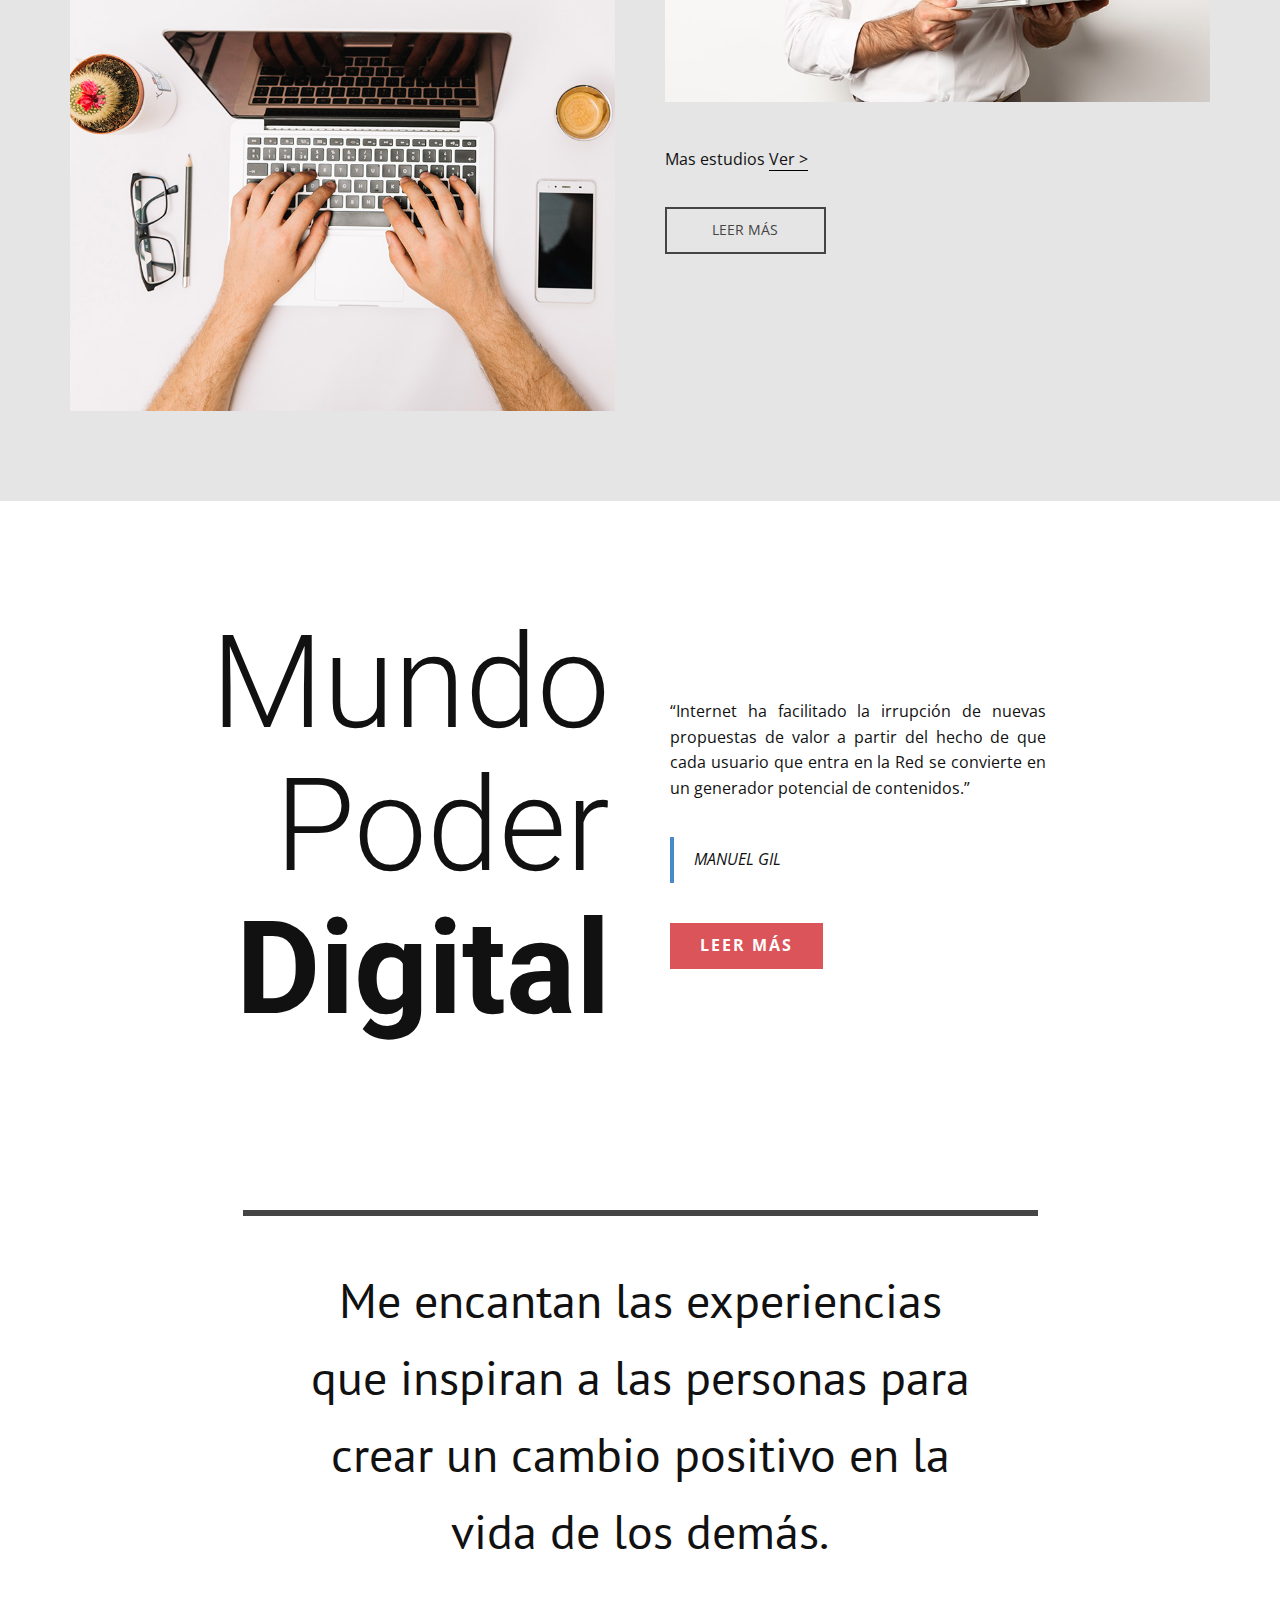
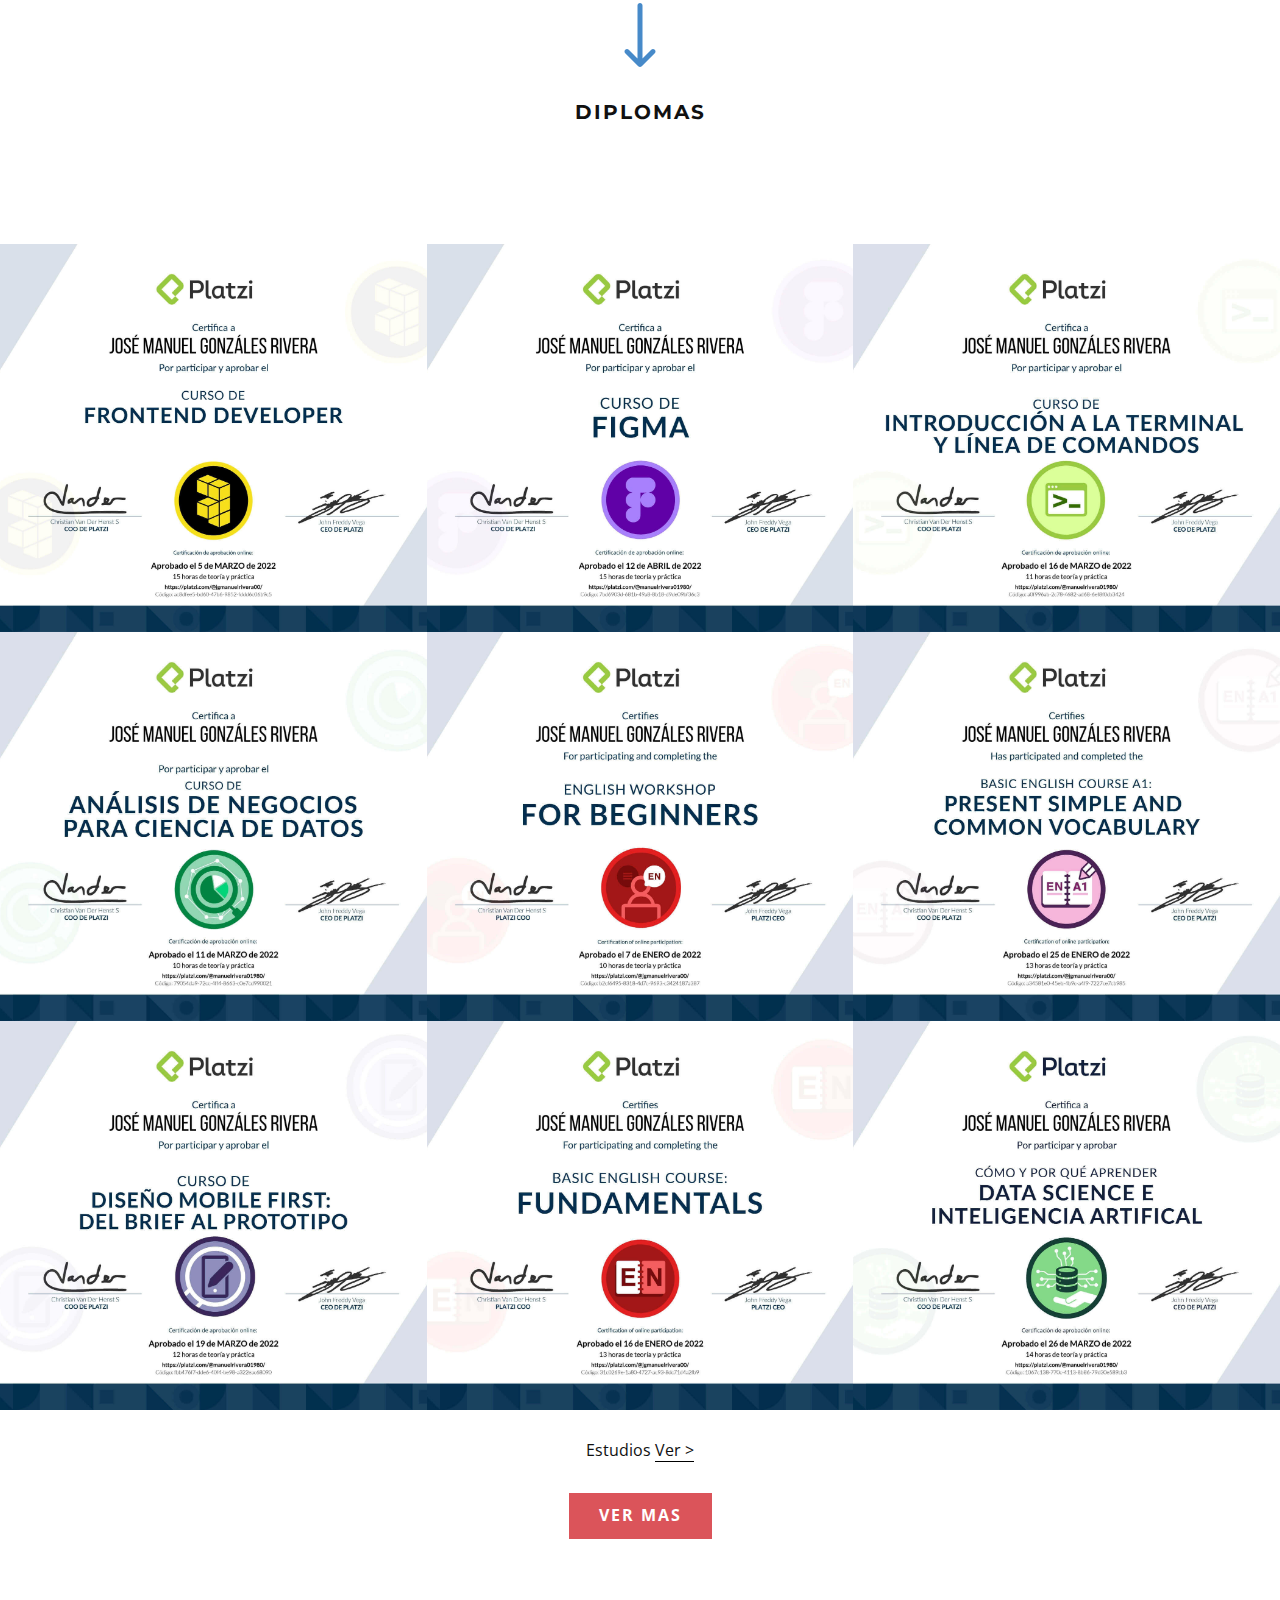
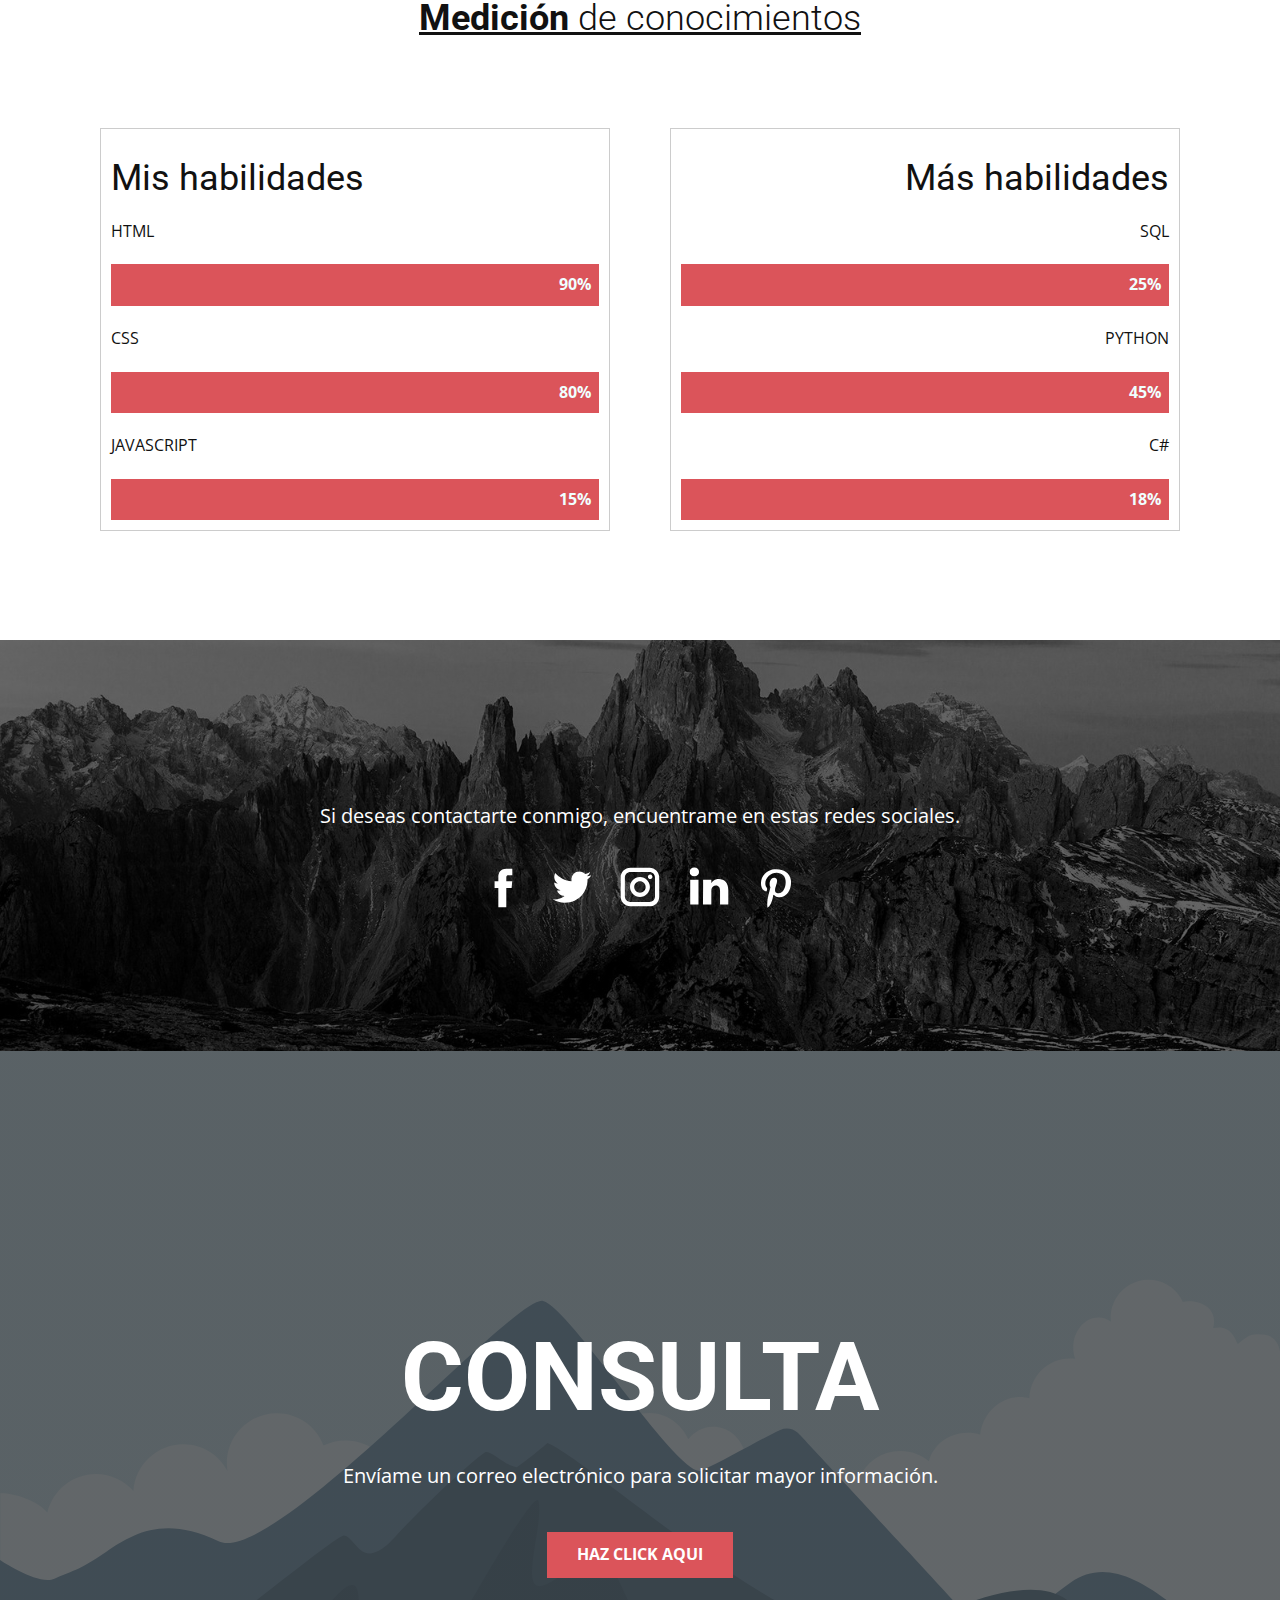
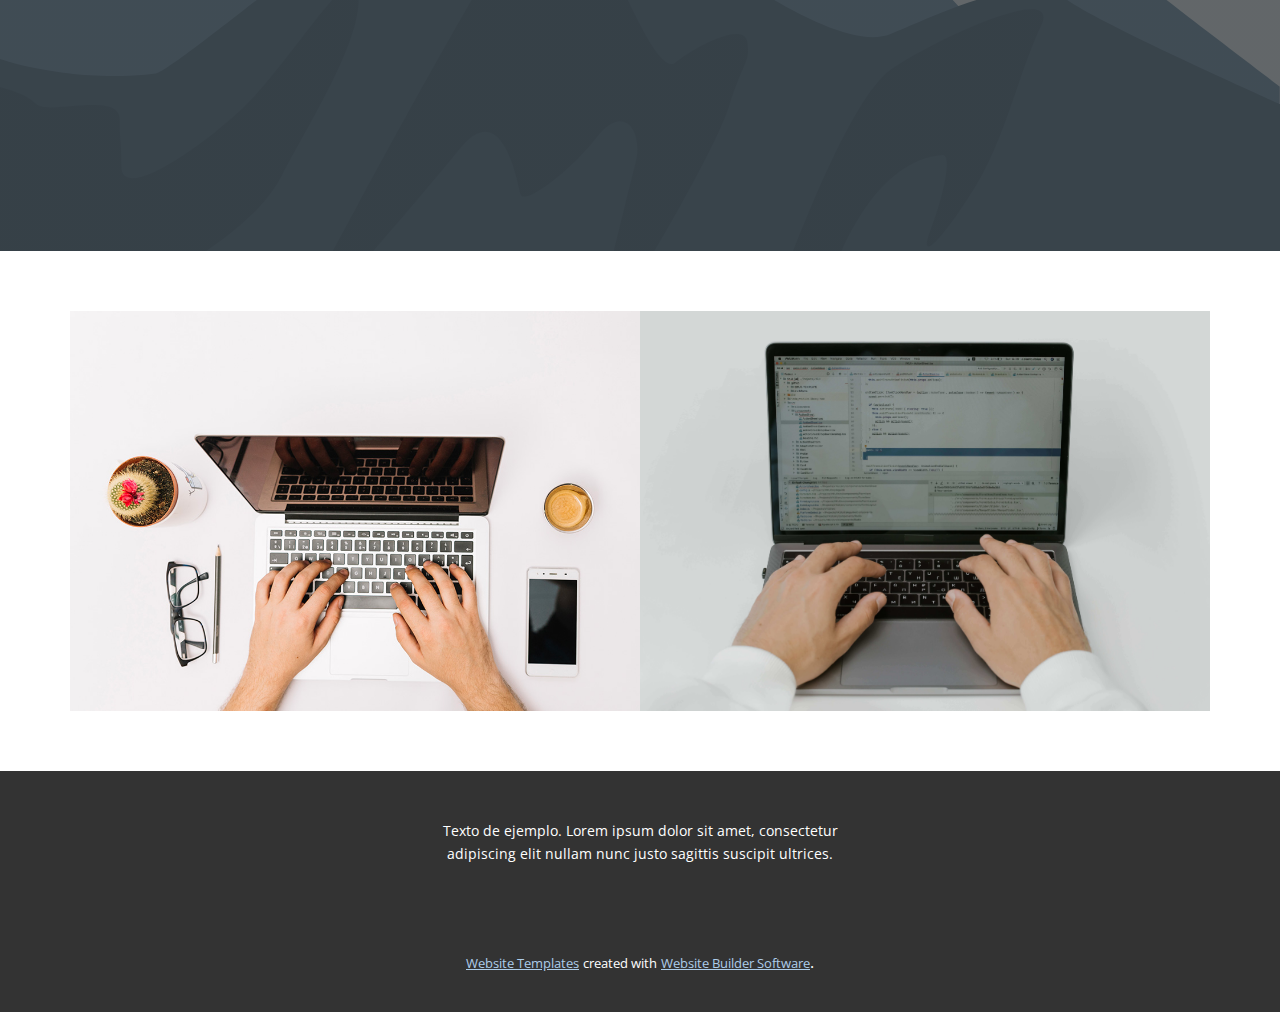
==== commit d424f308: "se agrego u-image-2 antes del footer" ====
--- a/index.html
+++ b/index.html
@@ -297,7 +297,7 @@
       <div class="u-clearfix u-sheet u-valign-middle u-sheet-1">
         <h1 class="u-text u-text-default u-title u-text-1">CONSULTA</h1>
         <p class="u-large-text u-text u-text-default u-text-variant u-text-2">Env&#237;ame un correo electr&#243;nico para solicitar mayor informaci&#243;n.</p>
-        <a href="mailto:jgmanuelrivera00@gmail.com" class="u-btn u-button-style u-palette-2-base u-btn-1">Enviar</a>
+        <a href="mailto:jgmanuelrivera00@gmail.com" class="u-btn u-button-style u-palette-2-base u-btn-1">Haz click aqui</a>
       </div>
     </section>
     <section class="u-clearfix u-section-9" id="sec-16a1">
@@ -308,7 +308,7 @@
               <div class="u-container-style u-image u-layout-cell u-size-30 u-image-1" data-image-width="400" data-image-height="265">
                 <div class="u-container-layout u-container-layout-1"></div>
               </div>
-              <div class="u-container-style u-layout-cell u-size-30 u-layout-cell-2">
+              <div class="u-container-style u-image u-layout-cell u-size-30 u-layout-cell-2 u-image-2">
                 <div class="u-container-layout u-container-layout-2"></div>
               </div>
             </div>
--- a/nicepage.css
+++ b/nicepage.css
@@ -6027,7 +6027,7 @@
     min-width: 100%;
   }
   .u-layout-wrap:not(.u-layout-custom-xs) .u-layout {
-    margin-top: -80px;
+    margin-top: -20px;
     margin-left: 0 !important;
     margin-right: 0 !important;
   }
--- a/Casa.css
+++ b/Casa.css
@@ -906,9 +906,17 @@
   position: relative;
 }
 
-.u-section-9 .u-image-1 {
+.u-section-9 .u-image-1 {/*imagen de cerros de fondo*/
   min-height: 400px;
-  background-image: url("[data-uri]");
+  background-image: url("./images/a9dcc2d3-077b-4cbf-35f1-05a7ca2b6438.jpg");
+  /* background-image: url("[data-uri]"); */
+
+}
+.u-section-9 .u-image-2 {/*imagen de cerros de fondo*/
+  min-height: 400px;
+  background-image: url("./images/5474295.jpg");
+  /* background-image: url("[data-uri]"); */
+
 }
 
 .u-section-9 .u-container-layout-1 {
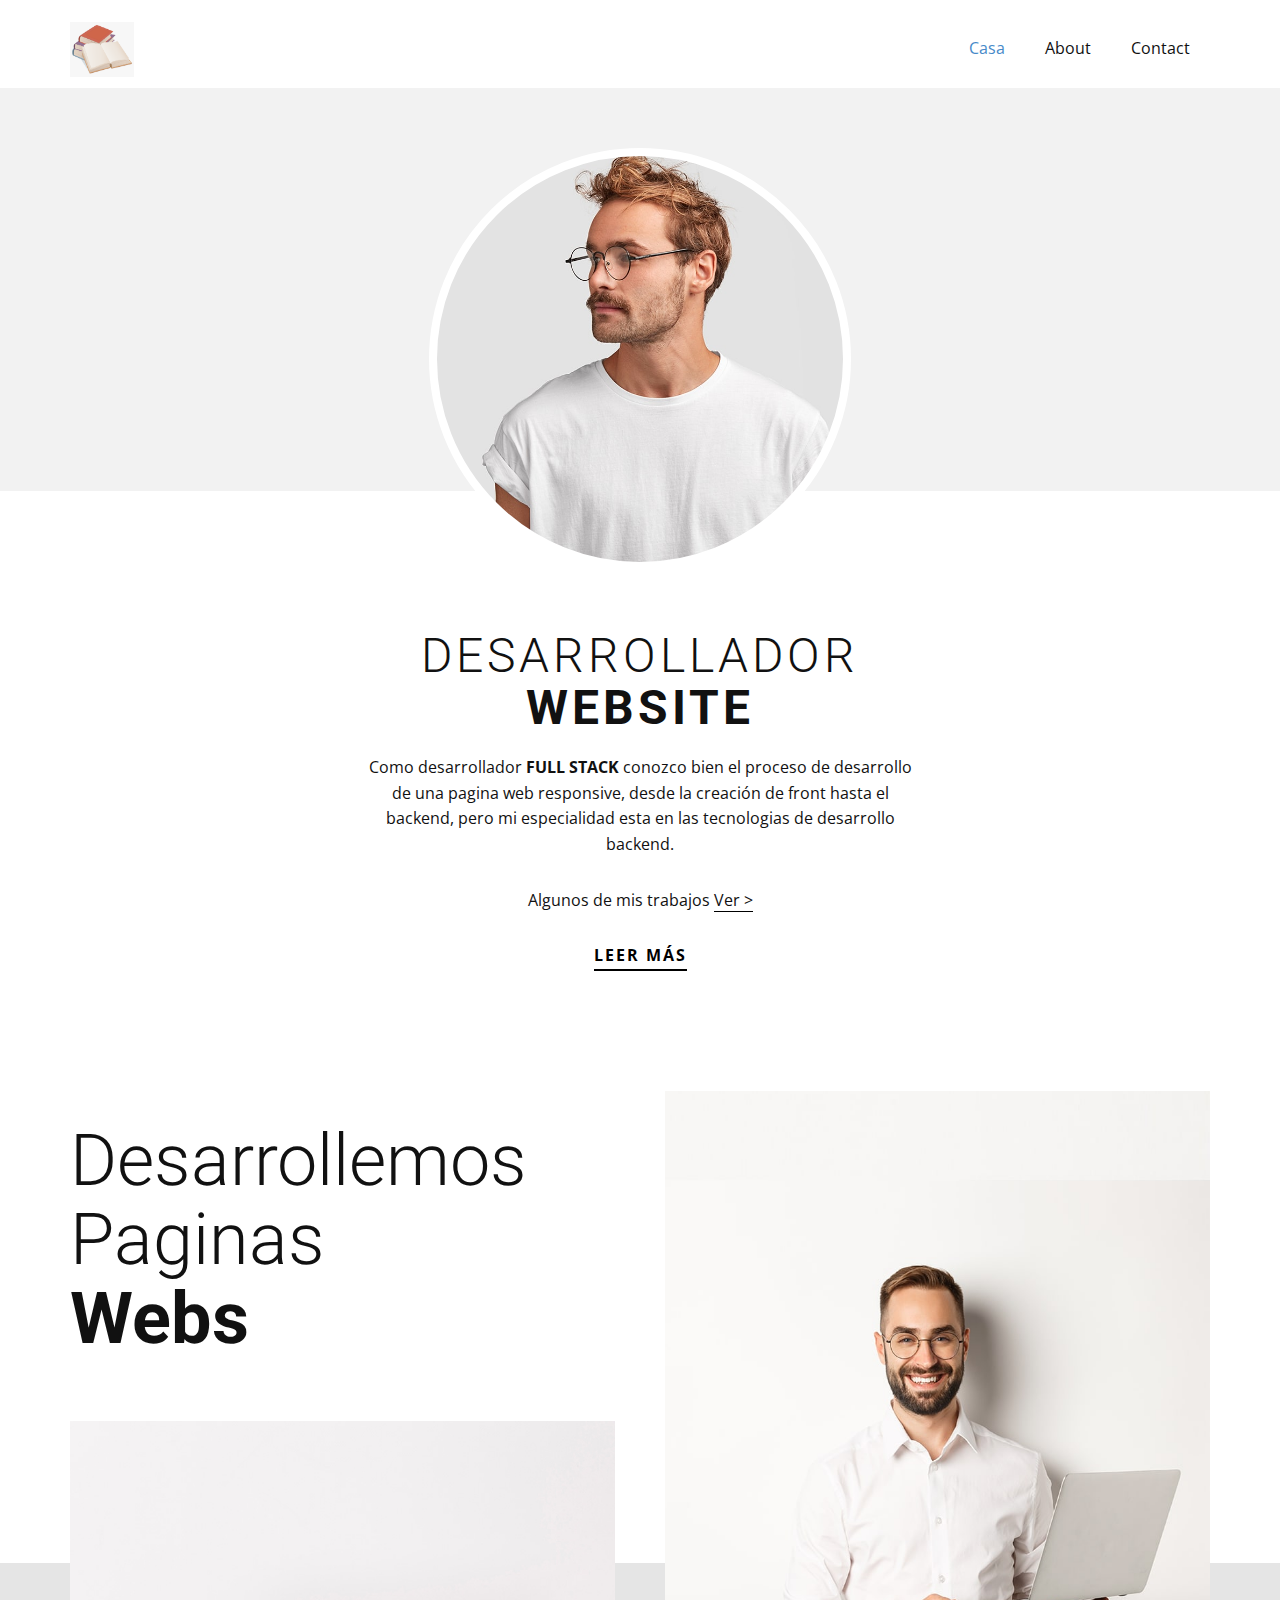
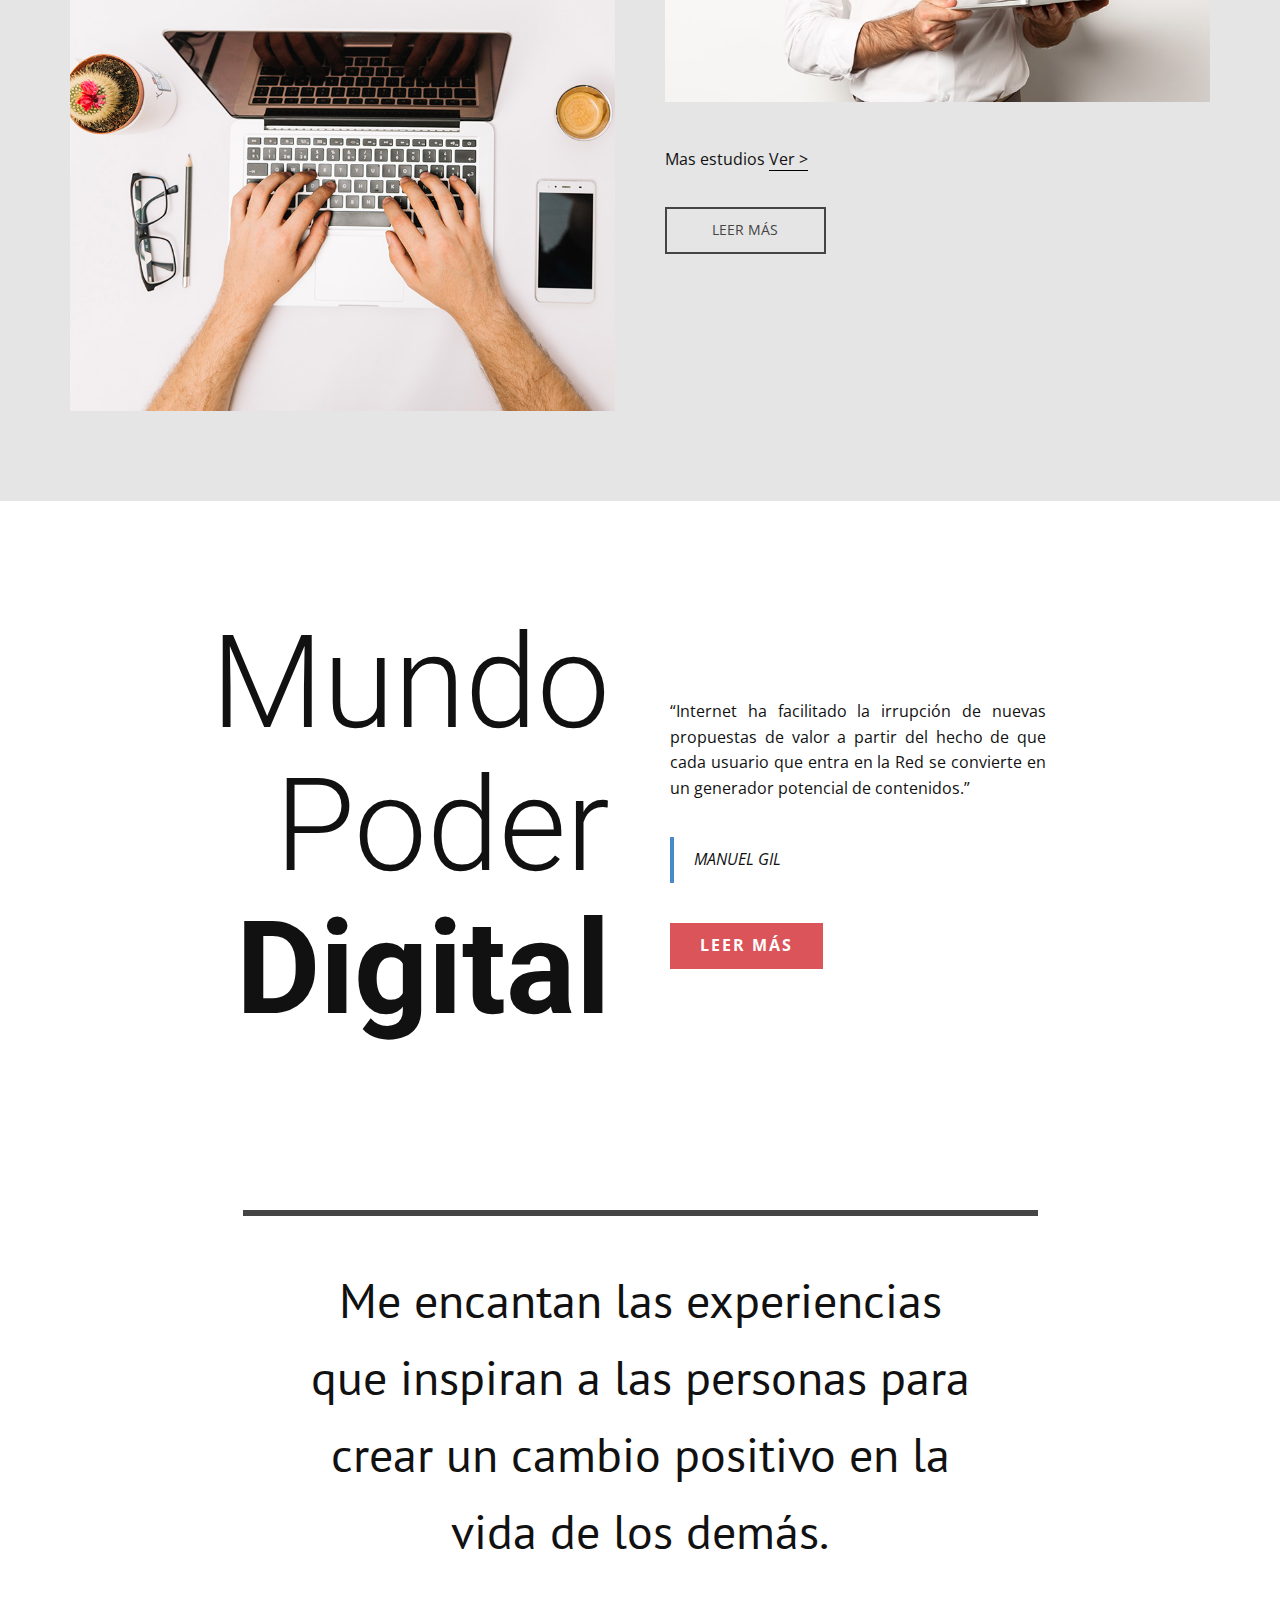
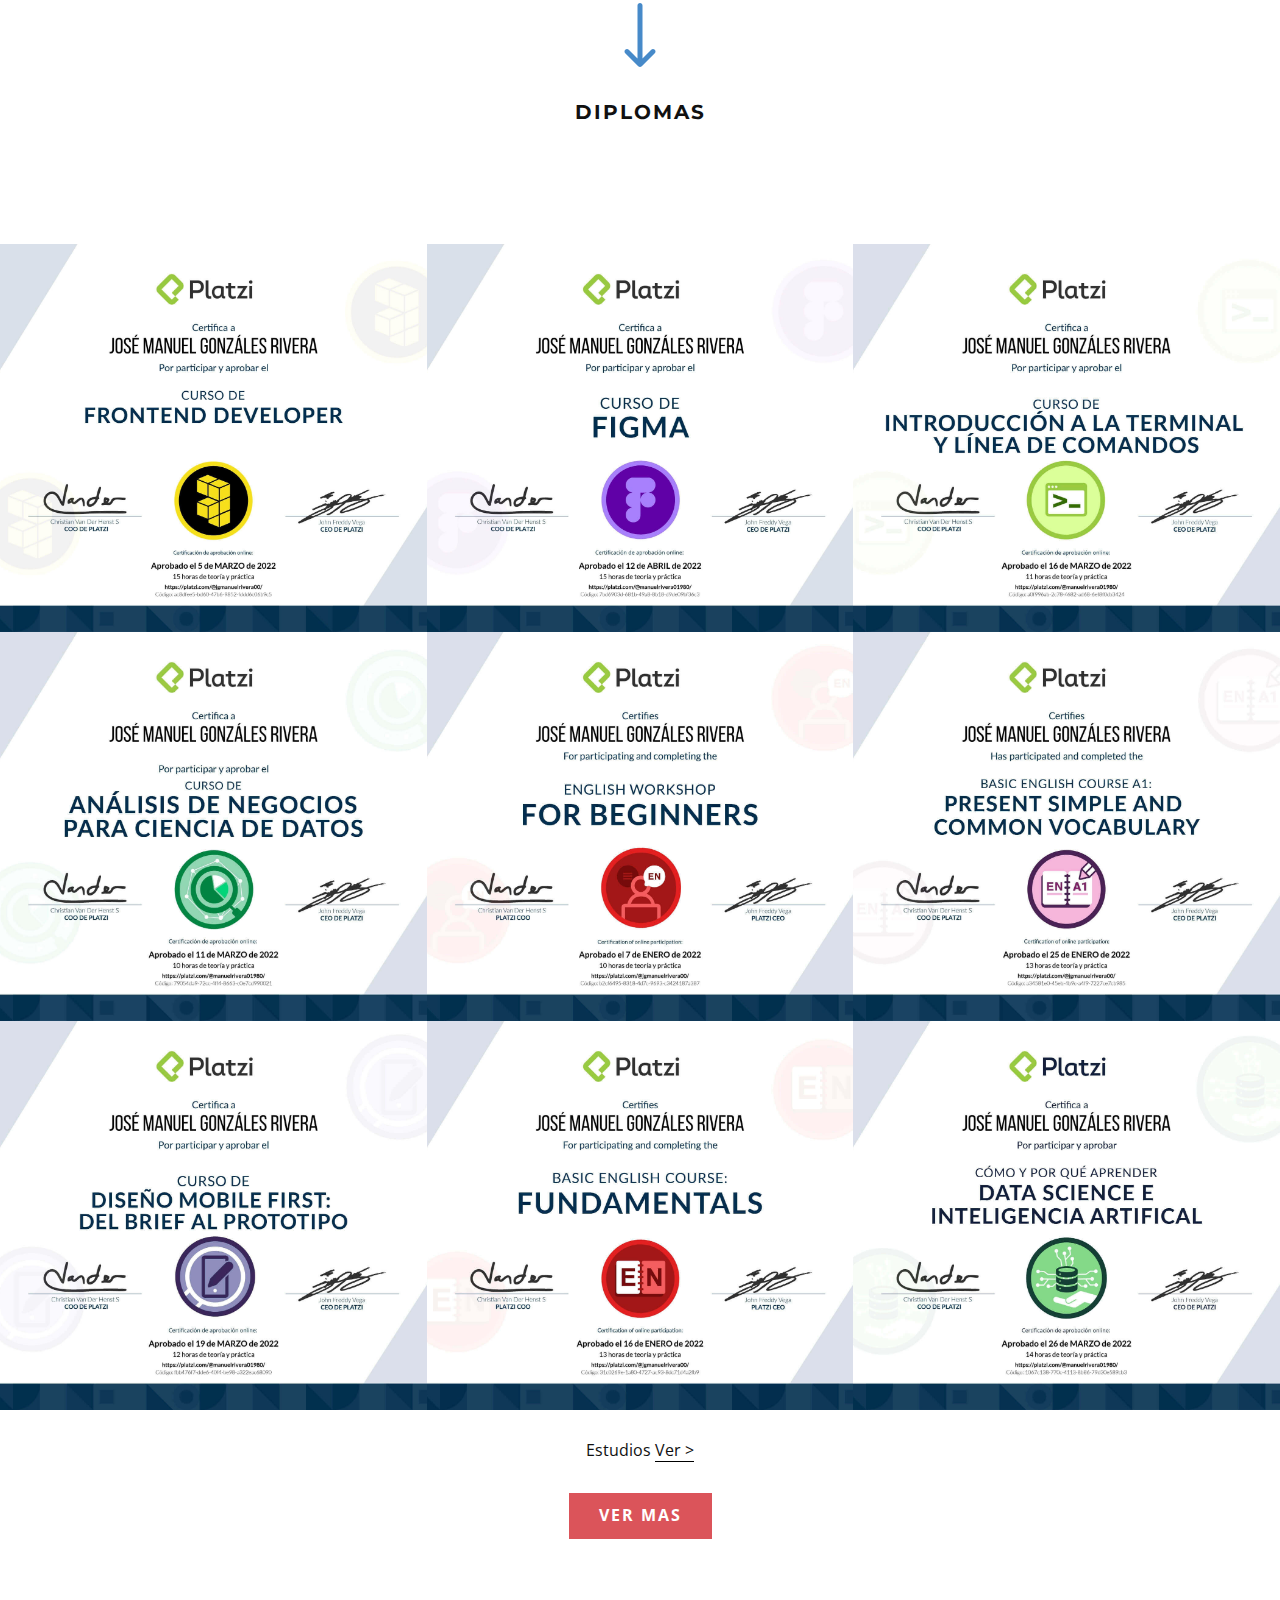
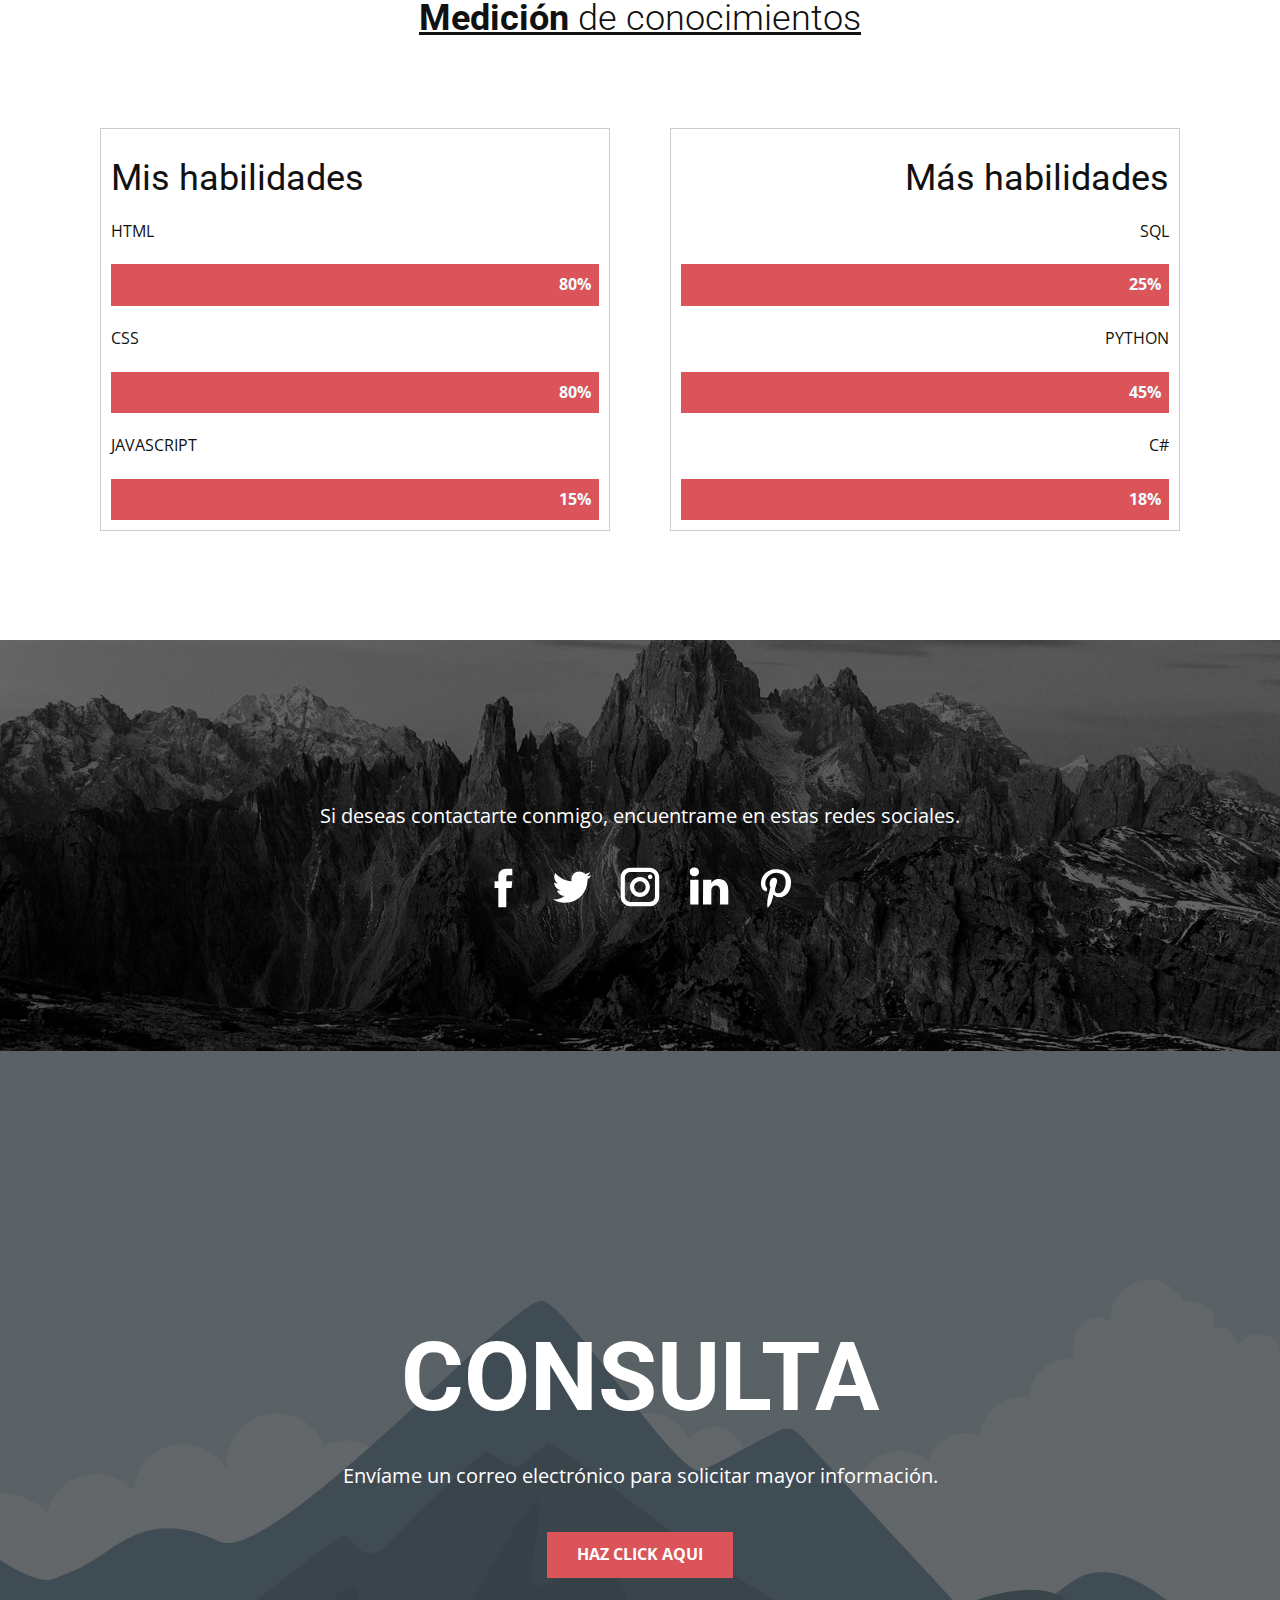
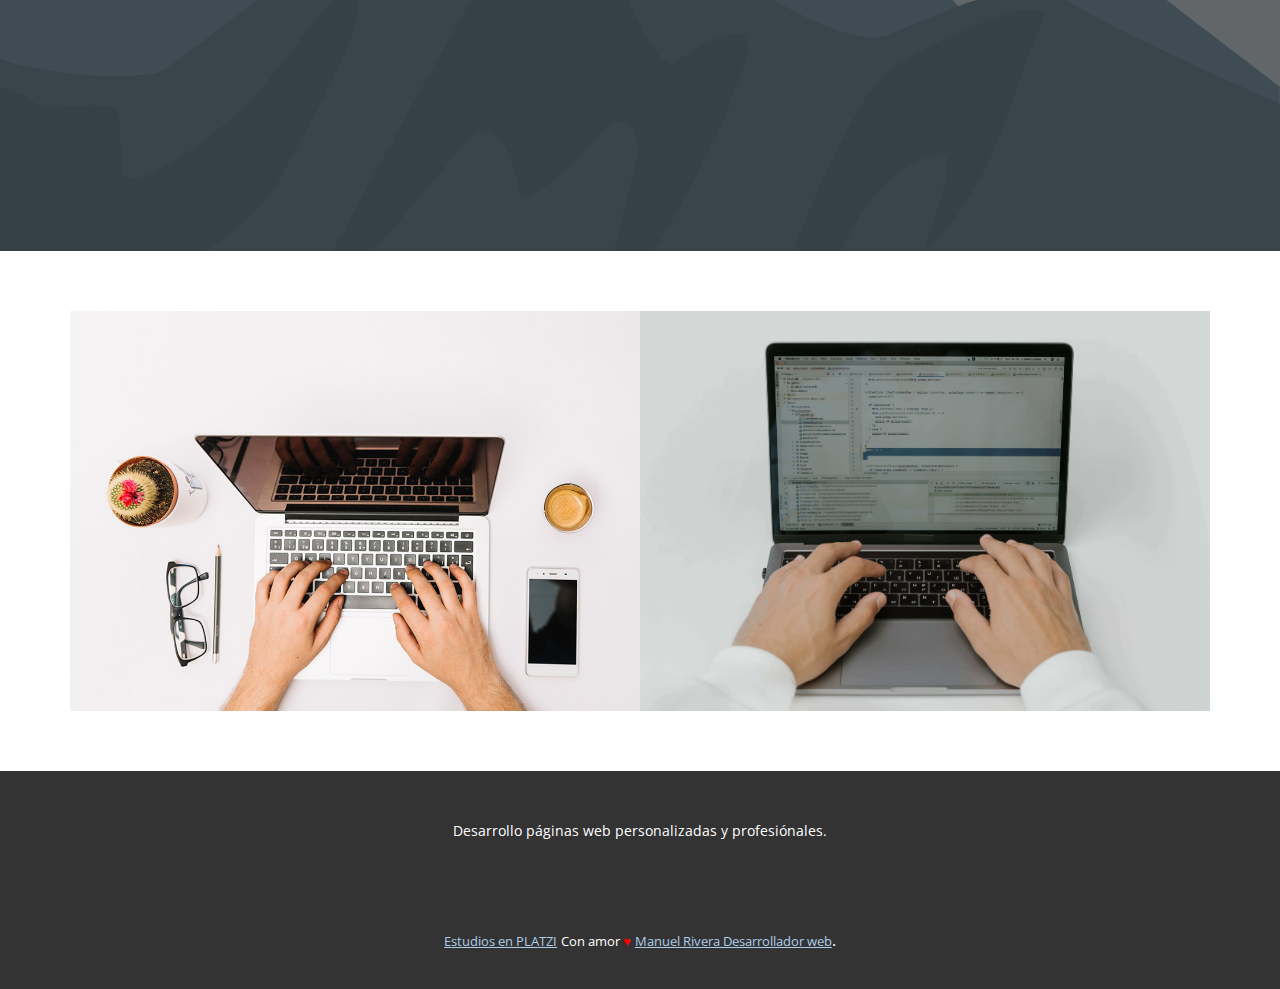
==== commit c1d5d2dd: "footer terminado" ====
--- a/index.html
+++ b/index.html
@@ -239,7 +239,7 @@
                     <h2>Mis habilidades</h2>
                     <p>HTML</p>
                     <div class="container">
-                      <div class="skills skills_html">90%</div>
+                      <div class="skills skills_html">80%</div>
                     </div>
                     <p>CSS</p>
                     <div class="container">
@@ -319,17 +319,17 @@
     
     
     <footer class="u-align-center u-clearfix u-footer u-grey-80 u-footer" id="sec-56a6"><div class="u-clearfix u-sheet u-sheet-1">
-        <p class="u-small-text u-text u-text-variant u-text-1">Texto de ejemplo. Lorem ipsum dolor sit amet, consectetur adipiscing elit nullam nunc justo sagittis suscipit ultrices.</p>
+        <p class="u-small-text u-text u-text-variant u-text-1">Desarrollo p&aacute;ginas web personalizadas y profesi&oacute;nales.</p>
       </div></footer>
     <section class="u-backlink u-clearfix u-grey-80">
-      <a class="u-link" href="https://nicepage.com/website-templates" target="_blank">
-        <span>Website Templates</span>
+      <a class="u-link" href="https://platzi.com/" target="_blank">
+        <span>Estudios en PLATZI</span>
       </a>
       <p class="u-text">
-        <span>created with</span>
+        <span>Con amor <span class="heart">♥</span></span>
       </p>
       <a class="u-link" href="" target="_blank">
-        <span>Website Builder Software</span>
+        <span>Manuel Rivera Desarrollador web</span>
       </a>. 
     </section>
   </body>
--- a/nicepage.css
+++ b/nicepage.css
@@ -3,7 +3,10 @@
  * License https://froala.com/wysiwyg-editor/terms/
  * Copyright 2014-2021 Froala Labs
  */
-
+.heart 
+{
+  color: rgb(255, 0, 0)
+}
 .fr-clearfix::after {
   clear: both;
   display: block;
--- a/Bar-Progess.css
+++ b/Bar-Progess.css
@@ -40,7 +40,7 @@
 }
 @keyframes fillhtml{
     0%{width: 0;}
-    100%{width: 90%;}
+    100%{width: 80%;}
 }
 @keyframes fillcss{
     0%{width: 0;}
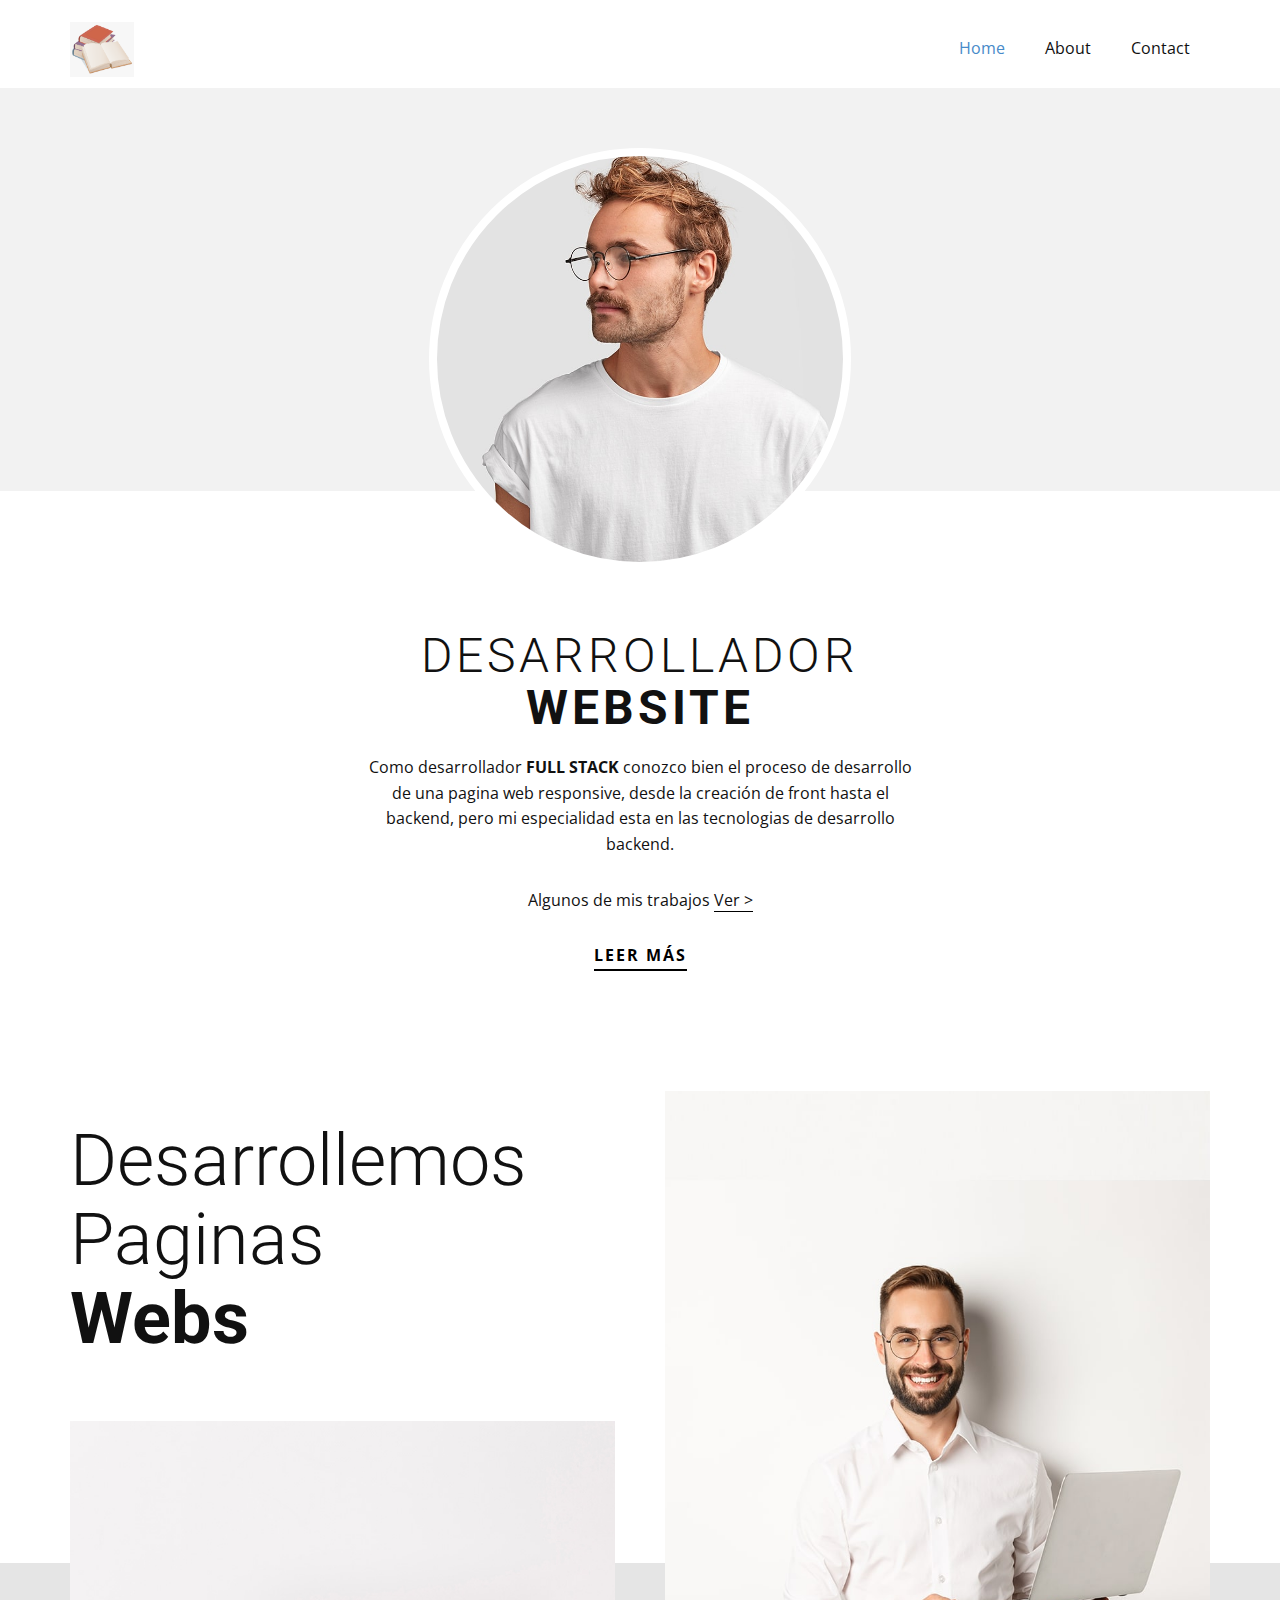
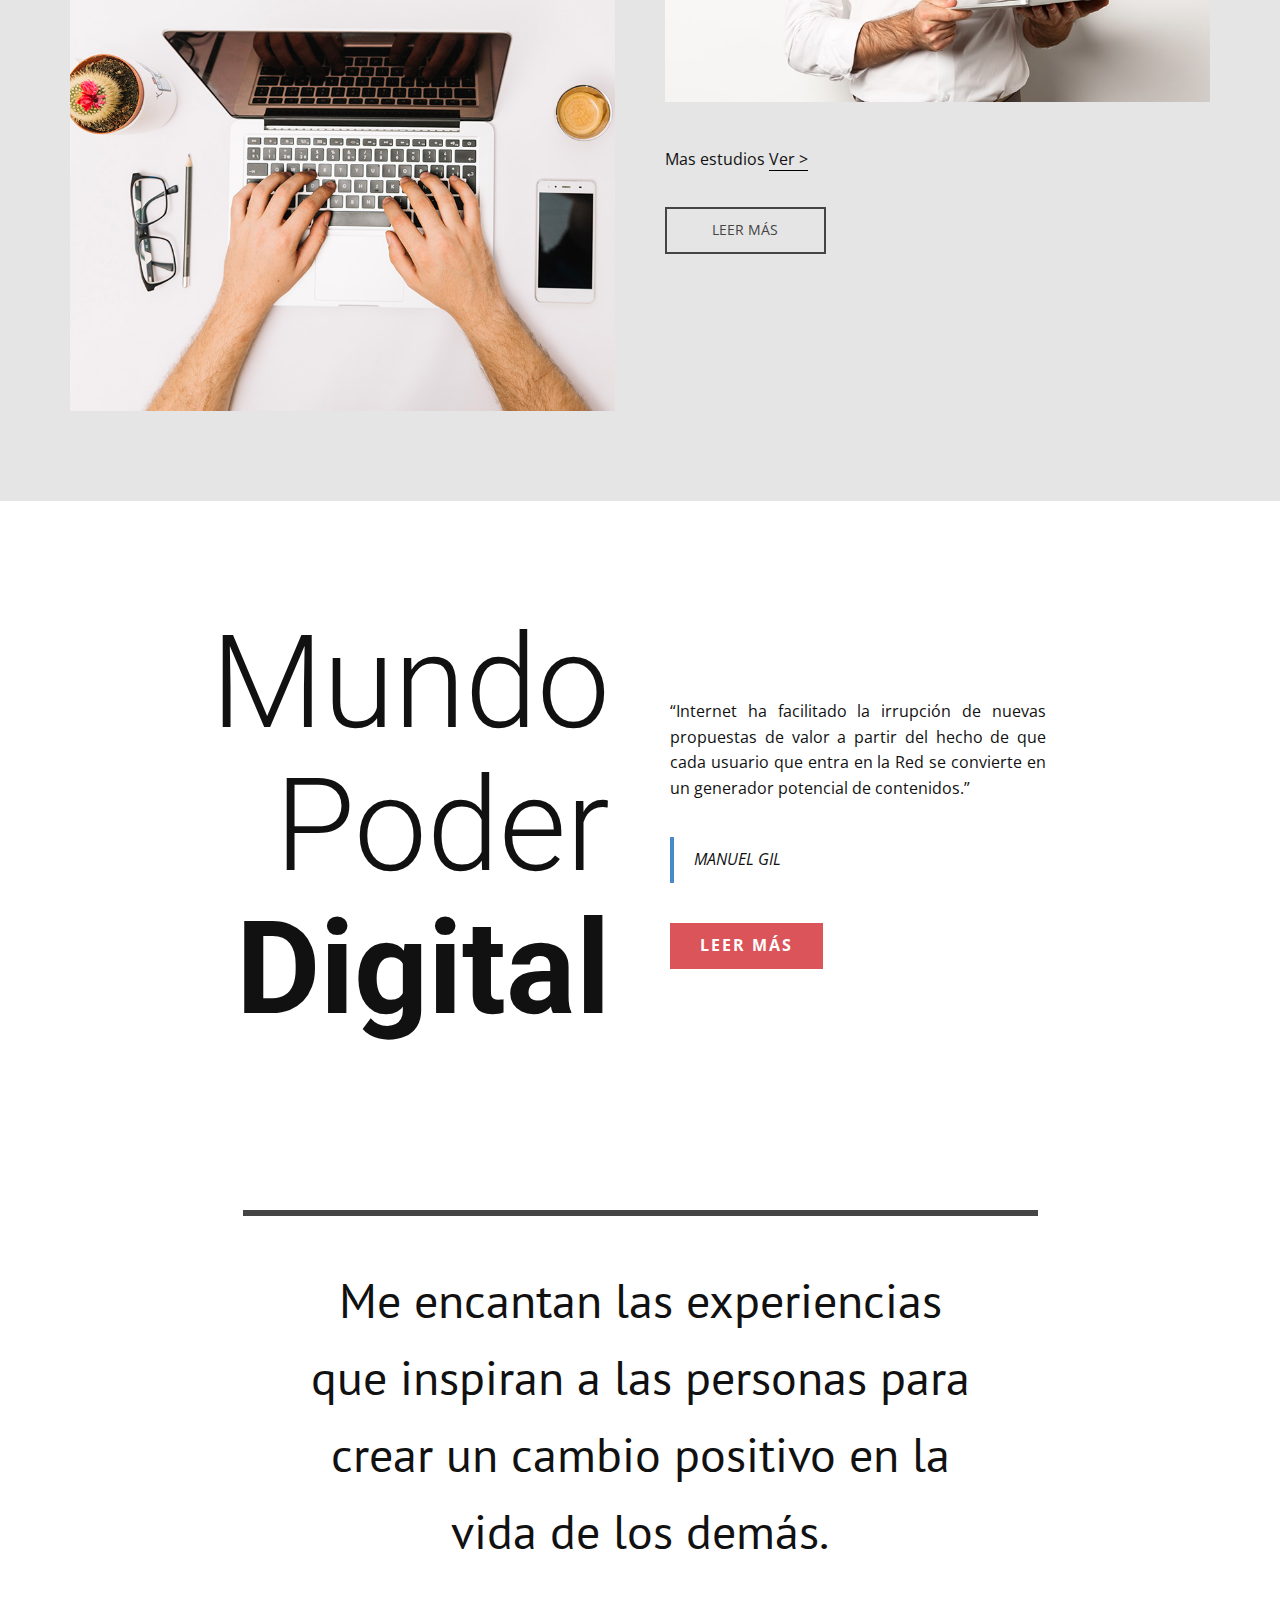
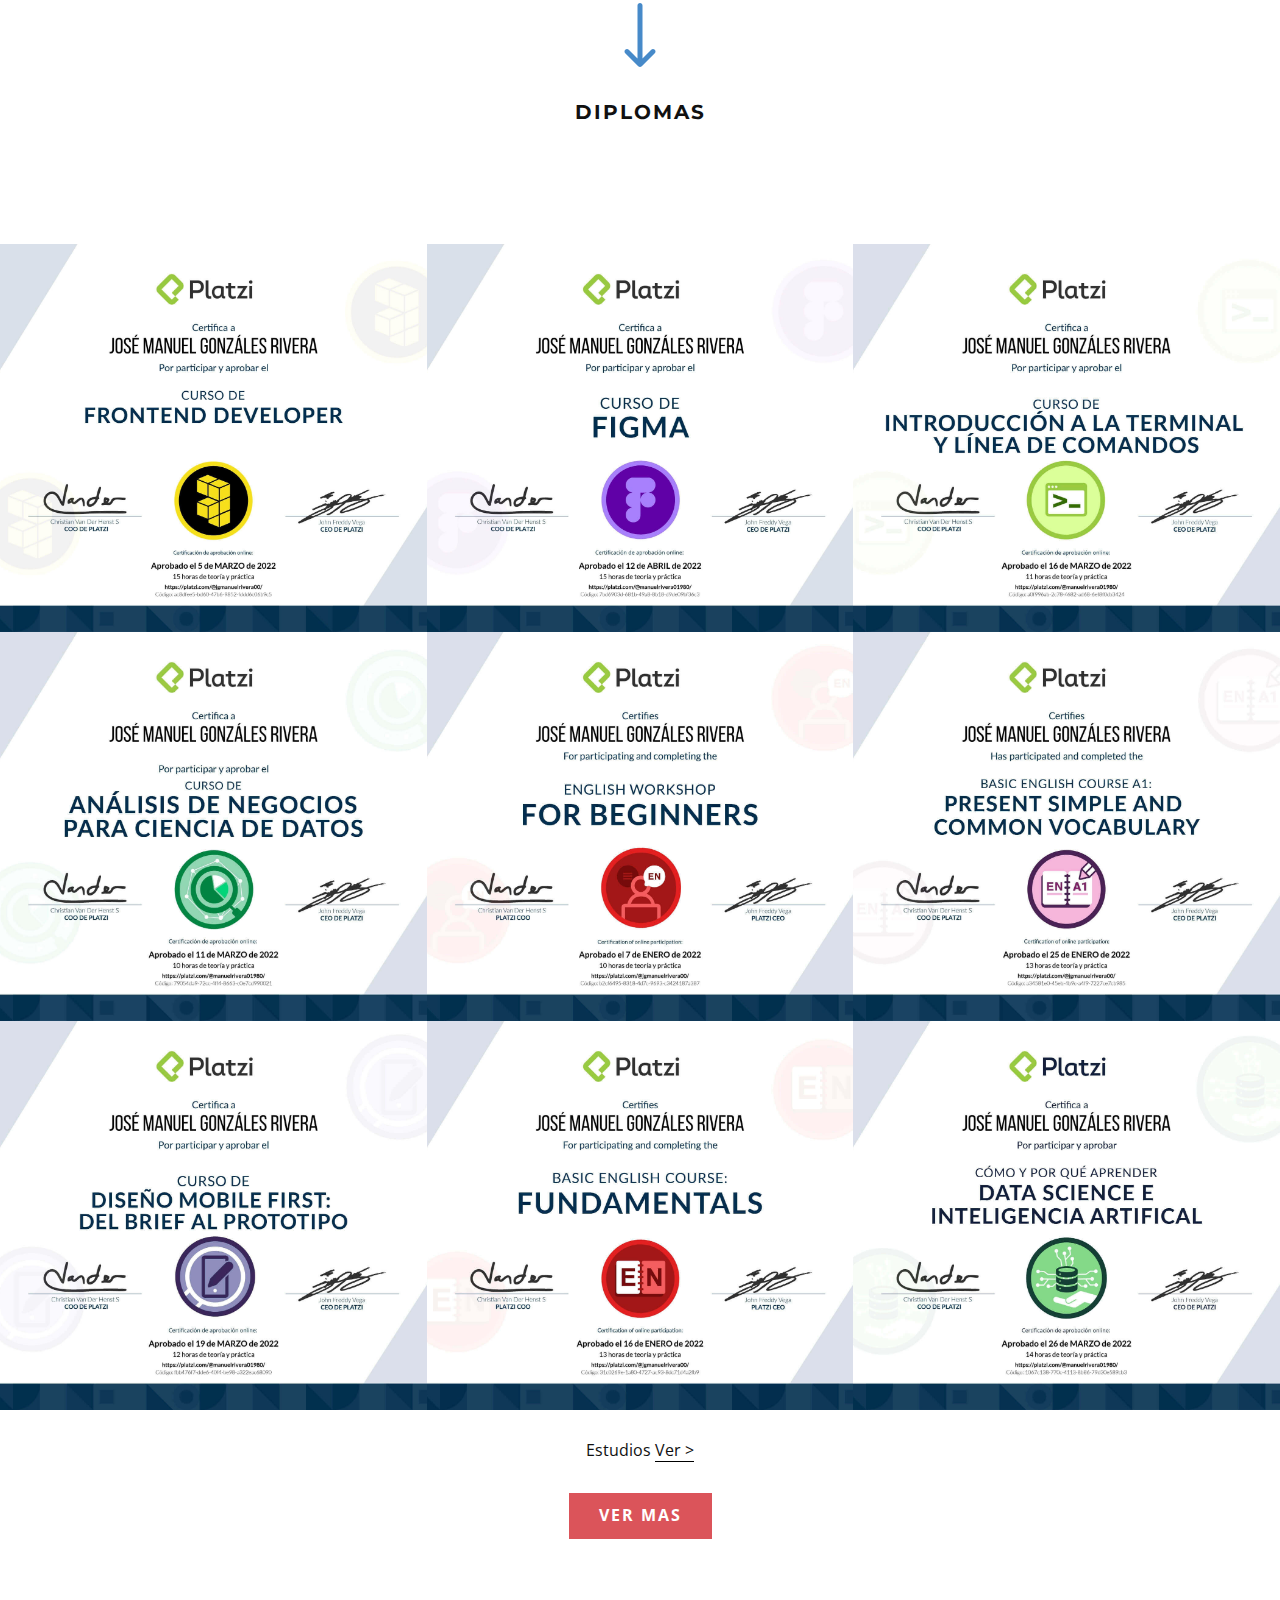
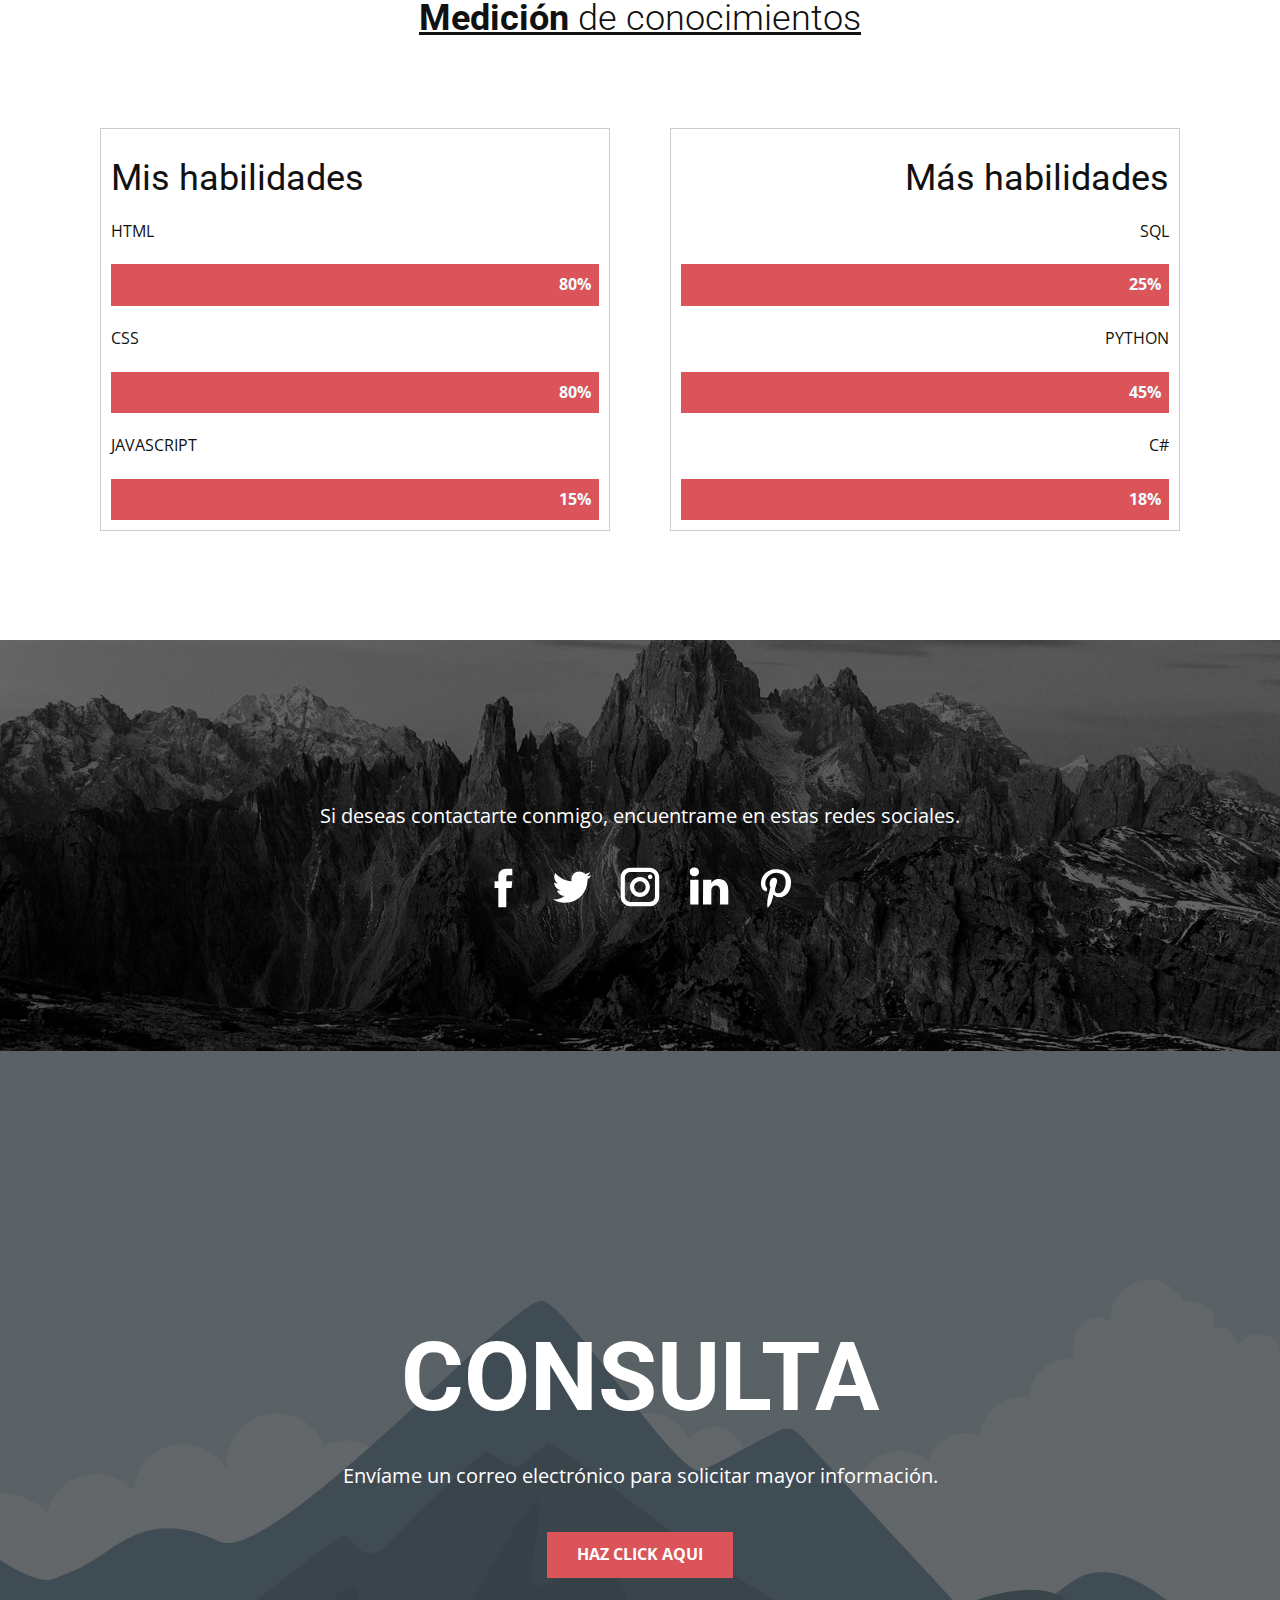
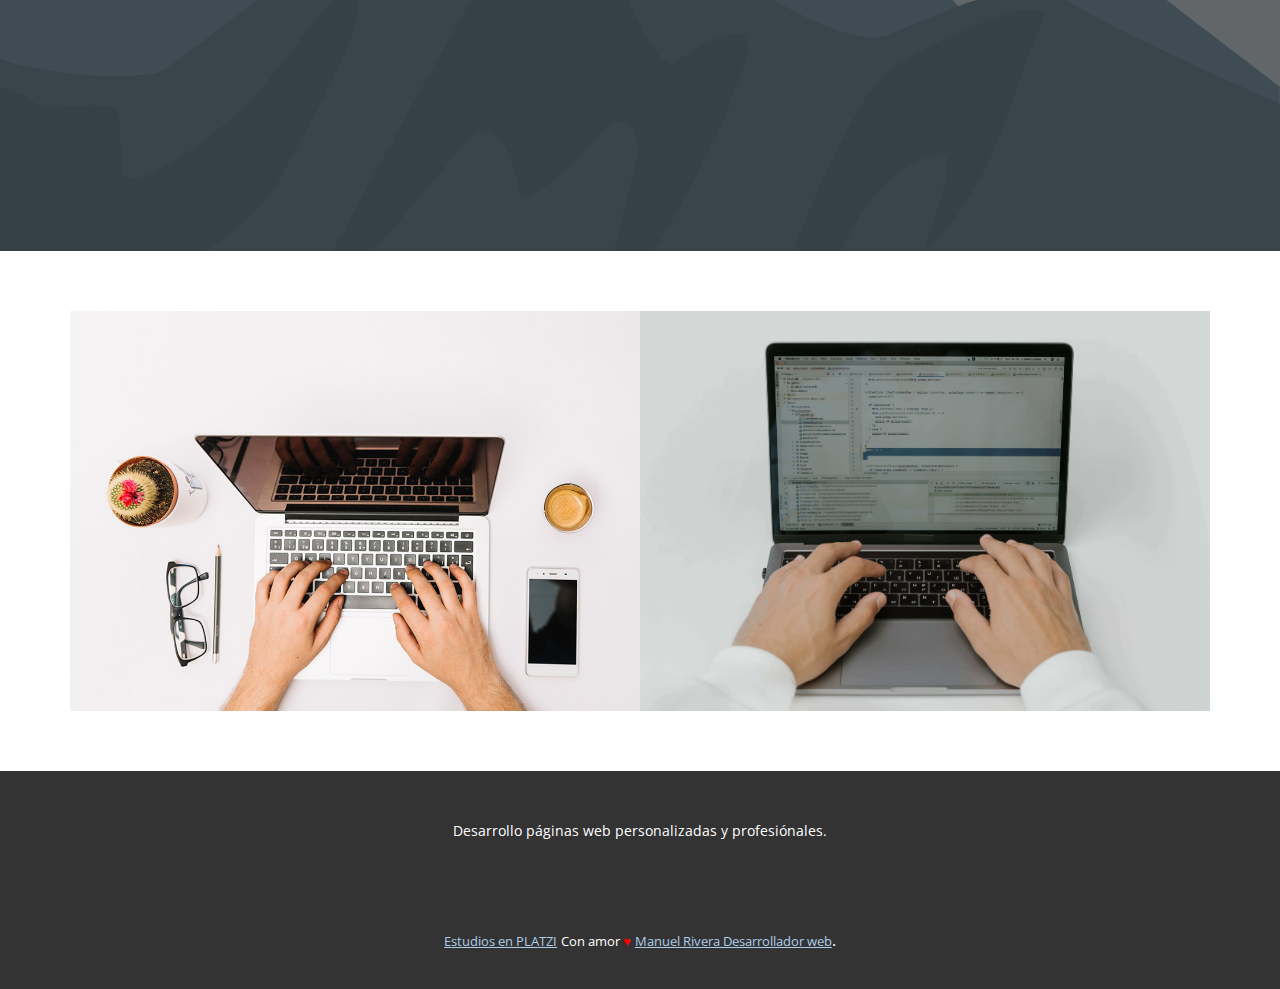
==== commit 60cd0885: "bcreacion de blog html y css" ====
--- a/index.html
+++ b/index.html
@@ -48,7 +48,7 @@
             </a>
           </div>
           <div class="u-nav-container">
-            <ul class="u-nav u-unstyled u-nav-1"><li class="u-nav-item"><a class="u-button-style u-nav-link u-text-active-palette-1-base u-text-hover-palette-2-base" href="Casa.html" style="padding: 10px 20px;">Casa</a>
+            <ul class="u-nav u-unstyled u-nav-1"><li class="u-nav-item"><a class="u-button-style u-nav-link u-text-active-palette-1-base u-text-hover-palette-2-base" href="Casa.html" style="padding: 10px 20px;">Home</a>
 </li><li class="u-nav-item"><a class="u-button-style u-nav-link u-text-active-palette-1-base u-text-hover-palette-2-base" href="About.html" style="padding: 10px 20px;">About</a>
 </li><li class="u-nav-item"><a class="u-button-style u-nav-link u-text-active-palette-1-base u-text-hover-palette-2-base" href="Contact.html" style="padding: 10px 20px;">Contact</a>
 </li></ul>
@@ -57,9 +57,9 @@
             <div class="u-black u-container-style u-inner-container-layout u-opacity u-opacity-95 u-sidenav">
               <div class="u-inner-container-layout u-sidenav-overflow">
                 <div class="u-menu-close"></div>
-                <ul class="u-align-center u-nav u-popupmenu-items u-unstyled u-nav-2"><li class="u-nav-item"><a class="u-button-style u-nav-link" href="Casa.html">Casa</a>
-</li><li class="u-nav-item"><a class="u-button-style u-nav-link" href="About.html">Acerca</a>
-</li><li class="u-nav-item"><a class="u-button-style u-nav-link" href="Contact.html">Contactame</a>
+                <ul class="u-align-center u-nav u-popupmenu-items u-unstyled u-nav-2"><li class="u-nav-item"><a class="u-button-style u-nav-link" href="Casa.html">Home</a>
+</li><li class="u-nav-item"><a class="u-button-style u-nav-link" href="About.html">About</a>
+</li><li class="u-nav-item"><a class="u-button-style u-nav-link" href="Contact.html">Contact</a>
 </li></ul>
               </div>
             </div>
@@ -92,9 +92,9 @@
             <div class="u-container-style u-layout-cell u-right-cell u-size-30 u-layout-cell-2">
               <div class="u-container-layout u-container-layout-2">
                 <img class="u-expanded-width u-image u-image-2" src="images/ret-min.jpg">
-                <p class="u-align-left u-text u-text-2">Mas estudios <a href="https://www.w3schools.com/" class="u-border-1 u-border-black u-btn u-button-link u-button-style u-none u-text-body-color u-btn-1" target="_blank">Ver ></a>
+                <p class="u-align-left u-text u-text-2">Mas estudios <a href="./blog/blog.html" class="u-border-1 u-border-black u-btn u-button-link u-button-style u-none u-text-body-color u-btn-1" target="_blank">Ver ></a>
                 </p>
-                <a href="https://www.w3schools.com/" class="u-border-2 u-border-grey-dark-1 u-btn u-button-style u-none u-btn-2">leer m&#225;s</a>
+                <a href="./blog/blog.html" class="u-border-2 u-border-grey-dark-1 u-btn u-button-style u-none u-btn-2">leer m&#225;s</a>
               </div>
             </div>
           </div>
--- a/Casa.css
+++ b/Casa.css
@@ -50,6 +50,9 @@
   margin: 30px auto 60px;
   padding: 0;
 }
+.pag-ref {
+  margin: 0;
+}
 
 @media (max-width: 767px) {
   .u-section-1 .u-text-1 {
